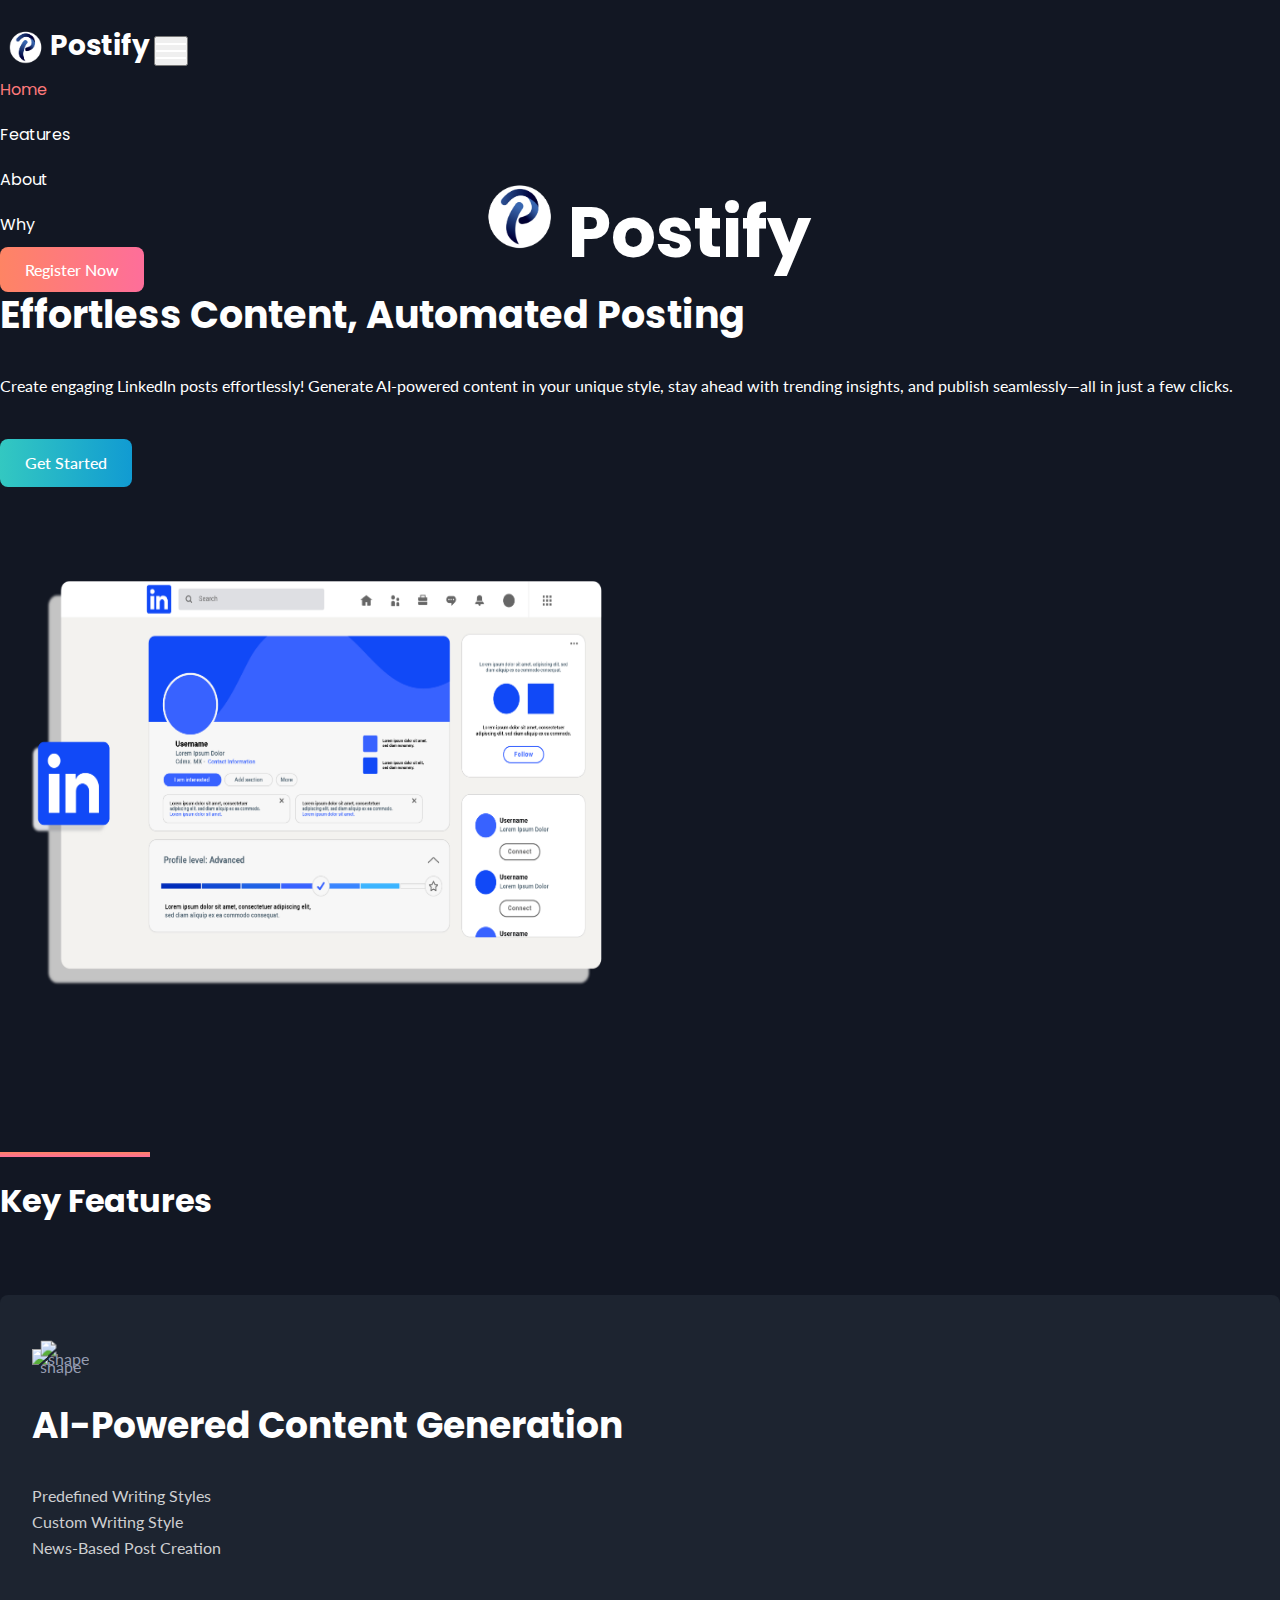
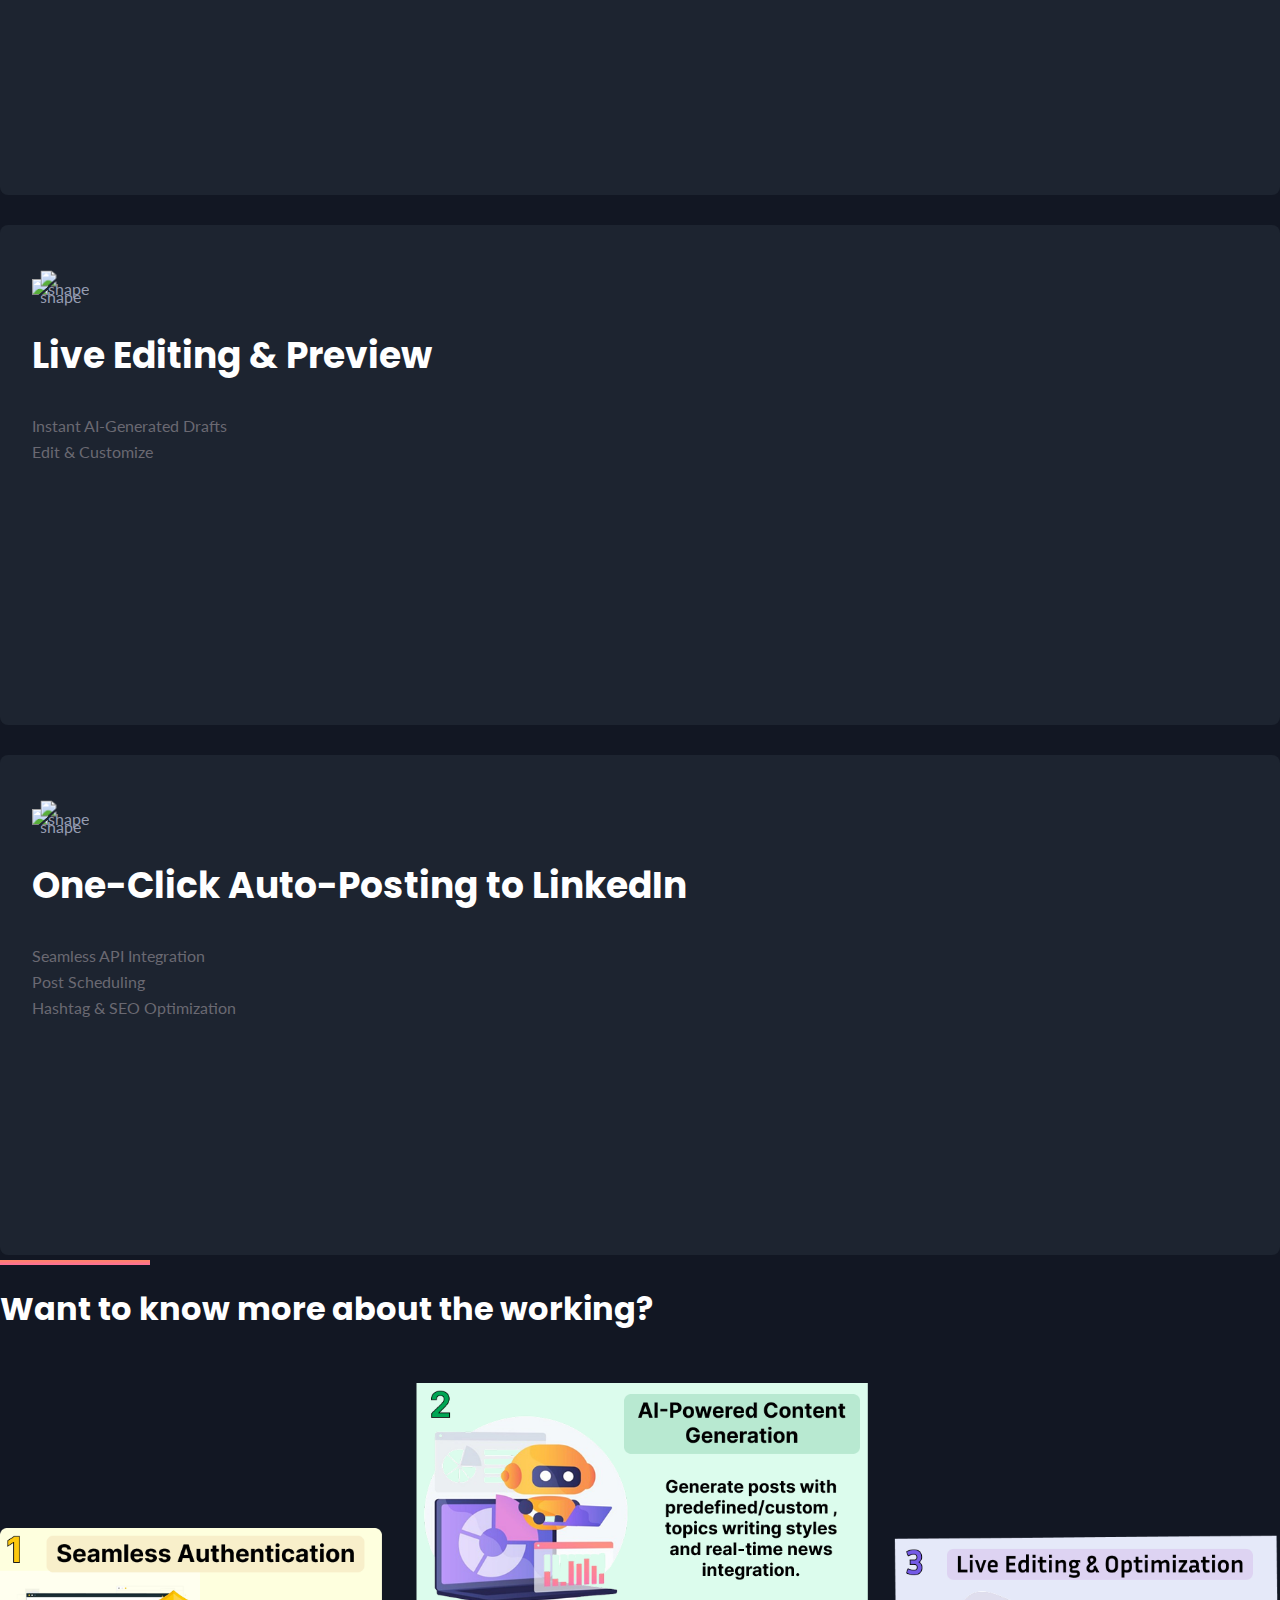
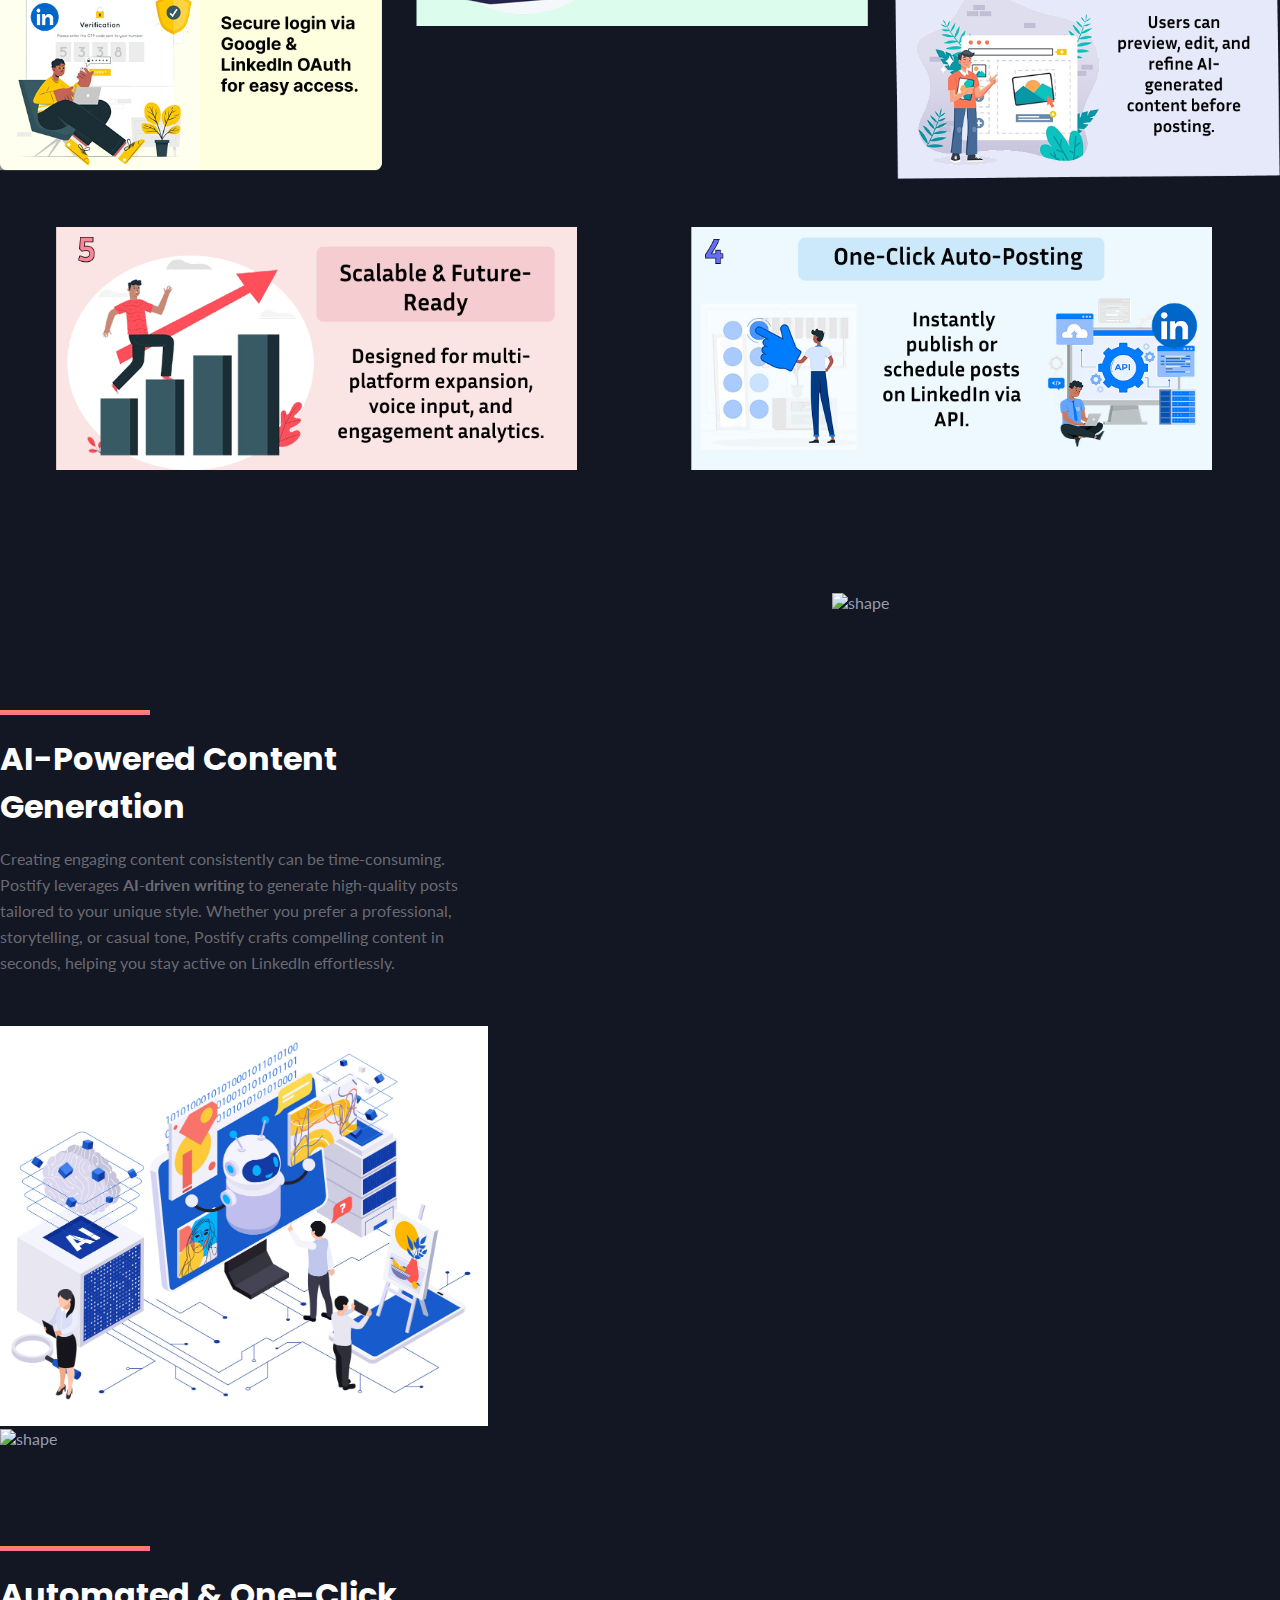
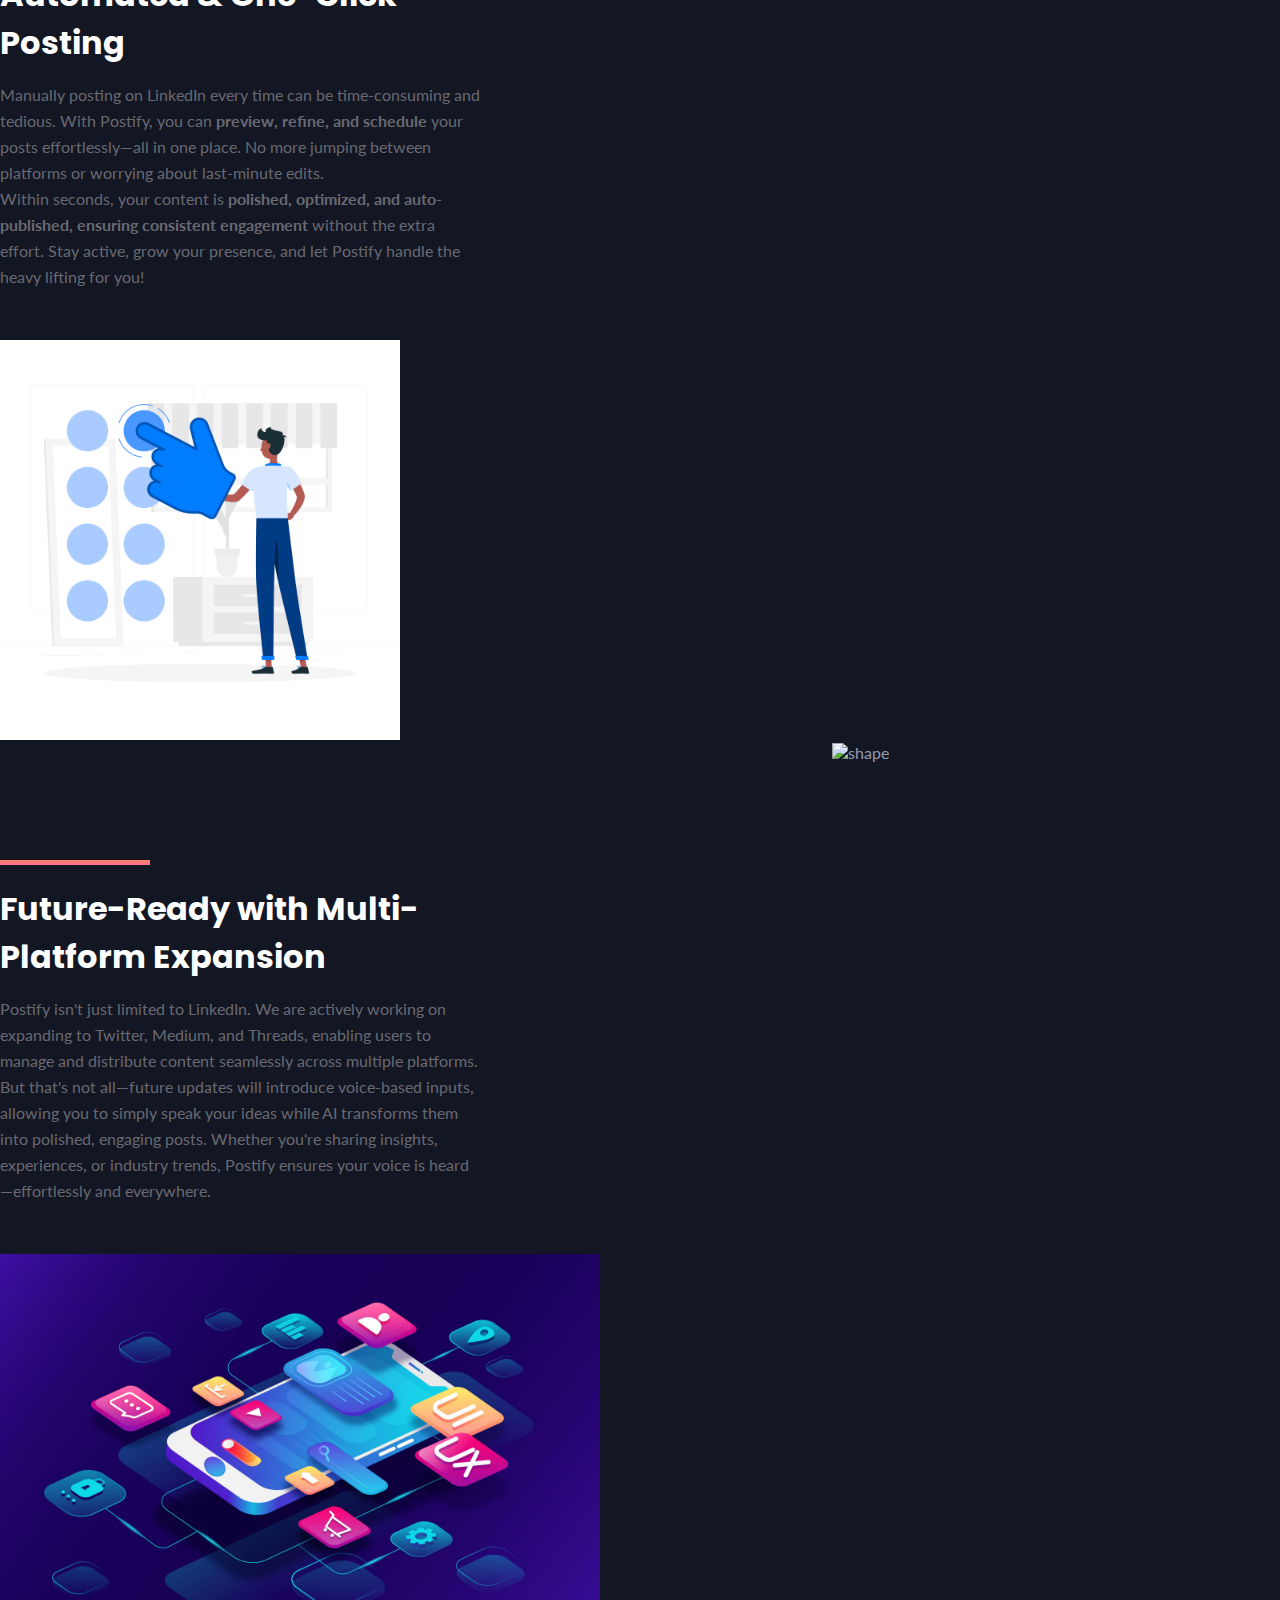
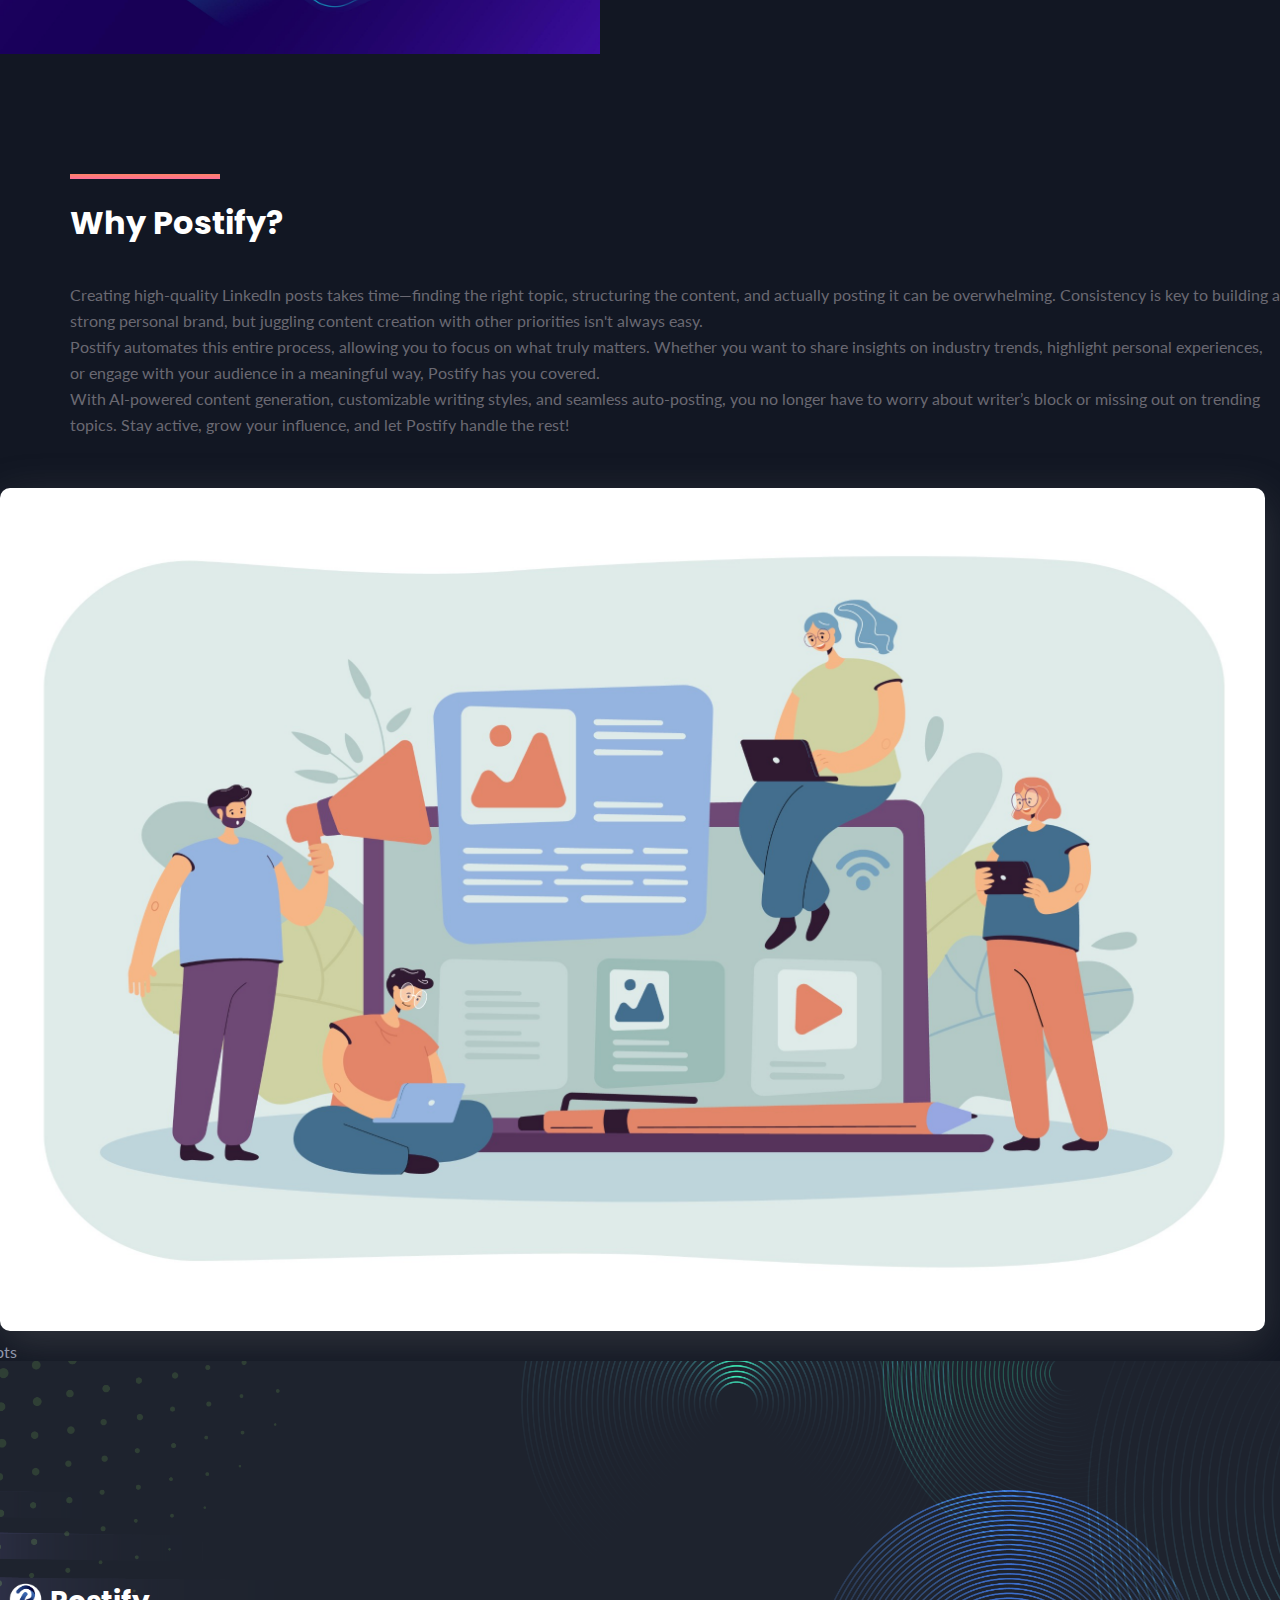
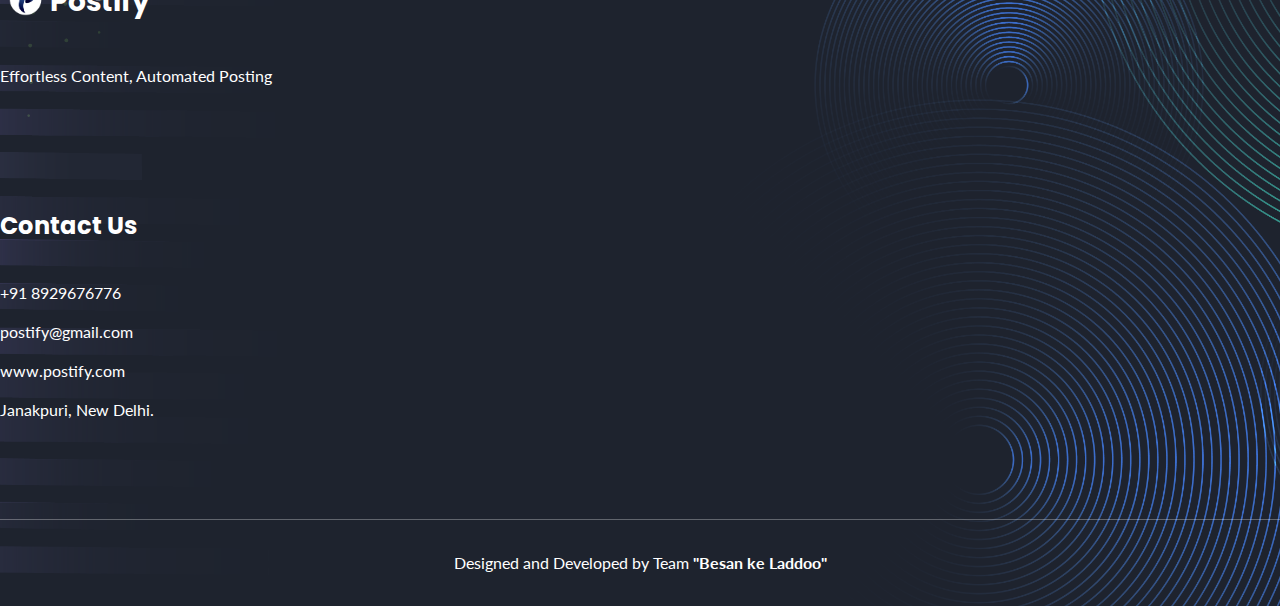
==== templates/index.html @ 0e07d83d "Updated index.html" ====
<!DOCTYPE html>
<html class="no-js" lang="en">

<head>
  <meta charset="utf-8" />

  <!--====== Title ======-->
  <title>Postify</title>

  <meta name="description" content="" />
  <meta name="viewport" content="width=device-width, initial-scale=1" />

  <!--====== Favicon Icon ======-->
  <link rel="shortcut icon" href="../static/assets/images/logo/postify-logo-03-01.png" type="image/png" />

  <!--====== CSS Files LinkUp ======-->
  <link rel="stylesheet" href="../static/assets/css/animate.css" />
  <link rel="stylesheet" href="../static/assets/css/glightbox.min.css" />
  <link rel="stylesheet" href="../static/assets/css/lineIcons.css" />
  <link rel="stylesheet" href="../static/assets/css/bootstrap.min.css" />
  <link rel="stylesheet" href="../static/assets/css/style.css" />
</head>

<body>
  <!--[if IE]>
      <p class="browserupgrade">
        You are using an <strong>outdated</strong> browser. Please
        <a href="https://browsehappy.com/">upgrade your browser</a> to improve
        your experience and security.
      </p>
    <![endif]-->

  <!-- ====== PRELOADER PART START ======-->
  <div class="preloader">
    <div class="loader">
      <div class="spinner">
        <div class="spinner-container">
          <div class="spinner-rotator">
            <div class="spinner-left">
              <div class="spinner-circle"></div>
            </div>
            <div class="spinner-right">
              <div class="spinner-circle"></div>
            </div>
          </div>
        </div>
      </div>
    </div>
  </div>
  <!--====== PRELOADER PART ENDS ====== -->

  <!--====== HEADER PART START ======-->
  <header class="header-area">
    <div class="navbar-area">
      <div class="container">
        <div class="row">
          <div class="col-lg-12">
            <nav class="navbar navbar-expand-lg">
              <a class="navbar-brand" href="index.html">
                <div style="display: flex; flex-direction: row; align-items: center;">
                  <img src="../static/assets/images/logo/postify-logo-03-01.png" alt="Logo" style="height: 35px;"/>
                  <h3 style="color: white;">Postify</h3>
                </div>
              </a>
              <button class="navbar-toggler" type="button" data-bs-toggle="collapse"
                data-bs-target="#navbarSupportedContent" aria-controls="navbarSupportedContent" aria-expanded="false"
                aria-label="Toggle navigation">
                <span class="toggler-icon"> </span>
                <span class="toggler-icon"> </span>
                <span class="toggler-icon"> </span>
              </button>

              <div class="collapse navbar-collapse sub-menu-bar" id="navbarSupportedContent">
                <ul id="nav" class="navbar-nav ms-auto">
                  <li class="nav-item">
                    <a class="page-scroll active" href="#home">Home</a>
                  </li>
                  <li class="nav-item">
                    <a class="page-scroll" href="#features">Features</a>
                  </li>
                  <li class="nav-item">
                    <a class="page-scroll" href="#about">About</a>
                  </li>
                  <li class="nav-item">
                    <a class="page-scroll" href="#facts">Why</a>
                  </li>
                </ul>
              </div>
              <!-- navbar collapse -->

              <div class="navbar-btn d-none d-sm-inline-block">
                <a class="main-btn" data-scroll-nav="0" href="{{ url_for('login') }}">
                  Register Now
              </a>
              </div>
            </nav>
            <!-- navbar -->
          </div>
        </div>
        <!-- row -->
      </div>
      <!-- container -->
    </div>
    <!-- navbar area -->

    <div id="home" class="header-hero bg_cover" style="background-image: url(../static/assets/images/header/bg-01.png)">
      <div class="container">
        <div class="row justify-content-center">
          <div class="col-lg-8">
            <div class="header-hero-content" >
              <div style="display: flex; flex-direction: column; align-items: center;">
                <div class="mb-3" style="display: flex; align-content: center;">
                  <img src="../static/assets/images/logo/postify-logo-03-01.png" style="height: 70px;" alt="">
                  <h1 style="color: white; font-size: 70px;">
                    Postify
                  </h1>
                </div>
              </div>
              
              <div class="text-center">
                <h2 class="header-title wow fadeInUp" data-wow-duration="1.3s" data-wow-delay="0.5s">
                  Effortless Content, Automated Posting 
                </h2>
                <p class="text wow fadeInUp" data-wow-duration="1.3s" data-wow-delay="0.8s">
                  Create engaging LinkedIn posts effortlessly! Generate AI-powered content in your unique style, stay ahead with trending insights, and publish seamlessly—all in just a few clicks.
                </p>
                <a href="javascript:void(0)" class="main-btn wow fadeInUp" data-wow-duration="1.3s" data-wow-delay="1.1s">
                  Get Started
                </a>
              </div>
            </div>
            <!-- header hero content -->
          </div>
        </div>
        <!-- row -->
        <div class="row">
          <div class="col-lg-12">
            <div class="header-hero-image text-center wow fadeIn" data-wow-duration="1.3s" data-wow-delay="1.4s">
              <img style="height: 500px;" src="../static/assets/images/header/Landing page.png" alt="hero" />
            </div>
            <!-- header hero image -->
          </div>
        </div>
        <!-- row -->
      </div>
      <!-- container -->
      <div id="particles-1" class="particles"></div>
    </div>
    <!-- header hero -->
  </header>
  <!--====== HEADER PART ENDS ======-->

  <!--====== SERVICES PART START ======-->
  <section id="features" class="services-area pt-120">
    <div class="container">
      <div class="row justify-content-center">
        <div class="col-lg-10">
          <div class="section-title text-center pb-40">
            <div class="line m-auto"></div>
            <h3 class="title">
              Key Features
            </h3>
          </div>
          <!-- section title -->
        </div>
      </div>
      <!-- row -->
      <div class="row justify-content-center">
        <div class="col-lg-4 col-md-7 col-sm-8">
          <div class="single-services text-center mt-30 wow fadeIn" data-wow-duration="1s" data-wow-delay="0.2s">
            <div class="services-icon">
              <img class="shape" src="../static/assets/images/services/services-shape.svg" alt="shape" />
              <img class="shape-1" src="../static/assets/images/services/services-shape-1.svg" alt="shape" />
              <i class="lni lni-baloon"> </i>
            </div>
            <div class="services-content mt-30">
              <h4 class="services-title">
                <h2 href="javascript:void(0)">AI-Powered Content Generation</h2>
              </h4>
              <p class="text" style="color: #cecfd1; font-weight: 2000;">
                Predefined Writing Styles <br>
                Custom Writing Style <br>
                News-Based Post Creation
              </p>
              </a>
            </div>
          </div>
          <!-- single services -->
        </div>
        <div class="col-lg-4 col-md-7 col-sm-8">
          <div class="single-services text-center mt-30 wow fadeIn" data-wow-duration="1s" data-wow-delay="0.5s">
            <div class="services-icon">
              <img class="shape" src="../static/assets/images/services/services-shape.svg" alt="shape" />
              <img class="shape-1" src="../static/assets/images/services/services-shape-2.svg" alt="shape" />
              <i class="lni lni-cog"> </i>
            </div>
            <div class="services-content mt-30">
              <h4 class="services-title">
                <h2 href="javascript:void(0)">Live Editing & Preview</h2>
              </h4>
              <p class="text">
                Instant AI-Generated Drafts <br>
                Edit & Customize
              </p>
              </a>
            </div>
          </div>
          <!-- single services -->
        </div>
        <div class="col-lg-4 col-md-7 col-sm-8">
          <div class="single-services text-center mt-30 wow fadeIn" data-wow-duration="1s" data-wow-delay="0.8s">
            <div class="services-icon">
              <img class="shape" src="../static/assets/images/services/services-shape.svg" alt="shape" />
              <img class="shape-1" src="../static/assets/images/services/services-shape-3.svg" alt="shape" />
              <i class="lni lni-bolt-alt"> </i>
            </div>
            <div class="services-content mt-30">
              <h4 class="services-title">
                <h2 href="javascript:void(0)">One-Click Auto-Posting to LinkedIn</h2>
              </h4>
              <p class="text">
                Seamless API Integration <br>
                Post Scheduling <br>
                Hashtag & SEO Optimization 
              </p>
              </a>
            </div>
          </div>
          <!-- single services -->
        </div>
      </div>
      <!-- row -->
    </div>
    <!-- container -->
  </section>

  <section class="mt-5">
    <div class="row justify-content-center m-10">
      <div class="col-lg-10">
        <div class="section-title text-center pb-40">
          <div class="line m-auto"></div>
          <h3 class="title">
            Want to know more about the working? <Span>
          </h3>
          <img src="../static/assets/images/working/workflow_for_postify.png" alt="working-image" style="margin: 50px 0 80px;">
        </div>
        <!-- section title -->
      </div>
    </div>

  </section>
  <!--====== SERVICES PART ENDS ======-->

  <section id="about">
    <!--====== ABOUT PART START ======-->
    <div class="about-area pt-70">
      <div class="container">
        <div class="row">
          <div class="col-lg-6">
            <div class="about-content mt-50 wow fadeInLeftBig" data-wow-duration="1s" data-wow-delay="0.5s">
              <div class="section-title">
                <div class="line"></div>
                <h3 class="title">
                  AI-Powered Content Generation 
                </h3>
              </div>
              <!-- section title -->
              <p class="text" >
                Creating engaging content consistently can be time-consuming. Postify leverages <b>AI-driven writing</b> to generate high-quality posts tailored to your unique style. Whether you prefer a professional, storytelling, or casual tone, Postify crafts compelling content in seconds, helping you stay active on LinkedIn effortlessly.
              </p>
            </div>
            <!-- about content -->
          </div>
          <div class="col-lg-6">
            <div class="about-image text-center mt-50 wow fadeInRightBig" data-wow-duration="1s" data-wow-delay="0.5s">
              <img style="height: 400px;" src="../static/assets/images/about/photo3.jpeg" alt="about" />
            </div>
            <!-- about image -->
          </div>
        </div>
        <!-- row -->
      </div>
      <!-- container -->
      <div class="about-shape-1">
        <img src="../static/assets/images/video/dots.svg" alt="shape" />
      </div>
    </div>
    <!--====== ABOUT PART ENDS ======-->

    <!--====== ABOUT PART START ======-->
    <div class="about-area pt-70">
      <div class="about-shape-2">
        <img src="../static/assets/images/video/dots.svg" alt="shape" />
      </div>
      <div class="container">
        <div class="row align-items-center">
          <div class="col-lg-6 order-lg-last">
            <div class="about-content ms-lg-auto mt-50 wow fadeInLeftBig" data-wow-duration="1s" data-wow-delay="0.5s">
              <div class="section-title">
                <div class="line"></div>
                <h3 class="title">
                  Automated & One-Click Posting   
                </h3>
              </div>
              <!-- section title -->
              <p class="text">
                Manually posting on LinkedIn every time can be time-consuming and tedious. With Postify, you can <b>preview, refine, and schedule</b> your posts effortlessly—all in one place. No more jumping between platforms or worrying about last-minute edits.  
              <br>
                Within seconds, your content is <b>polished, optimized, and auto-published, ensuring consistent engagement</b> without the extra effort. Stay active, grow your presence, and let Postify handle the heavy lifting for you!
              </p>
            </div>
            <!-- about content -->
          </div>
          <div class="col-lg-6 order-lg-first">
            <div class="about-image text-center mt-50 wow fadeInRightBig" data-wow-duration="1s" data-wow-delay="0.5s">
              <img style="height: 400px;" src="../static/assets/images/about/one click.jpg" alt="about" />
            </div>
            <!-- about image -->
          </div>
        </div>
        <!-- row -->
      </div>
      <!-- container -->
    </div>
    <!--====== ABOUT PART ENDS ======-->

    <!--====== ABOUT PART START ======-->
    <div class="about-area pt-70">
      <div class="container">
        <div class="row">
          <div class="col-lg-6">
            <div class="about-content mt-50 wow fadeInLeftBig" data-wow-duration="1s" data-wow-delay="0.5s">
              <div class="section-title">
                <div class="line"></div>
                <h3 class="title">
                  Future-Ready with Multi-Platform Expansion
                </h3>
              </div>
              <!-- section title -->
              <p class="text">
                Postify isn't just limited to LinkedIn. We are actively working on expanding to Twitter, Medium, and Threads, enabling users to manage and distribute content seamlessly across multiple platforms.
                <br>
                But that's not all—future updates will introduce voice-based inputs, allowing you to simply speak your ideas while AI transforms them into polished, engaging posts. Whether you're sharing insights, experiences, or industry trends, Postify ensures your voice is heard—effortlessly and everywhere.
              </p>
            </div>
            <!-- about content -->
          </div>
          <div class="col-lg-6">
            <div class="about-image text-center mt-50 wow fadeInRightBig" data-wow-duration="1s" data-wow-delay="0.5s">
              <img style="height: 400px;" src="../static/assets/images/about/5809368.jpg" alt="about" />
            </div>
            <!-- about image -->
          </div>
        </div>
        <!-- row -->
      </div>
      <!-- container -->
      <div class="about-shape-1">
        <img src="../static/assets/images/video/dots.svg" alt="shape" />
      </div>
    </div>
    <!--====== ABOUT PART ENDS ======-->
  </section>

  <!--====== VIDEO COUNTER PART START ======-->
  <section id="facts" class="video-counter pt-70">
    <div class="container">
      <div class="row">
        <div class="col-lg-6 order-lg-last">
          <div class="counter-wrapper mt-50 wow fadeIn" data-wow-duration="1s" data-wow-delay="0.8s">
            <div class="counter-content">
              <div class="section-title">
                <div class="line"></div>
                <h3 class="title">Why Postify? </h3>
              </div>
              <!-- section title -->
              <p class="text">
                Creating high-quality LinkedIn posts takes time—finding the right topic, structuring the content, and actually posting it can be overwhelming. Consistency is key to building a strong personal brand, but juggling content creation with other priorities isn't always easy. <br>

                Postify automates this entire process, allowing you to focus on what truly matters. Whether you want to share insights on industry trends, highlight personal experiences, or engage with your audience in a meaningful way, Postify has you covered.
                <br>
                With AI-powered content generation, customizable writing styles, and seamless auto-posting, you no longer have to worry about writer’s block or missing out on trending topics. Stay active, grow your influence, and let Postify handle the rest!
              </p>
            </div>
            <!-- counter content -->
            
            <!-- row -->
          </div>
          <!-- counter wrapper -->
        </div>
        <div class="col-lg-6">
          <div class="video-content mt-50 wow fadeIn" data-wow-duration="1s" data-wow-delay="0.5s">
            <img class="dots" src="../static/assets/images/video/dots.svg" alt="dots" />
            <div class="video-wrapper">
              <div class="video-image">
                <img src="../static/assets/images/header/photo1.jpeg" alt="hero" />
              </div>
            
            </div>
            <!-- video wrapper -->
          </div>
          <!-- video content -->
        </div>
      </div>
      <!-- row -->
    </div>
    <!-- container -->
  </section>
  <!--====== VIDEO COUNTER PART ENDS ======-->

  <!--====== FOOTER PART START ======-->
  <footer id="footer" class="footer-area pt-120">
    <div class="container">
      <!-- subscribe area -->
      <div class="footer-widget pb-100">
        <div class="row">
          <div class="col-lg-4 col-md-6 col-sm-8">
            <div class="footer-about mt-50 wow fadeIn" data-wow-duration="1s" data-wow-delay="0.2s">
              <a class="logo" href="javascript:void(0)" >
                <div style="display: flex; flex-direction: row;">
                  <img src="../static/assets/images/logo/postify-logo-03-01.png" style="height: 35px !important; width: 50px;" alt="logo" />
                  <h3 style="height: 50px;">Postify</h3>
                </div>
              </a>
              <p class="text">
                Effortless Content, Automated Posting
              </p>
              <ul class="social">
                <li>
                  <a href="javascript:void(0)">
                    <i class="lni lni-facebook-filled"> </i>
                  </a>
                </li>
                <li>
                  <a href="javascript:void(0)">
                    <i class="lni lni-twitter-filled"> </i>
                  </a>
                </li>
                <li>
                  <a href="javascript:void(0)">
                    <i class="lni lni-instagram-filled"> </i>
                  </a>
                </li>
                <li>
                  <a href="javascript:void(0)">
                    <i class="lni lni-linkedin-original"> </i>
                  </a>
                </li>
              </ul>
            </div>
            <!-- footer about -->
          </div>
          <div class="col-lg-5 col-md-7 col-sm-12">
            <div class="footer-link d-flex mt-50 justify-content-sm-between">
              
            </div>
            <!-- footer link -->
          </div>
          <div class="col-lg-3 col-md-5 col-sm-12">
            <div class="footer-contact mt-50 wow fadeIn" data-wow-duration="1s" data-wow-delay="0.8s">
              <div class="footer-title">
                <h4 class="title">Contact Us</h4>
              </div>
              <ul class="contact">
                <li>+91 8929676776</li>
                <li>postify@gmail.com</li>
                <li>www.postify.com</li>
                <li>
                  Janakpuri, New Delhi.
                </li>
              </ul>
            </div>
            <!-- footer contact -->
          </div>
        </div>
        <!-- row -->
      </div>
      <!-- footer widget -->
      <div class="footer-copyright">
        <div class="row">
          <div class="col-lg-12">
            <div class="copyright d-sm-flex justify-content-between">
              <div class="copyright-content">
                <p class="text">
                  Designed and Developed by Team <b>"Besan ke Laddoo"</b>
                </p>
              </div>
              <!-- copyright content -->
            </div>
            <!-- copyright -->
          </div>
        </div>
        <!-- row -->
      </div>
      <!-- footer copyright -->
    </div>
    <!-- container -->
    <div id="particles-2"></div>
  </footer>
  <!--====== FOOTER PART ENDS ======-->

  <!--====== BACK TOP TOP PART START ======-->
  <a href="#" class="back-to-top"> <i class="lni lni-chevron-up"> </i> </a>
  <!--====== BACK TOP TOP PART ENDS ======-->

  <!--====== Javascript Files ======-->
  <script src="../static/assets/js/bootstrap.bundle.min.js"></script>
  <script src="../static/assets/js/wow.min.js"></script>
  <script src="../static/assets/js/glightbox.min.js"></script>
  <script src="../static/assets/js/count-up.min.js"></script>
  <script src="../static/assets/js/particles.min.js"></script>
  <script src="../static/assets/js/main.js"></script>
</body>

</html>
---- static/assets/css/style.css ----
/* =======

	Template Name: Basic
	Author: UIdeck
	Author URI: https://uideck.com/
	Support: https://uideck.com/support/
	Version: 1.1

======== */
/*===========================
  COMMON css 
===========================*/
@import url("https://fonts.googleapis.com/css?family=Poppins:400,700|Lato:300,400,700&display=swap");
body {
  font-family: "Lato", sans-serif;
  font-weight: normal;
  font-style: normal;
  color: rgb(149 156 177);
  overflow-x: hidden;
  background-color: #121723;
}

* {
  margin: 0;
  padding: 0;
  -webkit-box-sizing: border-box;
  box-sizing: border-box;
}

img {
  max-width: 100%;
}

a,
button,
input,
textarea {
  -webkit-transition: all 0.3s ease-out 0s;
  transition: all 0.3s ease-out 0s;
}

a,
a:focus,
input:focus,
textarea:focus,
button:focus,
.navbar-toggler:focus {
  text-decoration: none;
  outline: none;
  -webkit-box-shadow: none;
          box-shadow: none;
}

a:focus,
a:hover {
  text-decoration: none;
}

i,
span,
a {
  display: inline-block;
}

audio,
canvas,
iframe,
img,
svg,
video {
  vertical-align: middle;
}

h1,
h2,
h3,
h4,
h5,
h6 {
  font-family: "Poppins", sans-serif;
  font-weight: 700;
  color: white;
  margin: 0px;
}

h1 {
  font-size: 48px;
}

h2 {
  font-size: 36px;
}

h3 {
  font-size: 28px;
}

h4 {
  font-size: 22px;
}

h5 {
  font-size: 18px;
}

h6 {
  font-size: 16px;
}

ul,
ol {
  margin: 0px;
  padding: 0px;
  list-style-type: none;
}

p {
  font-size: 16px;
  font-weight: 400;
  line-height: 26px;
  color: #6A6972;
  margin: 0px;
}

.bg_cover {
  background-position: center center;
  background-size: cover;
  background-repeat: no-repeat;
  width: 100%;
  height: 100%;
}

/*===== All Button Style =====*/
.main-btn {
  display: inline-block;
  font-weight: 500;
  text-align: center;
  white-space: nowrap;
  vertical-align: middle;
  -webkit-user-select: none;
  -moz-user-select: none;
  -ms-user-select: none;
  user-select: none;
  padding: 0 25px;
  font-size: 16px;
  line-height: 48px;
  border-radius: 8px;
  border: 0;
  color: #fff;
  cursor: pointer;
  z-index: 5;
  -webkit-transition: all 0.4s ease-out 0s;
  transition: all 0.4s ease-out 0s;
  background: -webkit-gradient(linear, left top, right top, from(#33c8c1), color-stop(50%, #119bd2), to(#33c8c1));
  background: linear-gradient(to right, #33c8c1 0%, #119bd2 50%, #33c8c1 100%);
  background-size: 200%;
}

.main-btn:hover {
  color: #fff;
  background-position: right center;
}

@media (max-width: 767px) {
  .container {
    padding-left: 20px;
    padding-right: 20px;
  }
}

/*===== All Section Title Style =====*/
.section-title .line {
  background: -webkit-gradient(linear, left top, left bottom, from(#fe8464), to(#fe6e9a));
  background: linear-gradient(#fe8464 0%, #fe6e9a 100%);
  width: 150px;
  height: 5px;
  margin-bottom: 10px !important;
}

.section-title .sub-title {
  font-size: 18px;
  font-weight: 400;
  color: #361CC1;
  text-transform: uppercase;
}

@media (max-width: 767px) {
  .section-title .sub-title {
    font-size: 16px;
  }
}

.section-title .title {
  font-size: 32px;
  padding-top: 10px;
}

@media only screen and (min-width: 992px) and (max-width: 1199px) {
  .section-title .title {
    font-size: 30px;
  }
}

@media (max-width: 767px) {
  .section-title .title {
    font-size: 24px;
  }
}

.section-title .title span {
  font-weight: 400;
  display: contents;
}

/*===== All Preloader Style =====*/
.preloader {
  /* Body Overlay */
  position: fixed;
  top: 0;
  left: 0;
  display: table;
  height: 100%;
  width: 100%;
  /* Change Background Color */
  background: #fff;
  z-index: 99999;
}

.preloader .loader {
  display: table-cell;
  vertical-align: middle;
  text-align: center;
}

.preloader .loader .spinner {
  position: absolute;
  left: 50%;
  top: 50%;
  width: 64px;
  margin-left: -32px;
  z-index: 18;
  pointer-events: none;
}

.preloader .loader .spinner .spinner-container {
  pointer-events: none;
  position: absolute;
  width: 100%;
  padding-bottom: 100%;
  top: 50%;
  left: 50%;
  margin-top: -50%;
  margin-left: -50%;
  -webkit-animation: spinner-linspin 1568.2353ms linear infinite;
  animation: spinner-linspin 1568.2353ms linear infinite;
}

.preloader .loader .spinner .spinner-container .spinner-rotator {
  position: absolute;
  width: 100%;
  height: 100%;
  -webkit-animation: spinner-easespin 5332ms cubic-bezier(0.4, 0, 0.2, 1) infinite both;
  animation: spinner-easespin 5332ms cubic-bezier(0.4, 0, 0.2, 1) infinite both;
}

.preloader .loader .spinner .spinner-container .spinner-rotator .spinner-left {
  position: absolute;
  top: 0;
  left: 0;
  bottom: 0;
  overflow: hidden;
  right: 50%;
}

.preloader .loader .spinner .spinner-container .spinner-rotator .spinner-right {
  position: absolute;
  top: 0;
  right: 0;
  bottom: 0;
  overflow: hidden;
  left: 50%;
}

.preloader .loader .spinner-circle {
  -webkit-box-sizing: border-box;
          box-sizing: border-box;
  position: absolute;
  width: 200%;
  height: 100%;
  border-style: solid;
  /* Spinner Color */
  border-color: #361CC1 #361CC1 #E1E1E1;
  border-radius: 50%;
  border-width: 6px;
}

.preloader .loader .spinner-left .spinner-circle {
  left: 0;
  right: -100%;
  border-right-color: #E1E1E1;
  -webkit-animation: spinner-left-spin 1333ms cubic-bezier(0.4, 0, 0.2, 1) infinite both;
  animation: spinner-left-spin 1333ms cubic-bezier(0.4, 0, 0.2, 1) infinite both;
}

.preloader .loader .spinner-right .spinner-circle {
  left: -100%;
  right: 0;
  border-left-color: #E1E1E1;
  -webkit-animation: right-spin 1333ms cubic-bezier(0.4, 0, 0.2, 1) infinite both;
  animation: right-spin 1333ms cubic-bezier(0.4, 0, 0.2, 1) infinite both;
}

/* Preloader Animations */
@-webkit-keyframes spinner-linspin {
  to {
    -webkit-transform: rotate(360deg);
    transform: rotate(360deg);
  }
}

@keyframes spinner-linspin {
  to {
    -webkit-transform: rotate(360deg);
    transform: rotate(360deg);
  }
}

@-webkit-keyframes spinner-easespin {
  12.5% {
    -webkit-transform: rotate(135deg);
    transform: rotate(135deg);
  }
  25% {
    -webkit-transform: rotate(270deg);
    transform: rotate(270deg);
  }
  37.5% {
    -webkit-transform: rotate(405deg);
    transform: rotate(405deg);
  }
  50% {
    -webkit-transform: rotate(540deg);
    transform: rotate(540deg);
  }
  62.5% {
    -webkit-transform: rotate(675deg);
    transform: rotate(675deg);
  }
  75% {
    -webkit-transform: rotate(810deg);
    transform: rotate(810deg);
  }
  87.5% {
    -webkit-transform: rotate(945deg);
    transform: rotate(945deg);
  }
  to {
    -webkit-transform: rotate(1080deg);
    transform: rotate(1080deg);
  }
}

@keyframes spinner-easespin {
  12.5% {
    -webkit-transform: rotate(135deg);
    transform: rotate(135deg);
  }
  25% {
    -webkit-transform: rotate(270deg);
    transform: rotate(270deg);
  }
  37.5% {
    -webkit-transform: rotate(405deg);
    transform: rotate(405deg);
  }
  50% {
    -webkit-transform: rotate(540deg);
    transform: rotate(540deg);
  }
  62.5% {
    -webkit-transform: rotate(675deg);
    transform: rotate(675deg);
  }
  75% {
    -webkit-transform: rotate(810deg);
    transform: rotate(810deg);
  }
  87.5% {
    -webkit-transform: rotate(945deg);
    transform: rotate(945deg);
  }
  to {
    -webkit-transform: rotate(1080deg);
    transform: rotate(1080deg);
  }
}

@-webkit-keyframes spinner-left-spin {
  0% {
    -webkit-transform: rotate(130deg);
    transform: rotate(130deg);
  }
  50% {
    -webkit-transform: rotate(-5deg);
    transform: rotate(-5deg);
  }
  to {
    -webkit-transform: rotate(130deg);
    transform: rotate(130deg);
  }
}

@keyframes spinner-left-spin {
  0% {
    -webkit-transform: rotate(130deg);
    transform: rotate(130deg);
  }
  50% {
    -webkit-transform: rotate(-5deg);
    transform: rotate(-5deg);
  }
  to {
    -webkit-transform: rotate(130deg);
    transform: rotate(130deg);
  }
}

@-webkit-keyframes right-spin {
  0% {
    -webkit-transform: rotate(-130deg);
    transform: rotate(-130deg);
  }
  50% {
    -webkit-transform: rotate(5deg);
    transform: rotate(5deg);
  }
  to {
    -webkit-transform: rotate(-130deg);
    transform: rotate(-130deg);
  }
}

@keyframes right-spin {
  0% {
    -webkit-transform: rotate(-130deg);
    transform: rotate(-130deg);
  }
  50% {
    -webkit-transform: rotate(5deg);
    transform: rotate(5deg);
  }
  to {
    -webkit-transform: rotate(-130deg);
    transform: rotate(-130deg);
  }
}

/*===== NAVBAR =====*/
.navbar-area {
  position: absolute;
  top: 0;
  left: 0;
  width: 100%;
  z-index: 99;
  -webkit-transition: all 0.3s ease-out 0s;
  transition: all 0.3s ease-out 0s;
}

.sticky {
  position: fixed;
  z-index: 99;
  background-color: #1d2430ad;
  -webkit-backdrop-filter: blur(5px);
  backdrop-filter: blur(5px);
  -webkit-box-shadow: inset 0 -1px 0 0 rgba(0, 0, 0, 0.1);
  box-shadow: inset 0 -1px 0 0 rgba(0, 0, 0, 0.1);
  -webkit-transition: all 0.3s ease-out 0s;
  transition: all 0.3s ease-out 0s;
}

.sticky .navbar {
  padding: 10px 0;
}


@media only screen and (min-width: 768px) and (max-width: 991px), (max-width: 767px) {
  .sticky .navbar {
    padding: 15px 0;
  }
}

.navbar {
  padding: 25px 0;
  border-radius: 5px;
  position: relative;
  -webkit-transition: all 0.3s ease-out 0s;
  transition: all 0.3s ease-out 0s;
}

.navbar-brand {
  padding: 0;
}

.navbar-toggler {
  padding: 0;
}

.navbar-toggler .toggler-icon {
  width: 30px;
  height: 2px;
  background-color: #fff;
  display: block;
  margin: 5px 0;
  position: relative;
  -webkit-transition: all 0.3s ease-out 0s;
  transition: all 0.3s ease-out 0s;
}

.navbar-toggler.active .toggler-icon:nth-of-type(1) {
  -webkit-transform: rotate(45deg);
  transform: rotate(45deg);
  top: 7px;
}

.navbar-toggler.active .toggler-icon:nth-of-type(2) {
  opacity: 0;
}

.navbar-toggler.active .toggler-icon:nth-of-type(3) {
  -webkit-transform: rotate(135deg);
  transform: rotate(135deg);
  top: -7px;
}

@media only screen and (min-width: 768px) and (max-width: 991px), (max-width: 767px) {
  .navbar-collapse {
    position: absolute;
    top: 100%;
    left: 0;
    width: 100%;
    background-color: #fff;
    z-index: 9;
    -webkit-box-shadow: 0px 15px 20px 0px rgba(0, 0, 0, 0.1);
    box-shadow: 0px 15px 20px 0px rgba(0, 0, 0, 0.1);
    padding: 0px;
  }
}

@media only screen and (min-width: 768px) and (max-width: 991px), (max-width: 767px) {
  .navbar-nav {
    padding: 20px 30px;
  }
}

.navbar-nav .nav-item {
  margin-right: 45px;
  position: relative;
}

@media only screen and (min-width: 992px) and (max-width: 1199px) {
  .navbar-nav .nav-item {
    margin-right: 30px;
  }
}

@media only screen and (min-width: 768px) and (max-width: 991px), (max-width: 767px) {
  .navbar-nav .nav-item {
    margin: 0;
  }
}

.navbar-nav .nav-item a {
  font-size: 16px;
  font-weight: 400;
  color: #fff;
  -webkit-transition: all 0.3s ease-out 0s;
  transition: all 0.3s ease-out 0s;
  padding: 10px 0;
  position: relative;
  font-family: "Poppins", sans-serif;
}

@media only screen and (min-width: 768px) and (max-width: 991px), (max-width: 767px) {
  .navbar-nav .nav-item a {
    display: inline-block;
    padding: 8px 0;
    color: #2E2E2E;
  }
}

.navbar-nav .nav-item a:hover, .navbar-nav .nav-item a.active {
  color: #fe7a7b;
}

@media only screen and (min-width: 768px) and (max-width: 991px), (max-width: 767px) {
  .navbar-btn {
    position: absolute;
    top: 50%;
    right: 50px;
    -webkit-transform: translateY(-50%);
    transform: translateY(-50%);
  }
}

.navbar-btn .main-btn {
  line-height: 45px;
  background: -webkit-gradient(linear, left top, right top, from(#fe8464), color-stop(50%, #fe6e9a), to(#fe8464));
  background: linear-gradient(to right, #fe8464 0%, #fe6e9a 50%, #fe8464 100%);
  background-size: 200%;
}

.navbar-btn .main-btn:hover {
  color: #fff;
  background-position: right center;
}

.sticky .navbar-toggler .toggler-icon {
  background-color: #2E2E2E;
}

.sticky .navbar-nav .nav-item a {
  color: white
}

.sticky .navbar-nav .nav-item a.active, .sticky .navbar-nav .nav-item a:hover {
  color: #fe7a7b;
}

/*===== HEADER HERO =====*/
.header-hero {
  position: relative;
  z-index: 5;
  background-position: bottom center;
}

#particles-1 {
  position: absolute;
  top: 0;
  left: 0;
  width: 100%;
  height: 100%;
  z-index: -1;
}

.header-hero-content {
  padding-top: 180px;
}

@media (max-width: 767px) {
  .header-hero-content {
    padding-top: 130px;
  }
}

.header-hero-content .header-sub-title {
  font-size: 38px;
  font-weight: 300;
  color: #fff;
}

@media (max-width: 767px) {
  .header-hero-content .header-sub-title {
    font-size: 24px;
  }
}

@media only screen and (min-width: 576px) and (max-width: 767px) {
  .header-hero-content .header-sub-title {
    font-size: 30px;
  }
}

.header-hero-content .header-title {
  font-size: 38px;
  font-weight: 700;
  color: #fff;
}

@media (max-width: 767px) {
  .header-hero-content .header-title {
    font-size: 24px;
  }
}

@media only screen and (min-width: 576px) and (max-width: 767px) {
  .header-hero-content .header-title {
    font-size: 30px;
  }
}

.header-hero-content .text {
  color: #fff;
  margin-top: 30px;
}

.header-hero-content .main-btn {
  margin-top: 40px;
}

.header-hero-image {
  padding-top: 45px;
}

.header-hero-image img {
  max-width: 650px;
}

@media (max-width: 767px) {
  .header-hero-image img {
    max-width: 100%;
  }
}

@media (max-width: 767px) {
  .header-hero-image {
    padding-top: 30px;
  }
}

/*===========================
  BRAND css 
===========================*/
@media (max-width: 767px) {
  .brand-logo {
    -ms-flex-wrap: wrap;
    flex-wrap: wrap;
  }
}

.single-logo {
  padding: 15px 30px;
  text-align: center;
}

@media only screen and (min-width: 768px) and (max-width: 991px) {
  .single-logo {
    padding: 15px 15px;
  }
}

@media (max-width: 767px) {
  .single-logo {
    padding: 15px 30px;
  }
}

@media (max-width: 767px) {
  .single-logo {
    width: 50%;
  }
}

@media only screen and (min-width: 576px) and (max-width: 767px) {
  .single-logo {
    width: 33.33%;
  }
}

.single-logo img {
  max-width: 100%;
  -webkit-filter: grayscale(5);
          filter: grayscale(5);
  opacity: 0.5;
  -webkit-transition: all 0.3s ease-out 0s;
  transition: all 0.3s ease-out 0s;
}

.single-logo:hover img {
  opacity: 1;
  -webkit-filter: none;
          filter: none;
}

/*===========================
  SERVICES css 
===========================*/
.single-services {
  background-color: #1d2430;
  -webkit-transition: all 0.3s ease-out 0s;
  transition: all 0.3s ease-out 0s;
  padding: 50px 30px;
  border: 2px solid transparent;
  border-radius: 8px;
  min-height: 500px;
}

@media (max-width: 767px) {
  .single-services {
    padding: 20px 20px 30px;
  }
}

.single-services .services-icon {
  display: inline-block;
  position: relative;
}

.single-services .services-icon img {
  -webkit-transition: all 0.4s ease-out 0s;
  transition: all 0.4s ease-out 0s;
}

.single-services .services-icon .shape-1 {
  position: absolute;
  top: 50%;
  left: 50%;
  -webkit-transform: translate(-50%, -50%);
  transform: translate(-50%, -50%);
}

.single-services .services-icon i {
  position: absolute;
  top: 50%;
  left: 50%;
  -webkit-transform: translate(-50%, -50%);
  transform: translate(-50%, -50%);
  font-size: 34px;
  color: #fff;
}

.single-services .services-content .services-title a {
  font-size: 26px;
  font-weight: 700;
  color: #2E2E2E;
  -webkit-transition: all 0.3s ease-out 0s;
  transition: all 0.3s ease-out 0s;
}

@media only screen and (min-width: 992px) and (max-width: 1199px) {
  .single-services .services-content .services-title a {
    font-size: 24px;
  }
}

@media (max-width: 767px) {
  .single-services .services-content .services-title a {
    font-size: 20px;
  }
}

.single-services .services-content .services-title a:hover {
  color: #361CC1;
}

.single-services .services-content .text {
  margin-top: 30px;
}

@media (max-width: 767px) {
  .single-services .services-content .text {
    margin-top: 20px;
  }
}

.single-services .services-content .more {
  margin-top: 30px;
  font-size: 16px;
  font-weight: 400;
  color: #fe7a7b;
  -webkit-transition: all 0.3s ease-out 0s;
  transition: all 0.3s ease-out 0s;
}

.single-services .services-content .more i {
  margin-left: 10px;
  font-size: 14px;
  font-weight: 700;
}

.single-services .services-content .more:hover {
  letter-spacing: 2px;
}

.single-services:hover {
  border-color: #fe7a7b;
}

.single-services:hover .services-icon .shape {
  -webkit-transform: rotate(25deg);
  transform: rotate(25deg);
}

/*===========================
	ABOUT css 
===========================*/
.about-area {
  position: relative;
  z-index: 5;
}

.about-shape-1 {
  position: absolute;
  top: 0;
  right: 0;
  width: 35%;
  height: 100%;
  z-index: -1;
}

.about-shape-1 img {
  width: 100%;
}

@media (max-width: 767px) {
  .about-shape-1 {
    display: none;
  }
}

.about-shape-2 {
  position: absolute;
  top: 0;
  left: 0;
  width: 35%;
  height: 100%;
  z-index: -1;
}

.about-shape-2 img {
  width: 100%;
}

@media (max-width: 767px) {
  .about-shape-2 {
    display: none;
  }
}

.about-content {
  max-width: 480px;
}

.about-content .text {
  margin-top: 15px;
}

.about-content .main-btn {
  background: -webkit-gradient(linear, left top, right top, from(#fe8464), color-stop(50%, #fe6e9a), to(#fe8464));
  background: linear-gradient(to right, #fe8464 0%, #fe6e9a 50%, #fe8464 100%);
  background-size: 200%;
  height: 50px;
  line-height: 50px;
  padding: 0 35px;
  margin-top: 40px;
}

.about-content .main-btn:hover {
  background-position: right center;
}

/*===========================
	VIDEO COUNTER css 
===========================*/
.video-content {
  position: relative;
  padding-bottom: 30px;
}

.video-content .dots {
  position: absolute;
  left: -30px;
  bottom: 0;
}

.video-wrapper {
  margin-right: 15px;
  position: relative;
  -webkit-box-shadow: 0px 13px 46px 0px rgba(113, 113, 113, 0.33);
  box-shadow: 0px 13px 46px 0px rgba(113, 113, 113, 0.33);
  border-radius: 10px;
  overflow: hidden;
}

@media (max-width: 767px) {
  .video-wrapper {
    margin-right: 0;
  }
}

.video-wrapper .video-image img {
  width: 100%;
}

.video-wrapper .video-icon {
  position: absolute;
  top: 0;
  left: 0;
  width: 100%;
  height: 100%;
  background: -webkit-gradient(linear, left top, right top, from(rgba(54, 28, 193, 0.2)), to(rgba(46, 130, 239, 0.2)));
  background: linear-gradient(to right, rgba(54, 28, 193, 0.2) 0%, rgba(46, 130, 239, 0.2) 100%);
}

.video-wrapper .video-icon a {
  width: 55px;
  height: 55px;
  line-height: 55px;
  text-align: center;
  border-radius: 50%;
  background-color: #fff;
  color: #fe8464;
  position: absolute;
  top: 50%;
  left: 50%;
  -webkit-transform: translate(-50%, -50%);
  transform: translate(-50%, -50%);
}

.counter-wrapper {
  padding-left: 70px;
}

@media only screen and (min-width: 992px) and (max-width: 1199px), only screen and (min-width: 768px) and (max-width: 991px), (max-width: 767px) {
  .counter-wrapper {
    padding-left: 0;
  }
}

.counter-wrapper .counter-content .text {
  margin-top: 35px;
}

.counter-wrapper .single-counter {
  max-width: 155px;
  height: 120px;
  border-radius: 60px;
  position: relative;
  z-index: 5;
  margin-top: 60px;
}

@media (max-width: 767px) {
  .counter-wrapper .single-counter {
    max-width: 100px;
    height: 80px;
  }
}

@media only screen and (min-width: 576px) and (max-width: 767px) {
  .counter-wrapper .single-counter {
    max-width: 155px;
    height: 120px;
  }
}

.counter-wrapper .single-counter::before {
  position: absolute;
  content: "";
  width: 155px;
  height: 120px;
  border-radius: 60px;
  top: 0;
  left: 0;
  -webkit-transform: rotate(-45deg);
  transform: rotate(-45deg);
  z-index: -1;
}

@media (max-width: 767px) {
  .counter-wrapper .single-counter::before {
    max-width: 100px;
    height: 80px;
  }
}

@media only screen and (min-width: 576px) and (max-width: 767px) {
  .counter-wrapper .single-counter::before {
    max-width: 155px;
    height: 120px;
  }
}

.counter-wrapper .single-counter.counter-color-1::before {
  background: -webkit-gradient(linear, left top, left bottom, from(#33c8c1), to(#119bd2));
  background: linear-gradient(#33c8c1 0%, #119bd2 100%);
}

.counter-wrapper .single-counter.counter-color-2::before {
  background: -webkit-gradient(linear, left top, left bottom, from(#fe8464), to(#fe6e9a));
  background: linear-gradient(#fe8464 0%, #fe6e9a 100%);
}

.counter-wrapper .single-counter.counter-color-3::before {
  background: -webkit-gradient(linear, left top, left bottom, from(#361cc1), to(#2e82ef));
  background: linear-gradient(#361cc1 0%, #2e82ef 100%);
}

.counter-wrapper .single-counter .count {
  font-size: 22px;
  font-weight: 700;
  color: #fff;
}

@media (max-width: 767px) {
  .counter-wrapper .single-counter .count {
    font-size: 18px;
  }
}

@media only screen and (min-width: 576px) and (max-width: 767px) {
  .counter-wrapper .single-counter .count {
    font-size: 22px;
  }
}

.counter-wrapper .single-counter .text {
  font-size: 16px;
  color: #fff;
}

@media (max-width: 767px) {
  .counter-wrapper .single-counter .text {
    font-size: 14px;
  }
}

@media only screen and (min-width: 576px) and (max-width: 767px) {
  .counter-wrapper .single-counter .text {
    font-size: 16px;
  }
}

/*===========================
  SUBSCRIBE  css 
===========================*/
.subscribe-area {
  padding: 40px 50px 90px;
  -webkit-box-shadow: 0px 0px 18px 0px rgba(50, 77, 215, 0.14);
  box-shadow: 0px 0px 18px 0px rgba(50, 77, 215, 0.14);
  border-radius: 10px;
  background-color: #fff;
}

@media (max-width: 767px) {
  .subscribe-area {
    padding: 10px 30px 60px;
  }
}

.subscribe-content .subscribe-title {
  font-size: 35px;
  font-weight: 700;
}

@media only screen and (min-width: 992px) and (max-width: 1199px) {
  .subscribe-content .subscribe-title {
    font-size: 30px;
  }
}

@media (max-width: 767px) {
  .subscribe-content .subscribe-title {
    font-size: 24px;
  }
}

.subscribe-content .subscribe-title span {
  font-weight: 400;
}

.subscribe-form {
  position: relative;
}

.subscribe-form input {
  border: 2px solid #E1E1E1;
  height: 65px;
  padding: 0 30px;
  border-radius: 5px;
  width: 100%;
  color: #2E2E2E;
}

.subscribe-form input::-webkit-input-placeholder {
  opacity: 1;
  color: #b9b9b9;
}

.subscribe-form input:-ms-input-placeholder {
  opacity: 1;
  color: #b9b9b9;
}

.subscribe-form input::-ms-input-placeholder {
  opacity: 1;
  color: #b9b9b9;
}

.subscribe-form input::placeholder {
  opacity: 1;
  color: #b9b9b9;
}

.subscribe-form input::-moz-placeholder {
  opacity: 1;
  color: #b9b9b9;
}

.subscribe-form input::-moz-placeholder {
  opacity: 1;
  color: #b9b9b9;
}

.subscribe-form input::-webkit-input-placeholder {
  opacity: 1;
  color: #b9b9b9;
}

.subscribe-form input:focus {
  border-color: #361CC1;
}

.subscribe-form button {
  position: absolute;
  top: 0;
  right: 0;
  border-radius: 0;
  border-top-right-radius: 5px;
  border-bottom-right-radius: 5px;
  height: 65px;
  line-height: 65px;
  background: -webkit-gradient(linear, left top, right top, from(#fe8464), color-stop(50%, #fe6e9a), to(#fe8464));
  background: linear-gradient(to right, #fe8464 0%, #fe6e9a 50%, #fe8464 100%);
  background-size: 200%;
}

@media (max-width: 767px) {
  .subscribe-form button {
    position: relative;
    width: 100%;
    margin-top: 10px;
    border-radius: 5px;
  }
}

@media only screen and (min-width: 576px) and (max-width: 767px) {
  .subscribe-form button {
    position: absolute;
    width: auto;
    margin-top: 0;
    border-radius: 0;
    border-top-right-radius: 5px;
    border-bottom-right-radius: 5px;
  }
}

.subscribe-form button:hover {
  color: #fff;
  background-position: right center;
}

/*===========================
	FOOTER  css 
===========================*/
.footer-area {
  background-position: top center;
  position: relative;
  z-index: 5;
}

.footer-area::before {
  position: absolute;
  content: "";
  bottom: 0;
  left: 0;
  height: 100%;
  width: 100%;
  background-image: url(../images/footer/bg-01.png);
  background-position: top center;
  z-index: -1;
  background-size: cover;
}

@media only screen and (min-width: 1921px) {
  .footer-area::before {
    height: 1120px;
  }
}

#particles-2 {
  position: absolute;
  top: 0;
  left: 0;
  width: 100%;
  height: 100%;
  z-index: -1;
}

.footer-widget {
  padding-top: 50px;
}

.footer-about .logo img {
  width: 160px;
}

.footer-about .text {
  color: #fff;
  line-height: 30px;
  margin-top: 30px;
}

.footer-about .social {
  margin-top: 40px;
}

.footer-about .social li {
  display: inline-block;
  margin-right: 30px;
}

.footer-about .social li a {
  font-size: 22px;
  color: #fff;
  -webkit-transition: all 0.3s ease-out 0s;
  transition: all 0.3s ease-out 0s;
}

.footer-about .social li a:hover {
  color: #fe8464;
}

.footer-title .title {
  font-size: 24px;
  font-weight: 700;
  color: #fff;
}

.link-wrapper {
  padding: 0 35px;
}

@media only screen and (min-width: 992px) and (max-width: 1199px) {
  .link-wrapper {
    padding: 0px 15px;
  }
}

@media only screen and (min-width: 768px) and (max-width: 991px), (max-width: 767px) {
  .link-wrapper {
    padding: 0;
    padding-right: 50px;
  }
}

.link-wrapper .link {
  padding-top: 20px;
}

.link-wrapper .link li {
  margin-top: 20px;
}

.link-wrapper .link li a {
  font-size: 16px;
  color: #fff;
  -webkit-transition: all 0.3s ease-out 0s;
  transition: all 0.3s ease-out 0s;
}

.link-wrapper .link li a:hover {
  color: #fe8464;
}

.footer-contact .contact {
  padding-top: 20px;
}

.footer-contact .contact li {
  margin-top: 20px;
  font-size: 16px;
  color: #fff;
}

.footer-copyright {
  border-top: 1px solid rgba(255, 255, 255, 0.3);
  padding-top: 15px;
  padding-bottom: 30px;
}

.copyright-content {
  padding-top: 15px;
  text-align: center;
}

.copyright-content p {
  color: #fff;
}

.copyright-content a {
  font-size: 16px;
  color: #fff;
  -webkit-transition: all 0.3s ease-out 0s;
  transition: all 0.3s ease-out 0s;
}

.copyright-content a:hover {
  color: #fe8464;
}

/*===== BACK TO TOP =====*/
.back-to-top {
  font-size: 20px;
  color: #fff;
  position: fixed;
  right: 20px;
  bottom: 20px;
  width: 40px;
  height: 40px;
  border-radius: 5px;
  background: -webkit-gradient(linear, left top, right top, from(#fe8464), color-stop(50%, #fe6e9a), to(#fe8464));
  background: linear-gradient(to right, #fe8464 0%, #fe6e9a 50%, #fe8464 100%);
  background-size: 200%;
  text-align: center;
  z-index: 99;
  -webkit-transition: all 0.3s ease-out 0s;
  transition: all 0.3s ease-out 0s;
  display: none;
  -webkit-box-align: center;
      -ms-flex-align: center;
          align-items: center;
  -webkit-box-pack: center;
      -ms-flex-pack: center;
          justify-content: center;
}

.back-to-top:hover {
  color: #fff;
  background-position: right center;
}

/* ======================
    DEFAULT CSS
========================= */
.mt-5 {
  margin-top: 5px;
}

.mt-10 {
  margin-top: 10px;
}

.mt-15 {
  margin-top: 15px;
}

.mt-20 {
  margin-top: 20px;
}

.mt-25 {
  margin-top: 25px;
}

.mt-30 {
  margin-top: 30px;
}

.mt-35 {
  margin-top: 35px;
}

.mt-40 {
  margin-top: 40px;
}

.mt-45 {
  margin-top: 45px;
}

.mt-50 {
  margin-top: 50px;
}

.mt-55 {
  margin-top: 55px;
}

.mt-60 {
  margin-top: 60px;
}

.mt-65 {
  margin-top: 65px;
}

.mt-70 {
  margin-top: 70px;
}

.mt-75 {
  margin-top: 75px;
}

.mt-80 {
  margin-top: 80px;
}

.mt-85 {
  margin-top: 85px;
}

.mt-90 {
  margin-top: 90px;
}

.mt-95 {
  margin-top: 95px;
}

.mt-100 {
  margin-top: 100px;
}

.mt-105 {
  margin-top: 105px;
}

.mt-110 {
  margin-top: 110px;
}

.mt-115 {
  margin-top: 115px;
}

.mt-120 {
  margin-top: 120px;
}

.mt-125 {
  margin-top: 125px;
}

.mt-130 {
  margin-top: 130px;
}

.mt-135 {
  margin-top: 135px;
}

.mt-140 {
  margin-top: 140px;
}

.mt-145 {
  margin-top: 145px;
}

.mt-150 {
  margin-top: 150px;
}

.mt-155 {
  margin-top: 155px;
}

.mt-160 {
  margin-top: 160px;
}

.mt-165 {
  margin-top: 165px;
}

.mt-170 {
  margin-top: 170px;
}

.mt-175 {
  margin-top: 175px;
}

.mt-180 {
  margin-top: 180px;
}

.mt-185 {
  margin-top: 185px;
}

.mt-190 {
  margin-top: 190px;
}

.mt-195 {
  margin-top: 195px;
}

.mt-200 {
  margin-top: 200px;
}

.mt-205 {
  margin-top: 205px;
}

.mt-210 {
  margin-top: 210px;
}

.mt-215 {
  margin-top: 215px;
}

.mt-220 {
  margin-top: 220px;
}

.mt-225 {
  margin-top: 225px;
}

.mb-5 {
  margin-bottom: 5px;
}

.mb-10 {
  margin-bottom: 10px;
}

.mb-15 {
  margin-bottom: 15px;
}

.mb-20 {
  margin-bottom: 20px;
}

.mb-25 {
  margin-bottom: 25px;
}

.mb-30 {
  margin-bottom: 30px;
}

.mb-35 {
  margin-bottom: 35px;
}

.mb-40 {
  margin-bottom: 40px;
}

.mb-45 {
  margin-bottom: 45px;
}

.mb-50 {
  margin-bottom: 50px;
}

.mb-55 {
  margin-bottom: 55px;
}

.mb-60 {
  margin-bottom: 60px;
}

.mb-65 {
  margin-bottom: 65px;
}

.mb-70 {
  margin-bottom: 70px;
}

.mb-75 {
  margin-bottom: 75px;
}

.mb-80 {
  margin-bottom: 80px;
}

.mb-85 {
  margin-bottom: 85px;
}

.mb-90 {
  margin-bottom: 90px;
}

.mb-95 {
  margin-bottom: 95px;
}

.mb-100 {
  margin-bottom: 100px;
}

.mb-105 {
  margin-bottom: 105px;
}

.mb-110 {
  margin-bottom: 110px;
}

.mb-115 {
  margin-bottom: 115px;
}

.mb-120 {
  margin-bottom: 120px;
}

.mb-125 {
  margin-bottom: 125px;
}

.mb-130 {
  margin-bottom: 130px;
}

.mb-135 {
  margin-bottom: 135px;
}

.mb-140 {
  margin-bottom: 140px;
}

.mb-145 {
  margin-bottom: 145px;
}

.mb-150 {
  margin-bottom: 150px;
}

.mb-155 {
  margin-bottom: 155px;
}

.mb-160 {
  margin-bottom: 160px;
}

.mb-165 {
  margin-bottom: 165px;
}

.mb-170 {
  margin-bottom: 170px;
}

.mb-175 {
  margin-bottom: 175px;
}

.mb-180 {
  margin-bottom: 180px;
}

.mb-185 {
  margin-bottom: 185px;
}

.mb-190 {
  margin-bottom: 190px;
}

.mb-195 {
  margin-bottom: 195px;
}

.mb-200 {
  margin-bottom: 200px;
}

.mb-205 {
  margin-bottom: 205px;
}

.mb-210 {
  margin-bottom: 210px;
}

.mb-215 {
  margin-bottom: 215px;
}

.mb-220 {
  margin-bottom: 220px;
}

.mb-225 {
  margin-bottom: 225px;
}

.pt-5 {
  padding-top: 5px;
}

.pt-10 {
  padding-top: 10px;
}

.pt-15 {
  padding-top: 15px;
}

.pt-20 {
  padding-top: 20px;
}

.pt-25 {
  padding-top: 25px;
}

.pt-30 {
  padding-top: 30px;
}

.pt-35 {
  padding-top: 35px;
}

.pt-40 {
  padding-top: 40px;
}

.pt-45 {
  padding-top: 45px;
}

.pt-50 {
  padding-top: 50px;
}

.pt-55 {
  padding-top: 55px;
}

.pt-60 {
  padding-top: 60px;
}

.pt-65 {
  padding-top: 65px;
}

.pt-70 {
  padding-top: 70px;
}

.pt-75 {
  padding-top: 75px;
}

.pt-80 {
  padding-top: 80px;
}

.pt-85 {
  padding-top: 85px;
}

.pt-90 {
  padding-top: 90px;
}

.pt-95 {
  padding-top: 95px;
}

.pt-100 {
  padding-top: 100px;
}

.pt-105 {
  padding-top: 105px;
}

.pt-110 {
  padding-top: 110px;
}

.pt-115 {
  padding-top: 115px;
}

.pt-120 {
  padding-top: 120px;
}

.pt-125 {
  padding-top: 125px;
}

.pt-130 {
  padding-top: 130px;
}

.pt-135 {
  padding-top: 135px;
}

.pt-140 {
  padding-top: 140px;
}

.pt-145 {
  padding-top: 145px;
}

.pt-150 {
  padding-top: 150px;
}

.pt-155 {
  padding-top: 155px;
}

.pt-160 {
  padding-top: 160px;
}

.pt-165 {
  padding-top: 165px;
}

.pt-170 {
  padding-top: 170px;
}

.pt-175 {
  padding-top: 175px;
}

.pt-180 {
  padding-top: 180px;
}

.pt-185 {
  padding-top: 185px;
}

.pt-190 {
  padding-top: 190px;
}

.pt-195 {
  padding-top: 195px;
}

.pt-200 {
  padding-top: 200px;
}

.pt-205 {
  padding-top: 205px;
}

.pt-210 {
  padding-top: 210px;
}

.pt-215 {
  padding-top: 215px;
}

.pt-220 {
  padding-top: 220px;
}

.pt-225 {
  padding-top: 225px;
}

.pb-5 {
  padding-bottom: 5px;
}

.pb-10 {
  padding-bottom: 10px;
}

.pb-15 {
  padding-bottom: 15px;
}

.pb-20 {
  padding-bottom: 20px;
}

.pb-25 {
  padding-bottom: 25px;
}

.pb-30 {
  padding-bottom: 30px;
}

.pb-35 {
  padding-bottom: 35px;
}

.pb-40 {
  padding-bottom: 40px;
}

.pb-45 {
  padding-bottom: 45px;
}

.pb-50 {
  padding-bottom: 50px;
}

.pb-55 {
  padding-bottom: 55px;
}

.pb-60 {
  padding-bottom: 60px;
}

.pb-65 {
  padding-bottom: 65px;
}

.pb-70 {
  padding-bottom: 70px;
}

.pb-75 {
  padding-bottom: 75px;
}

.pb-80 {
  padding-bottom: 80px;
}

.pb-85 {
  padding-bottom: 85px;
}

.pb-90 {
  padding-bottom: 90px;
}

.pb-95 {
  padding-bottom: 95px;
}

.pb-100 {
  padding-bottom: 100px;
}

.pb-105 {
  padding-bottom: 105px;
}

.pb-110 {
  padding-bottom: 110px;
}

.pb-115 {
  padding-bottom: 115px;
}

.pb-120 {
  padding-bottom: 120px;
}

.pb-125 {
  padding-bottom: 125px;
}

.pb-130 {
  padding-bottom: 130px;
}

.pb-135 {
  padding-bottom: 135px;
}

.pb-140 {
  padding-bottom: 140px;
}

.pb-145 {
  padding-bottom: 145px;
}

.pb-150 {
  padding-bottom: 150px;
}

.pb-155 {
  padding-bottom: 155px;
}

.pb-160 {
  padding-bottom: 160px;
}

.pb-165 {
  padding-bottom: 165px;
}

.pb-170 {
  padding-bottom: 170px;
}

.pb-175 {
  padding-bottom: 175px;
}

.pb-180 {
  padding-bottom: 180px;
}

.pb-185 {
  padding-bottom: 185px;
}

.pb-190 {
  padding-bottom: 190px;
}

.pb-195 {
  padding-bottom: 195px;
}

.pb-200 {
  padding-bottom: 200px;
}

.pb-205 {
  padding-bottom: 205px;
}

.pb-210 {
  padding-bottom: 210px;
}

.pb-215 {
  padding-bottom: 215px;
}

.pb-220 {
  padding-bottom: 220px;
}

.pb-225 {
  padding-bottom: 225px;
}
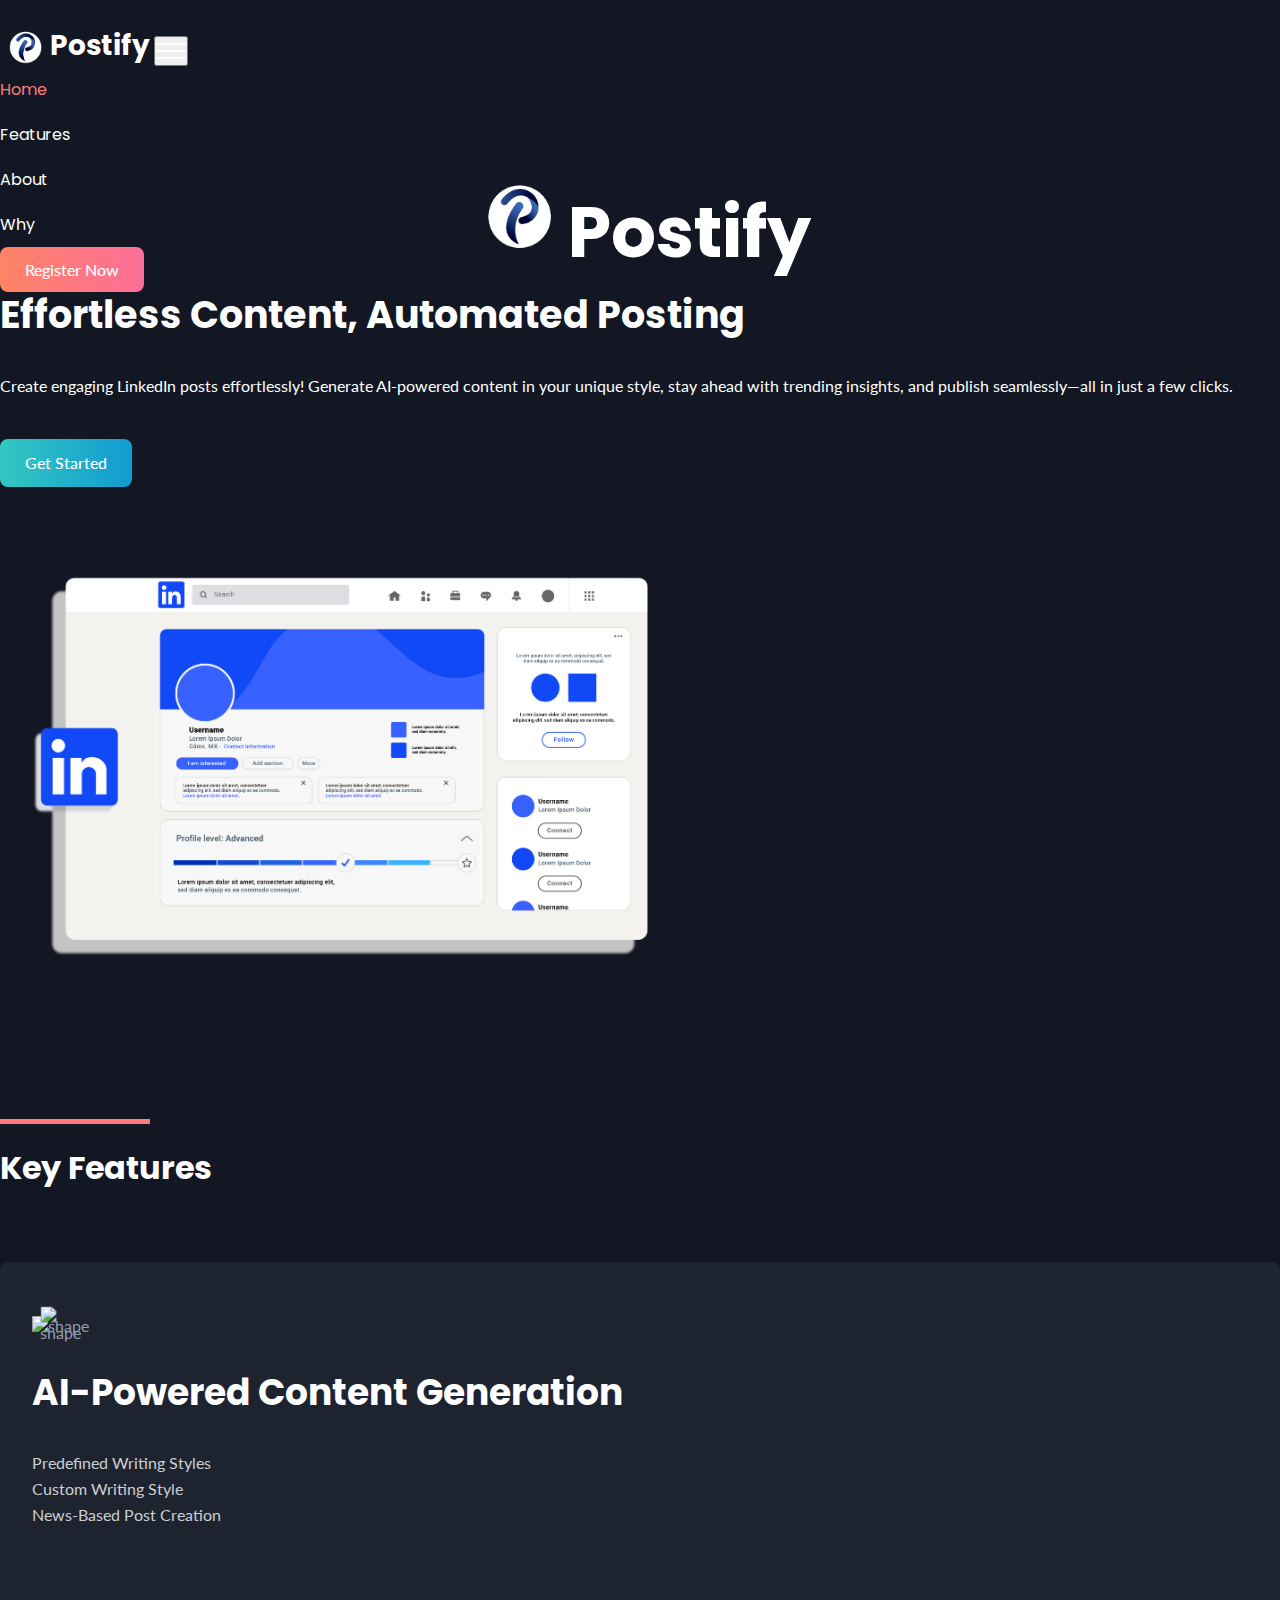
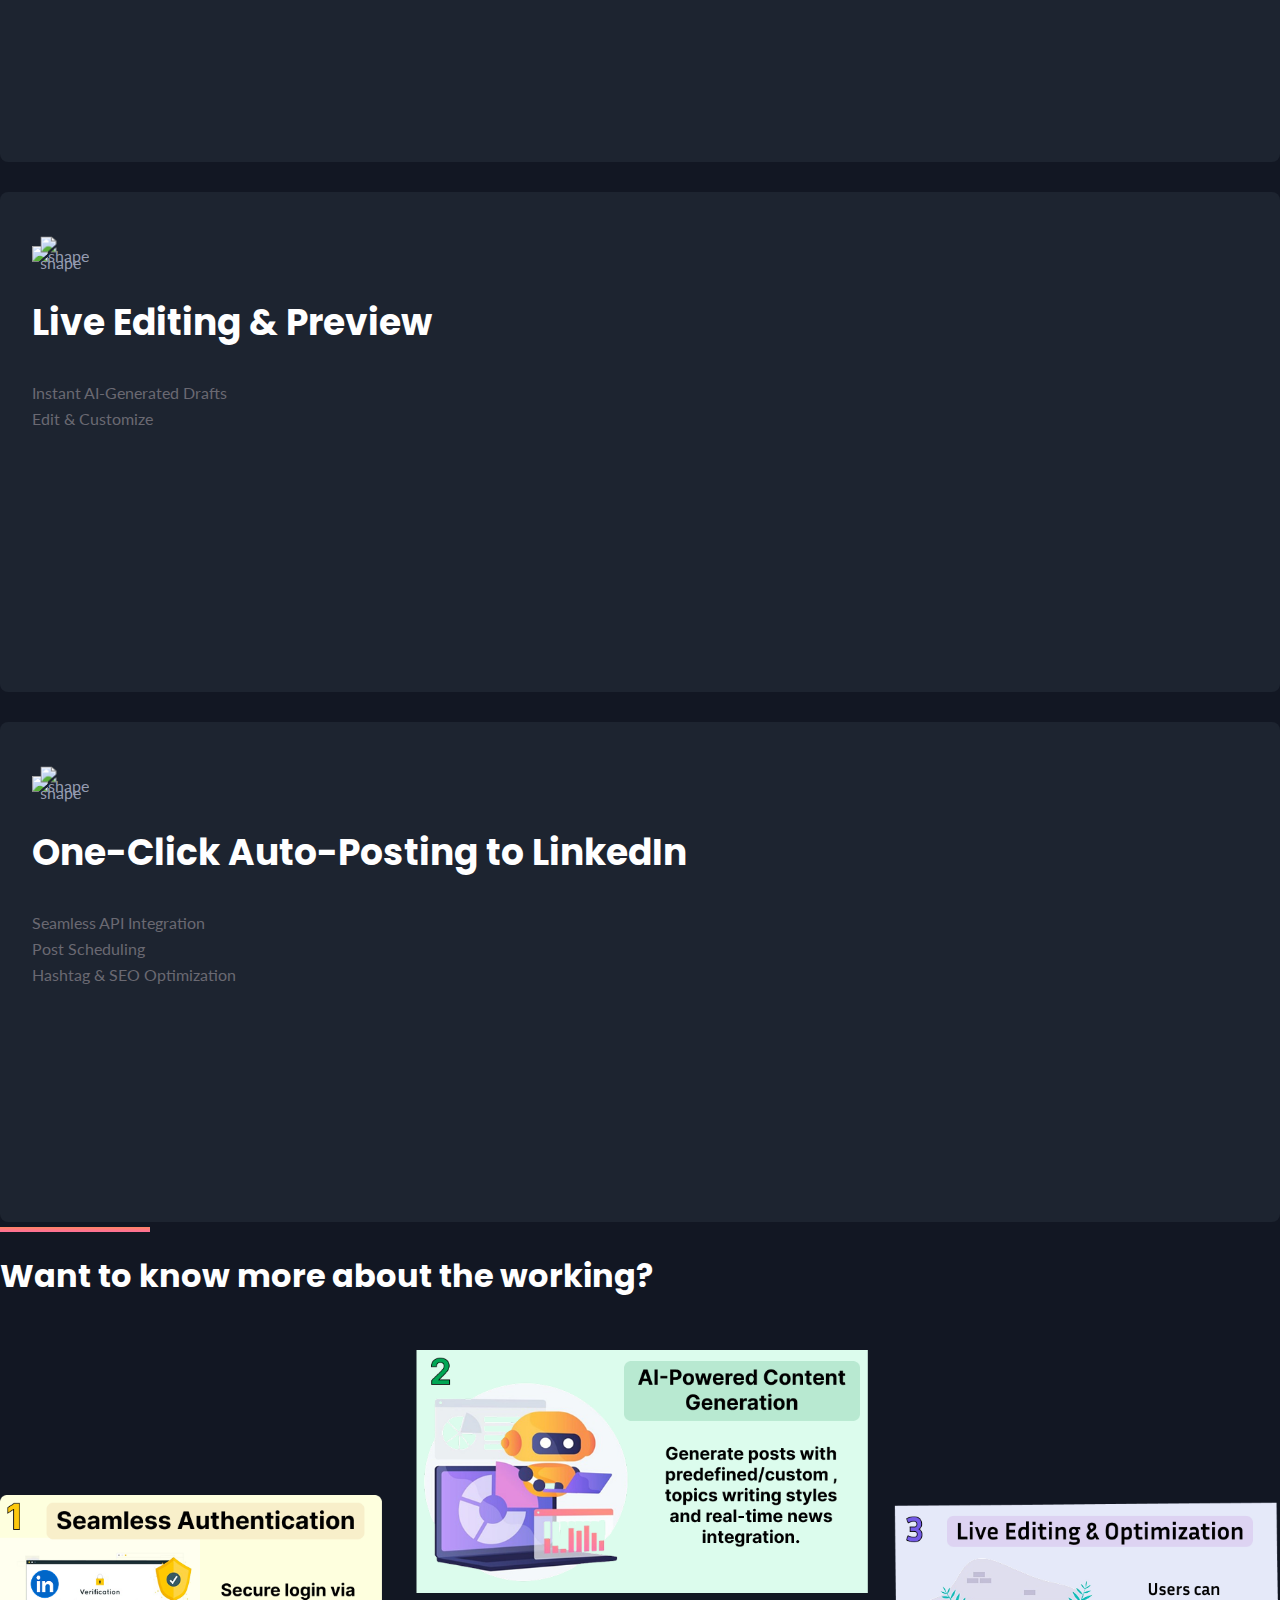
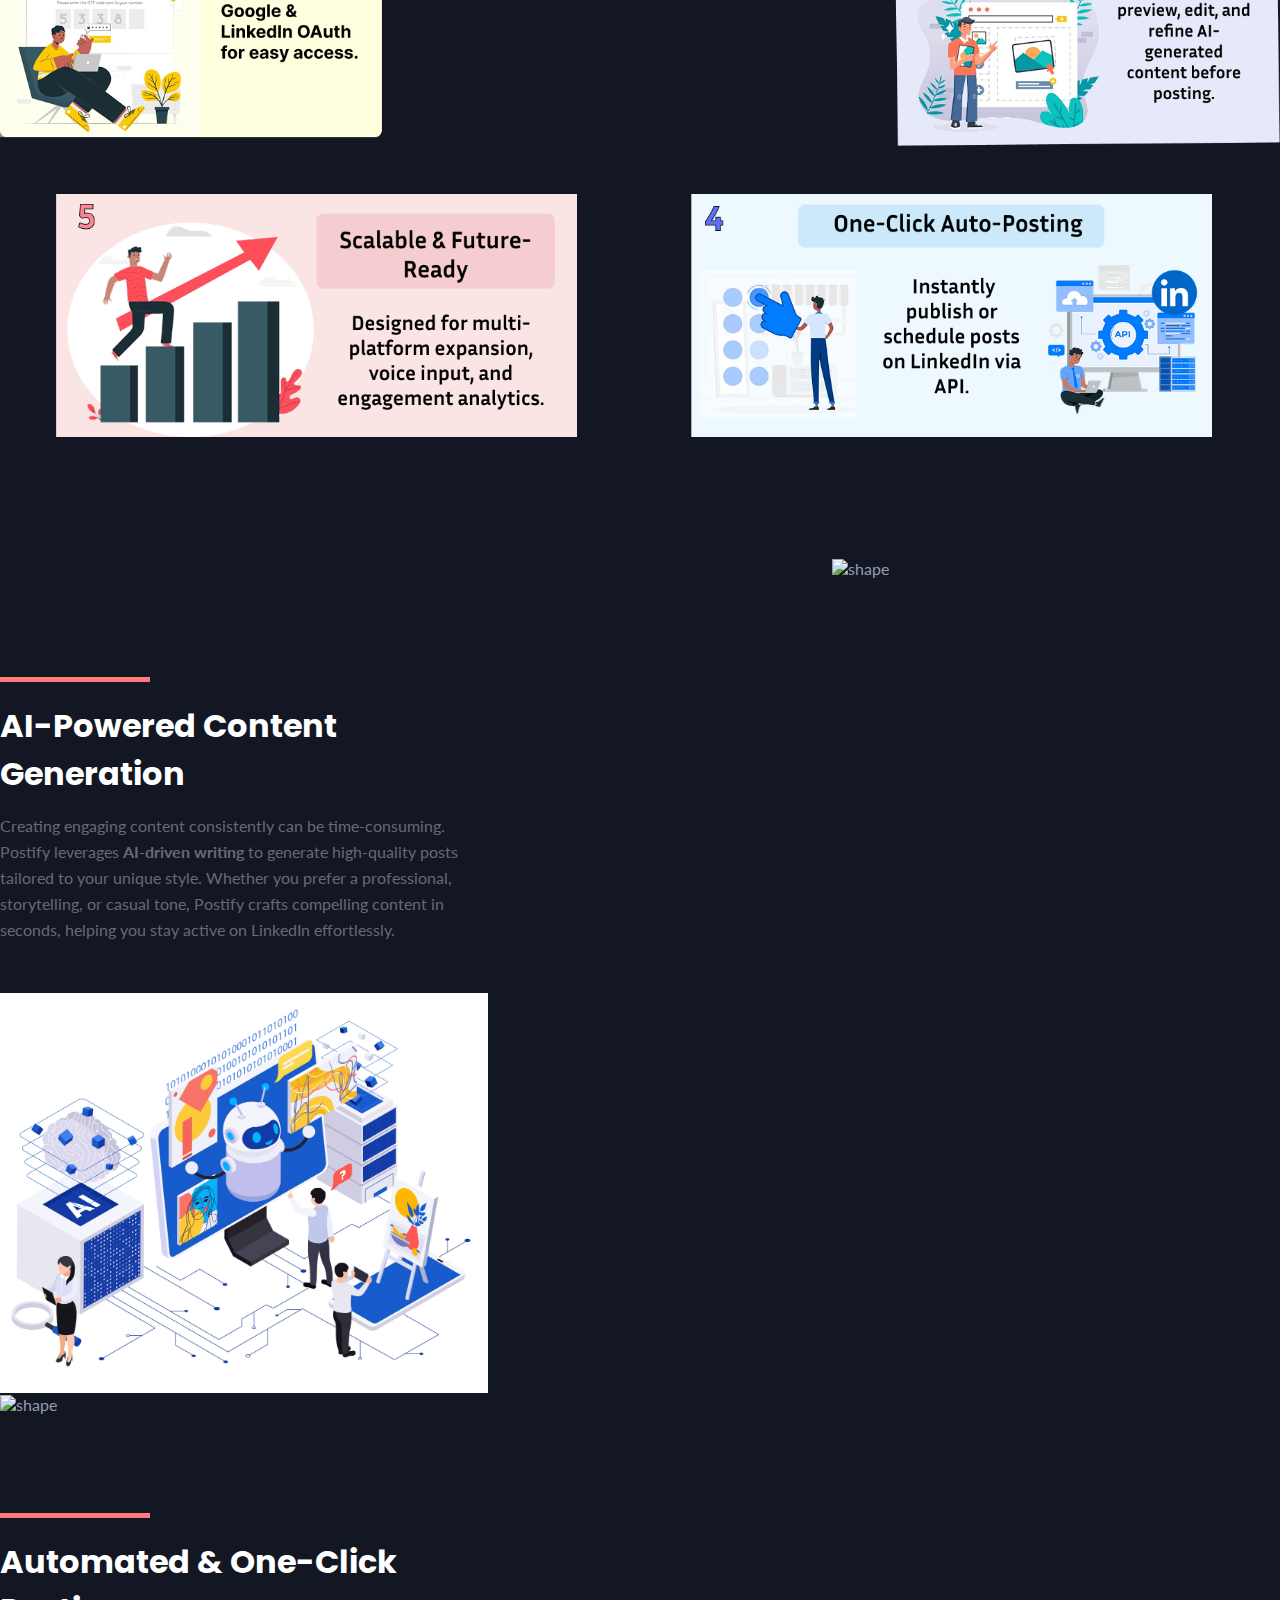
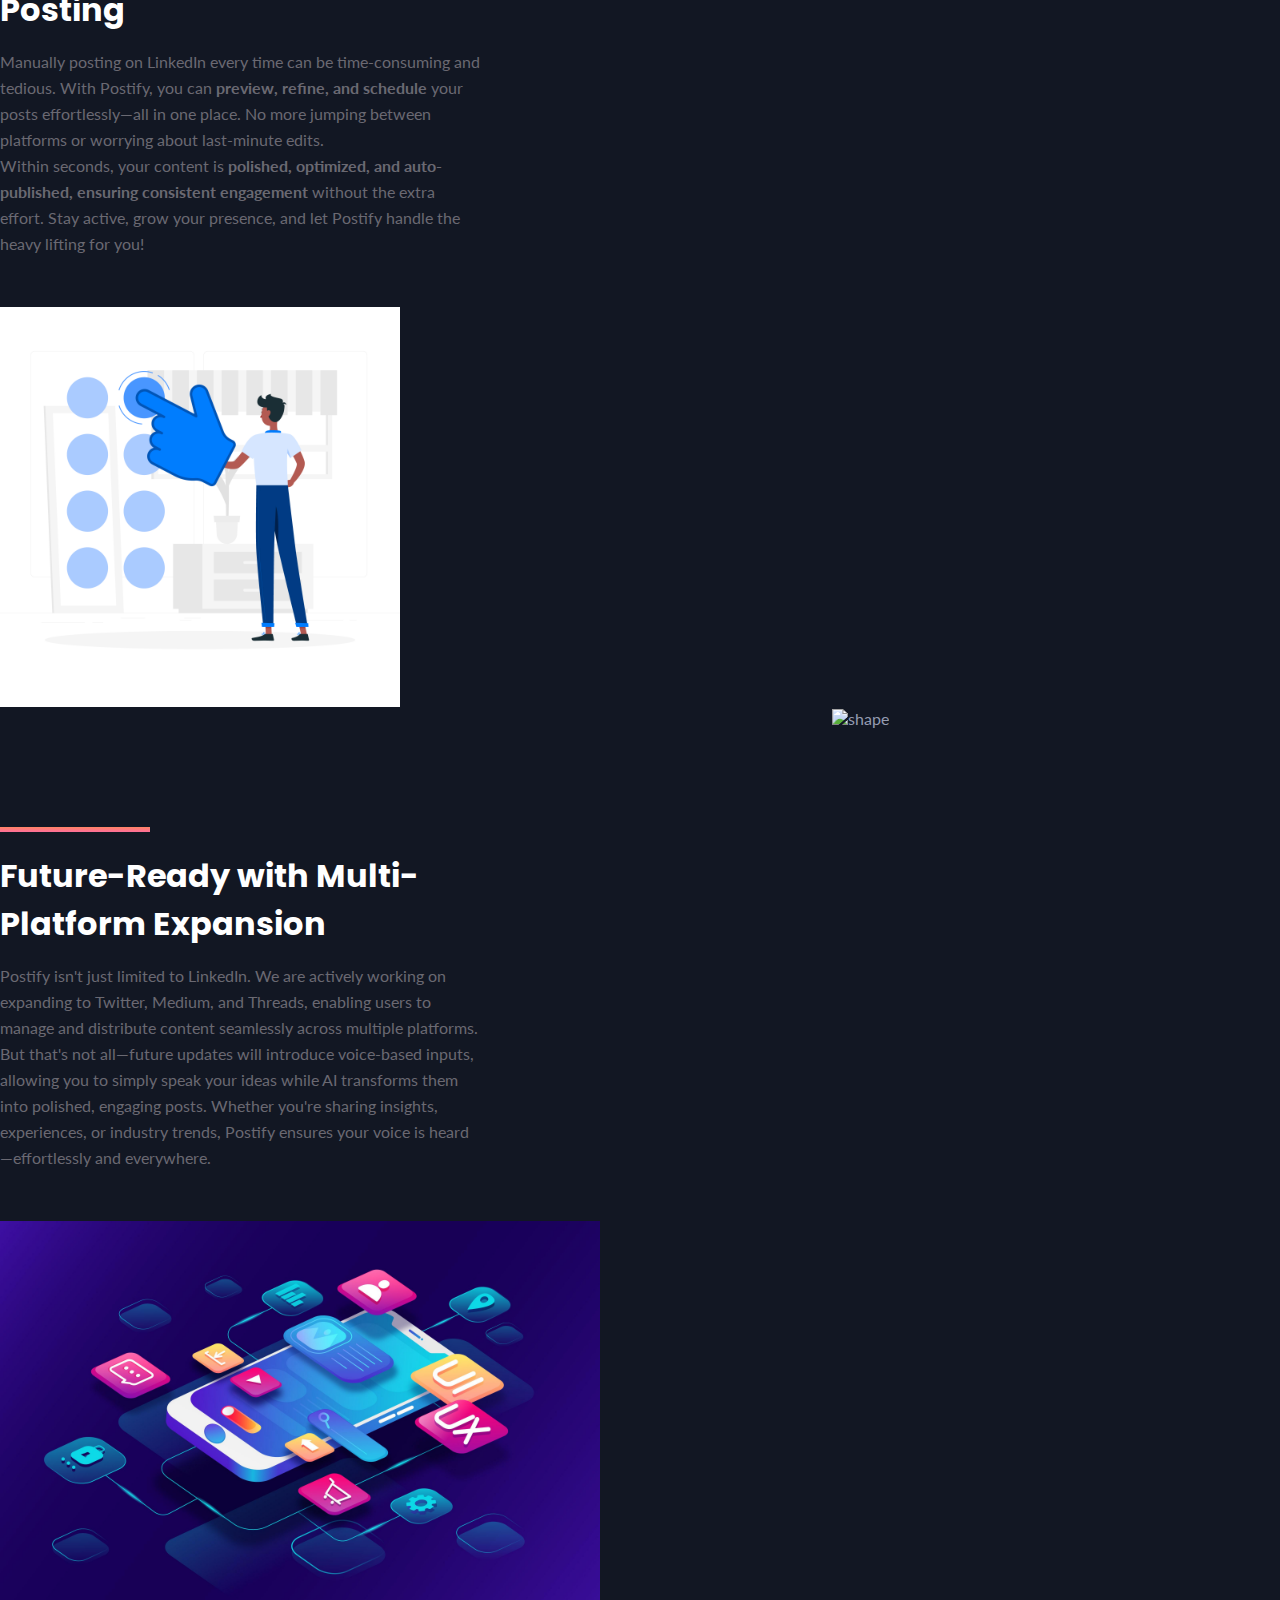
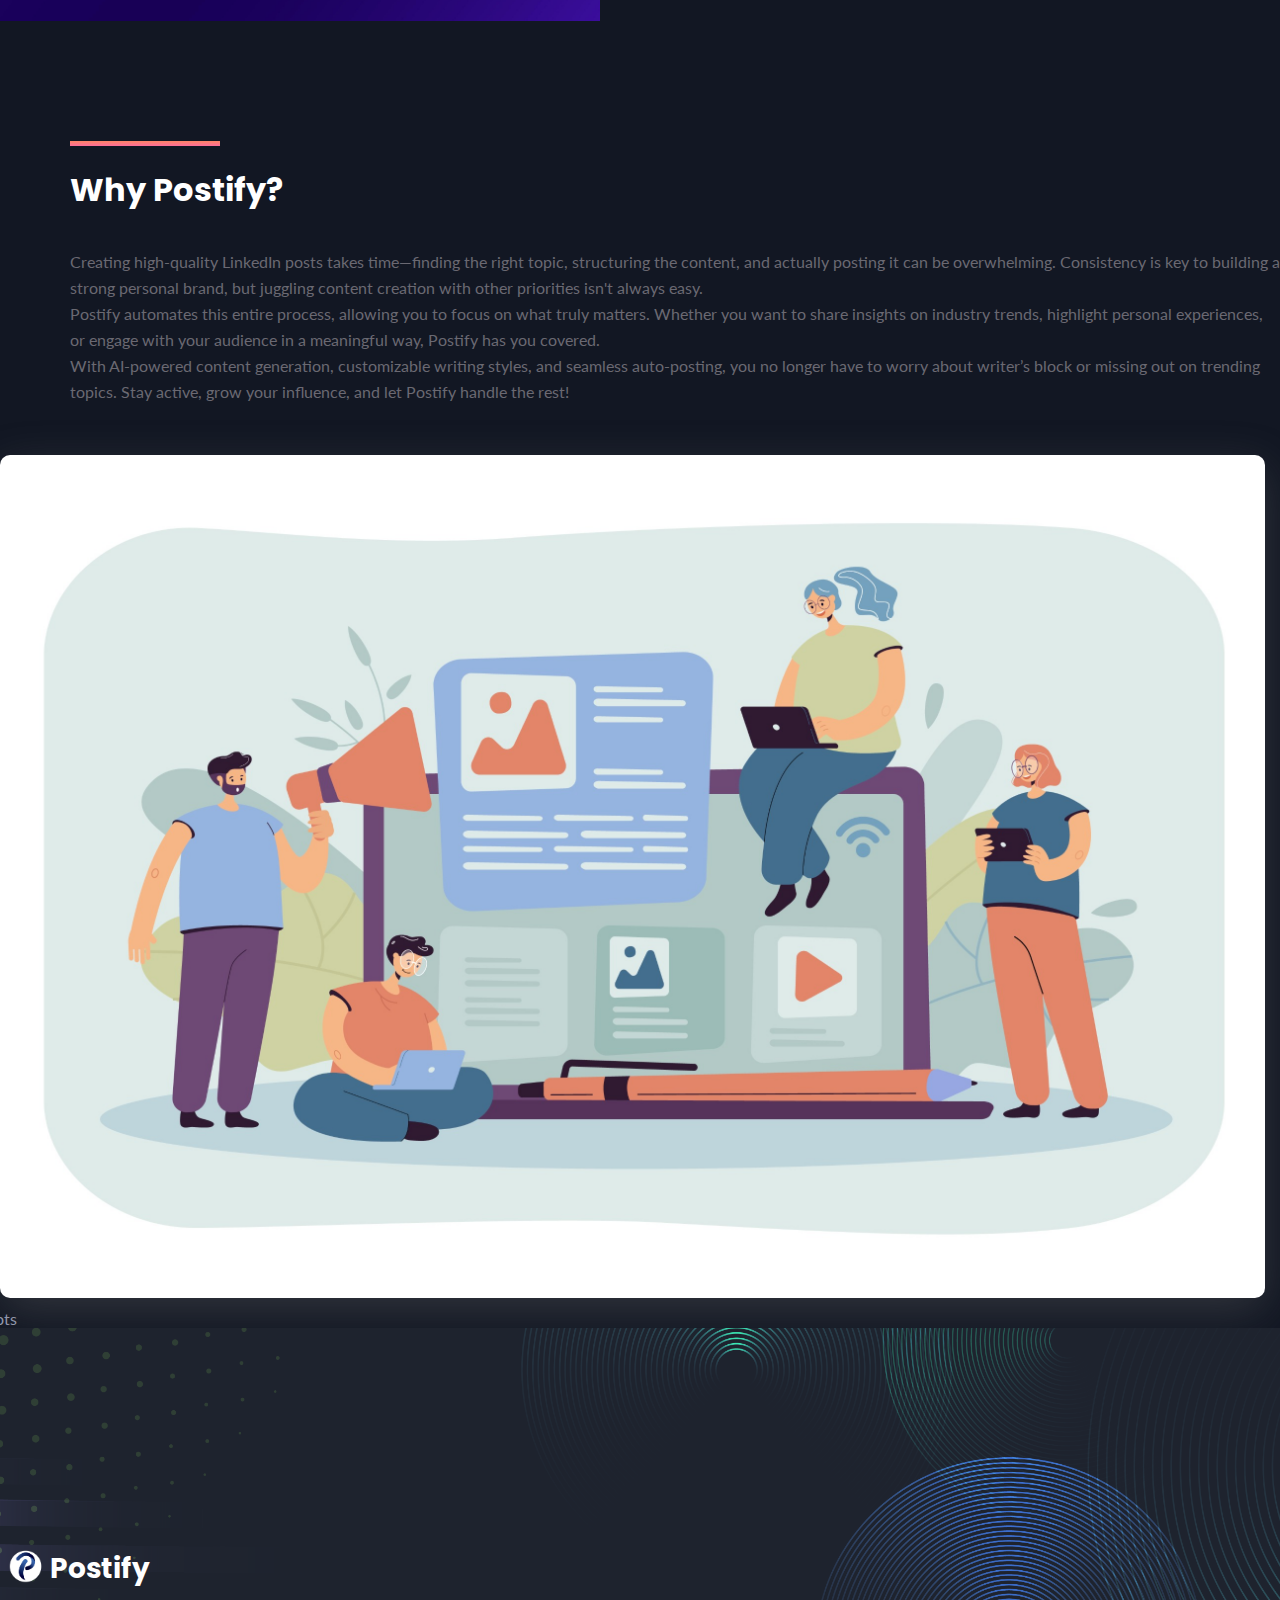
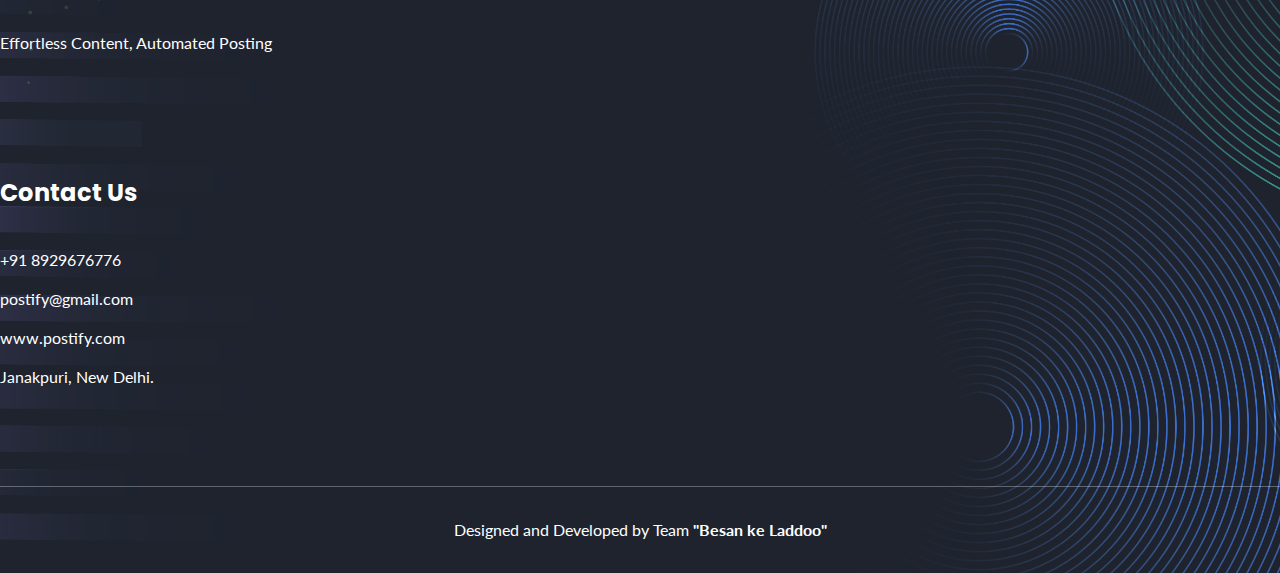
==== commit 5837cbca: "Updated login page" ====
--- a/templates/index.html
+++ b/templates/index.html
@@ -103,7 +103,7 @@
     </div>
     <!-- navbar area -->
 
-    <div id="home" class="header-hero bg_cover" style="background-image: url(../static/assets/images/header/bg-01.png)">
+    <div id="home" class="header-hero bg_cover" style="background-image: url(../static/assets/images/header/bg-01.png);">
       <div class="container">
         <div class="row justify-content-center">
           <div class="col-lg-8">
@@ -136,7 +136,7 @@
         <div class="row">
           <div class="col-lg-12">
             <div class="header-hero-image text-center wow fadeIn" data-wow-duration="1.3s" data-wow-delay="1.4s">
-              <img style="height: 500px;" src="../static/assets/images/header/Landing page.png" alt="hero" />
+              <img style="max-width: 700px !important;" src="../static/assets/images/header/Landing page.png" alt="hero" />
             </div>
             <!-- header hero image -->
           </div>
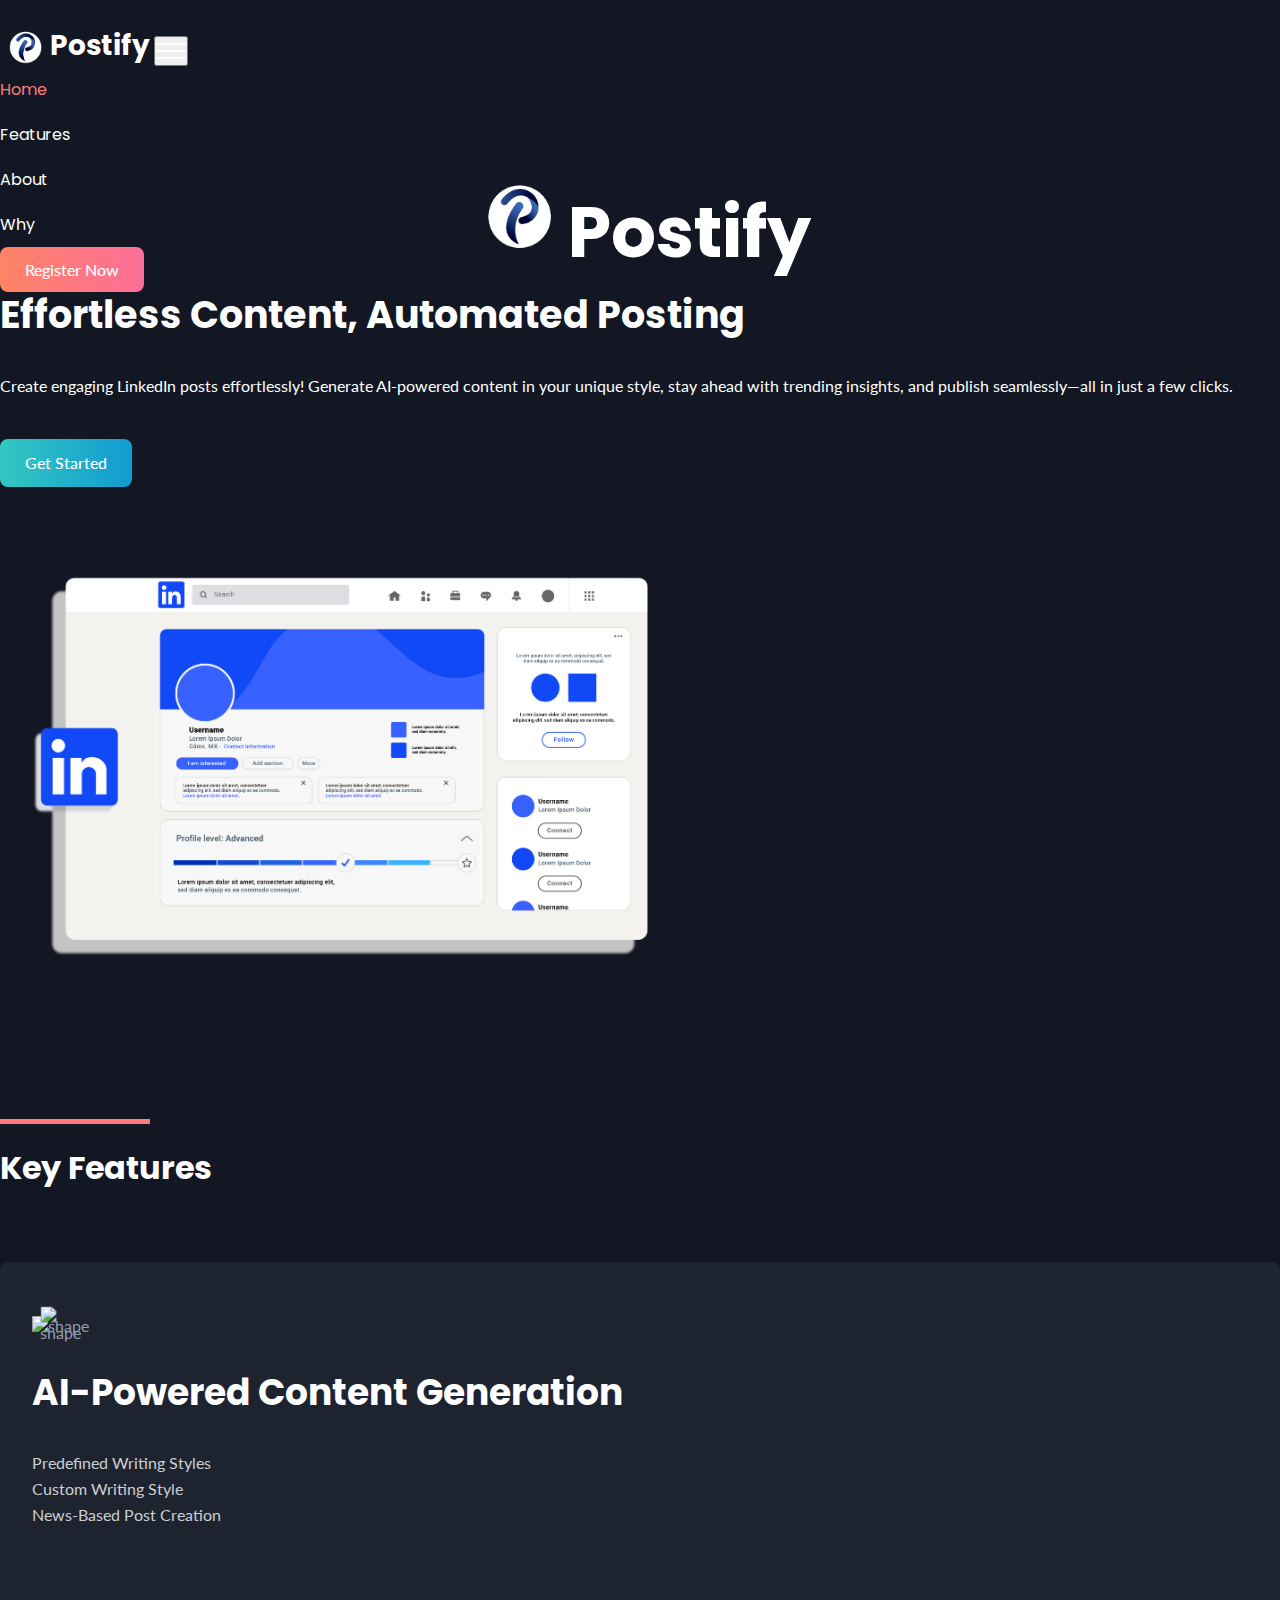
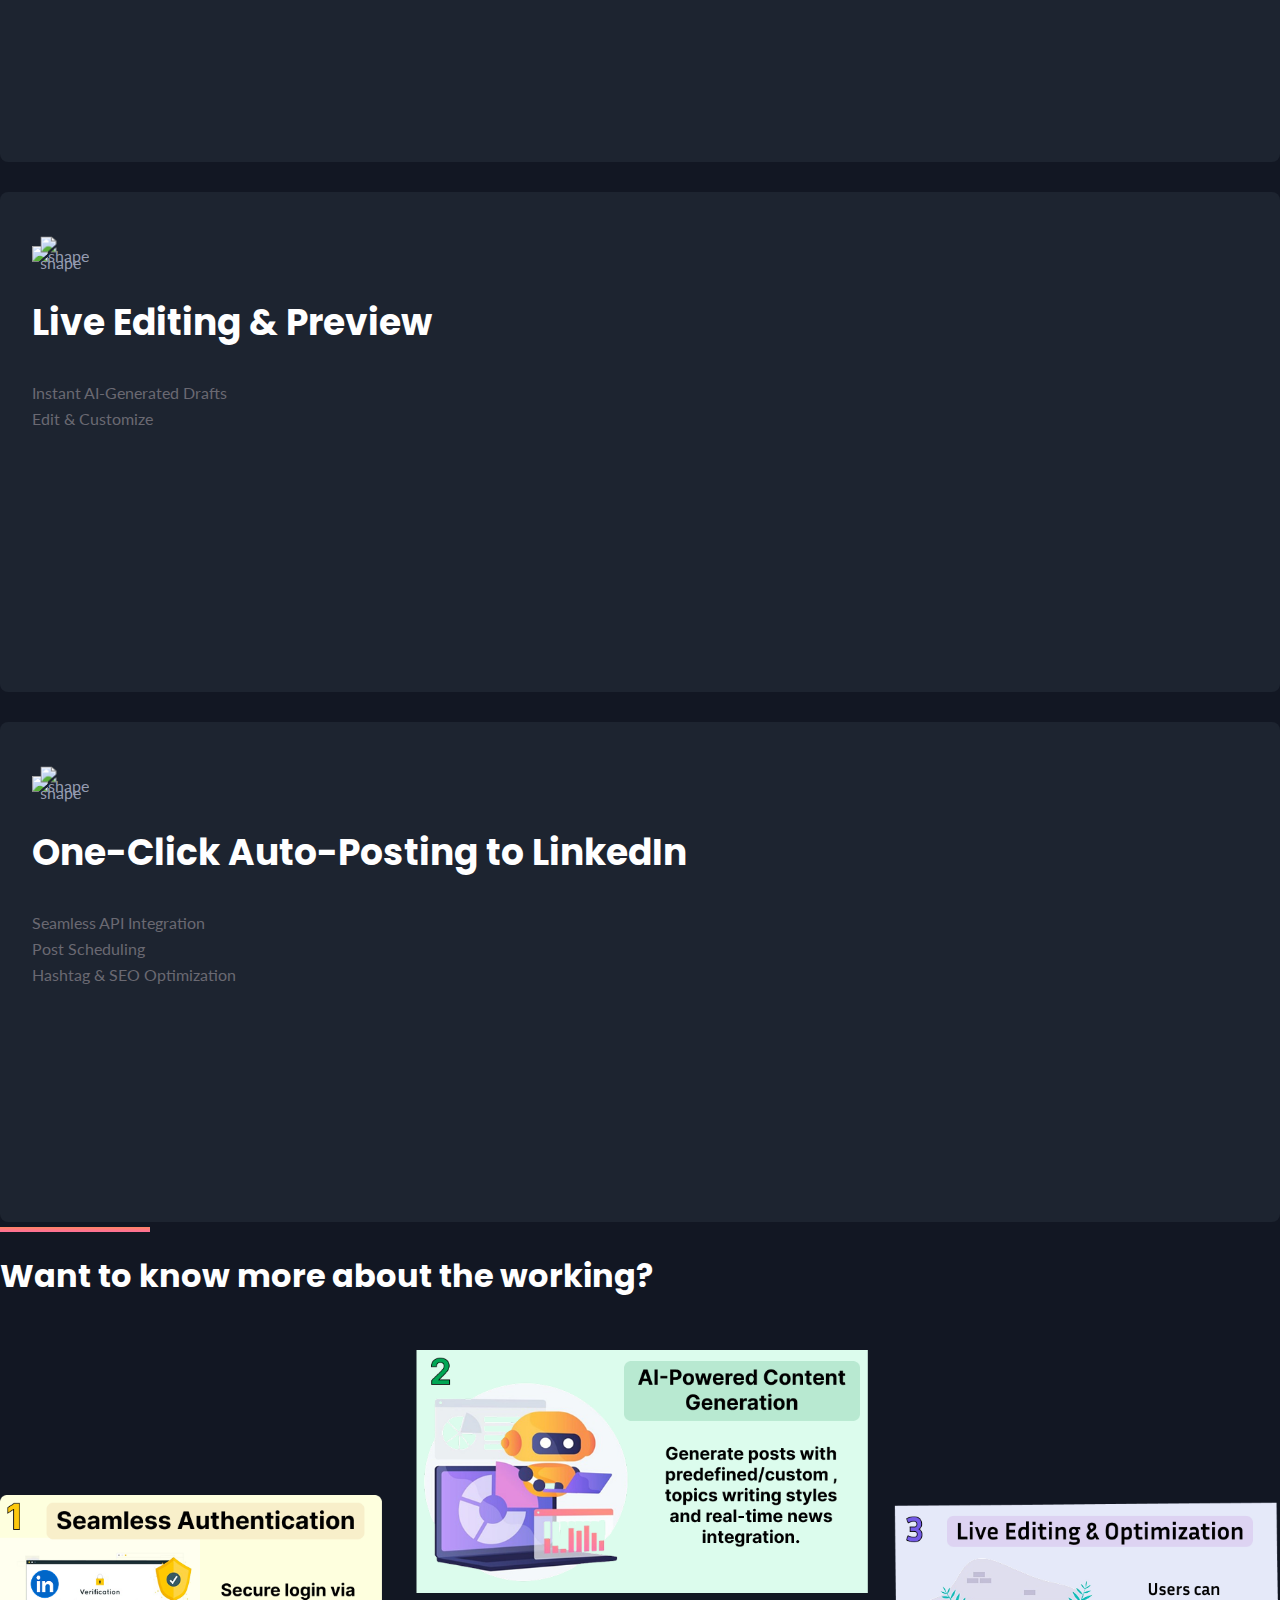
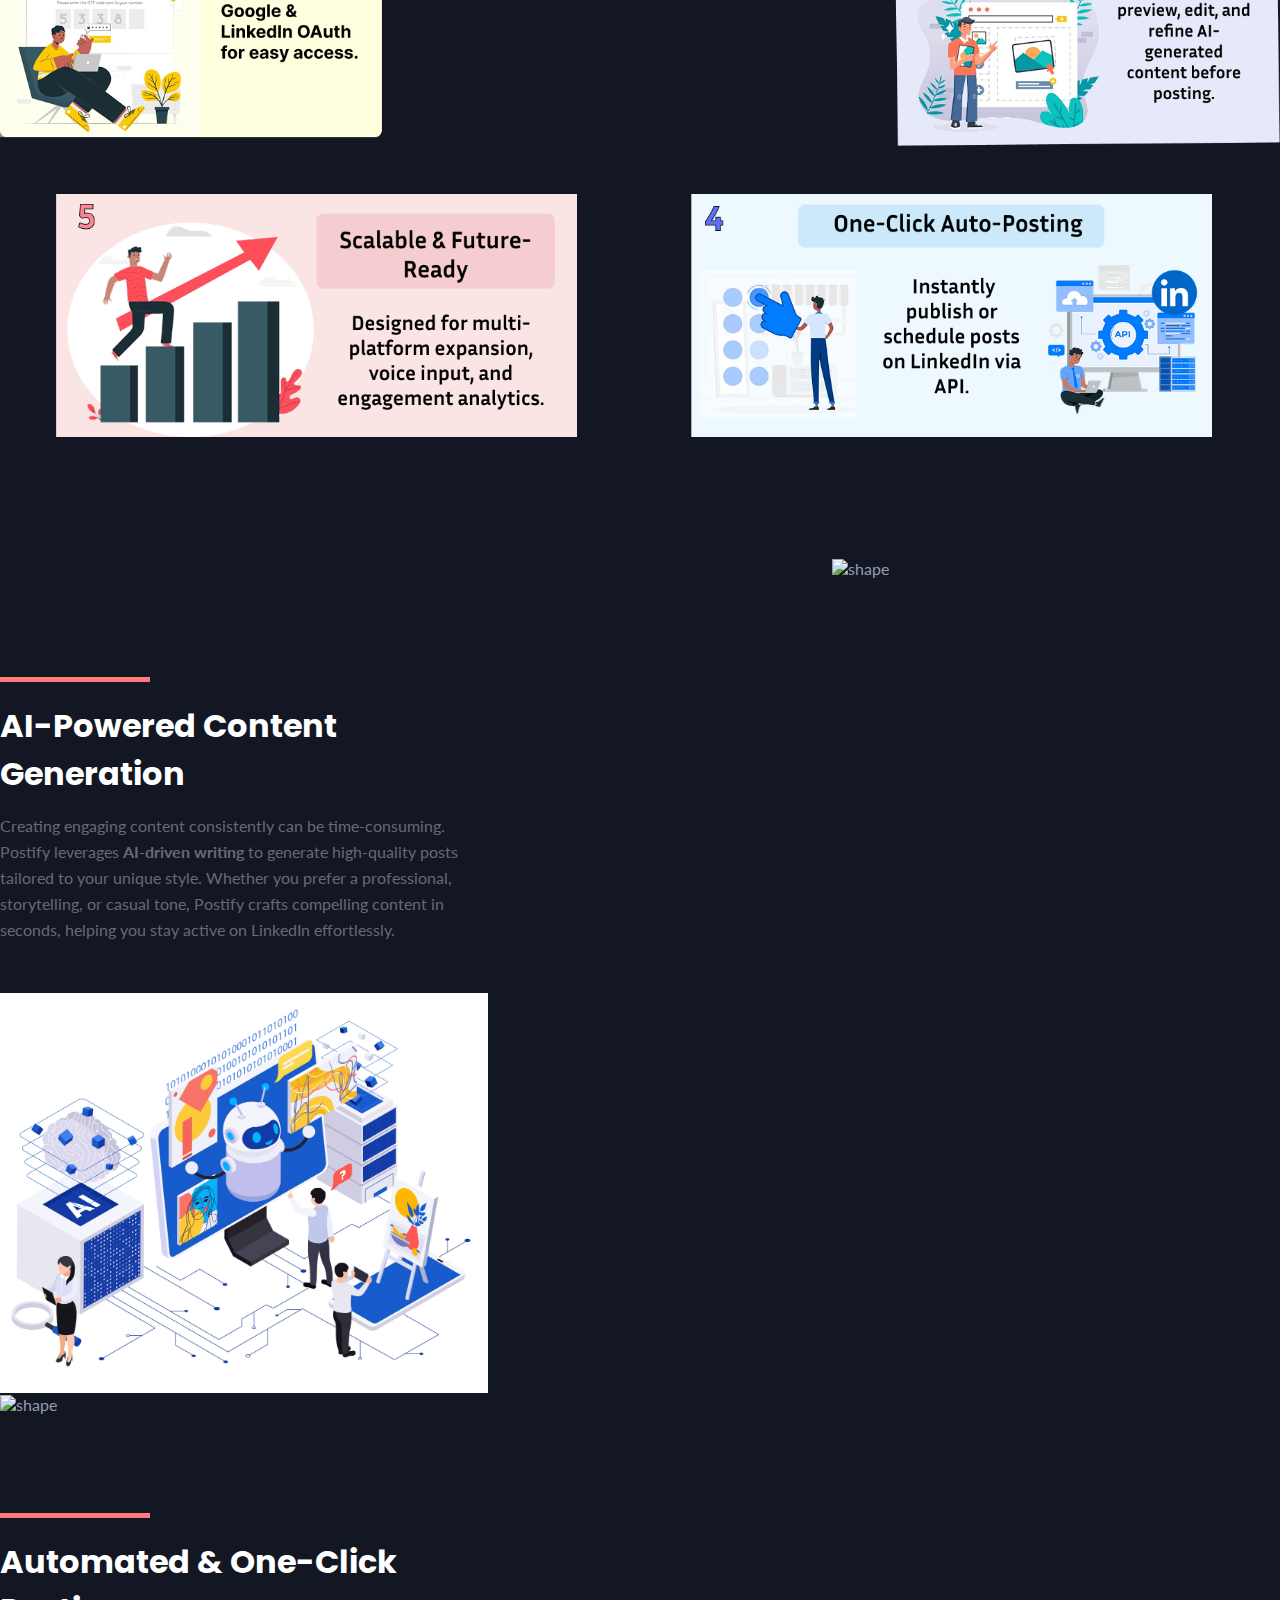
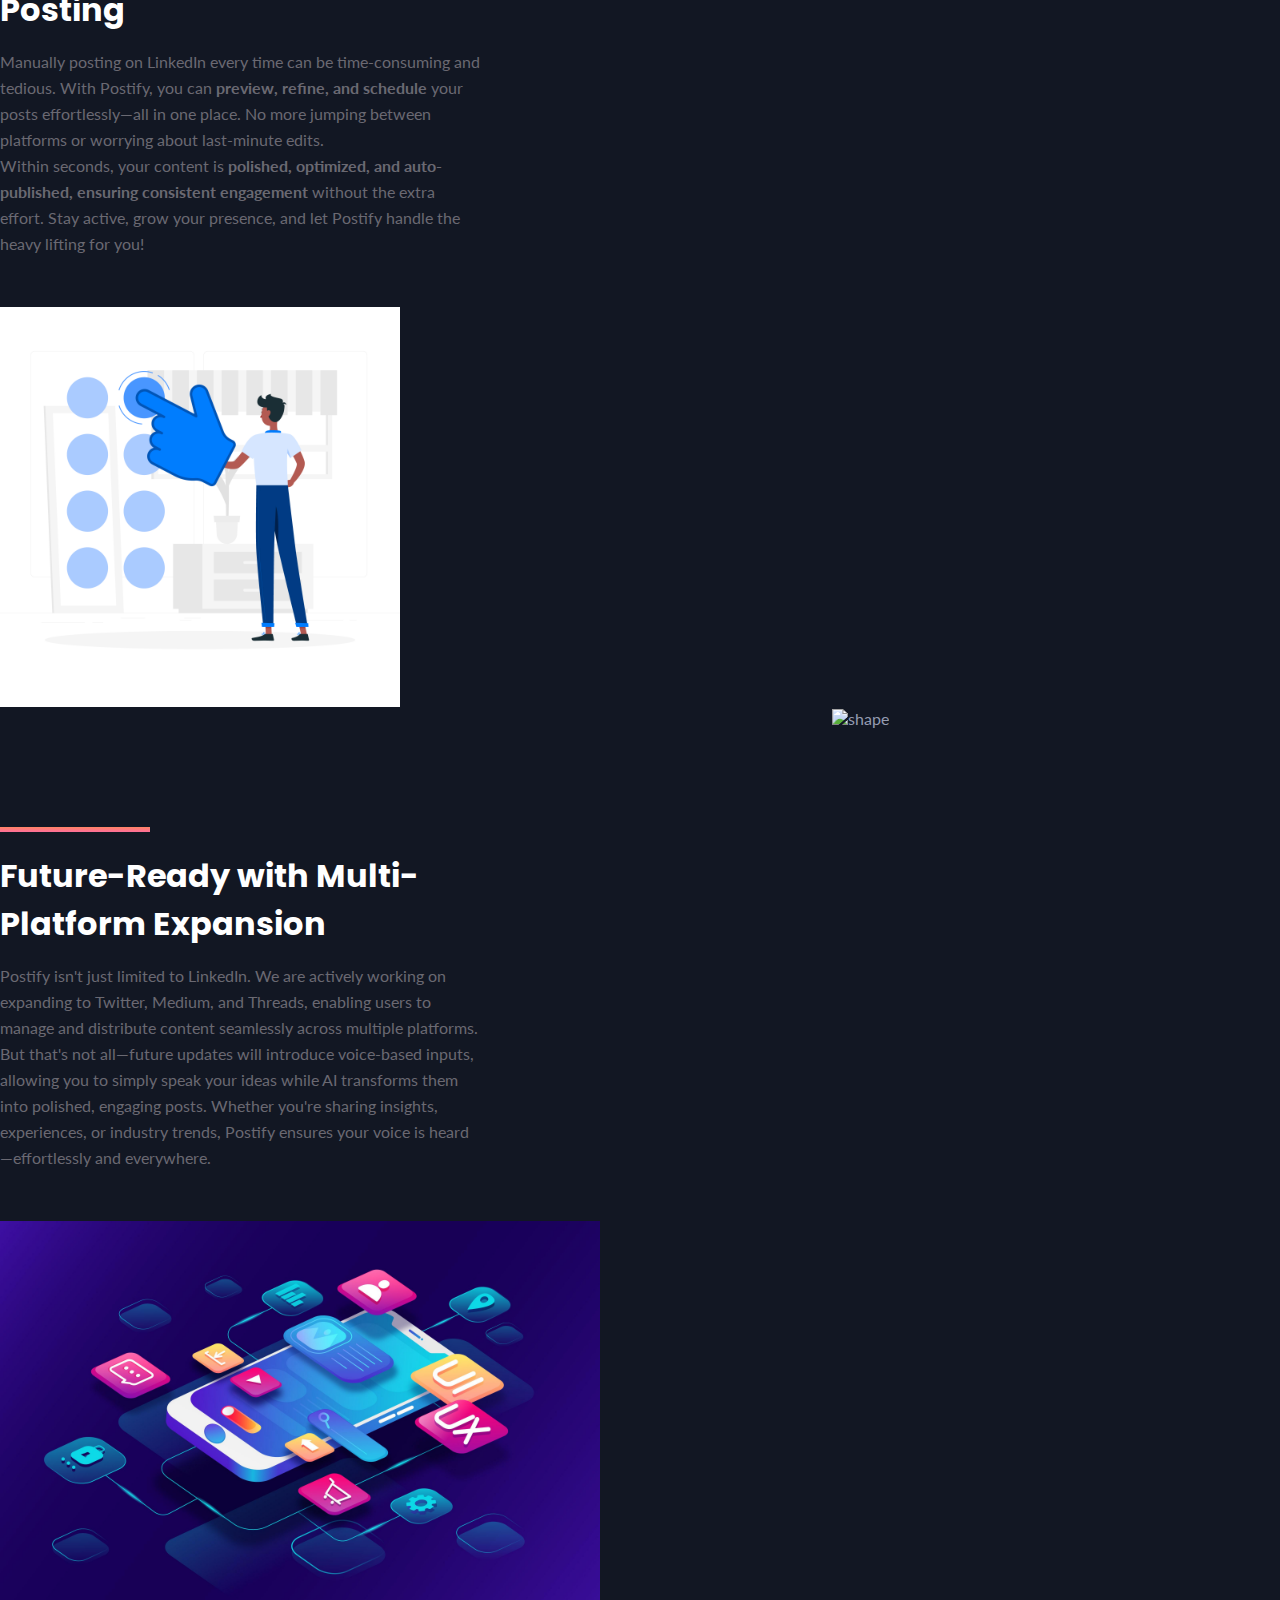
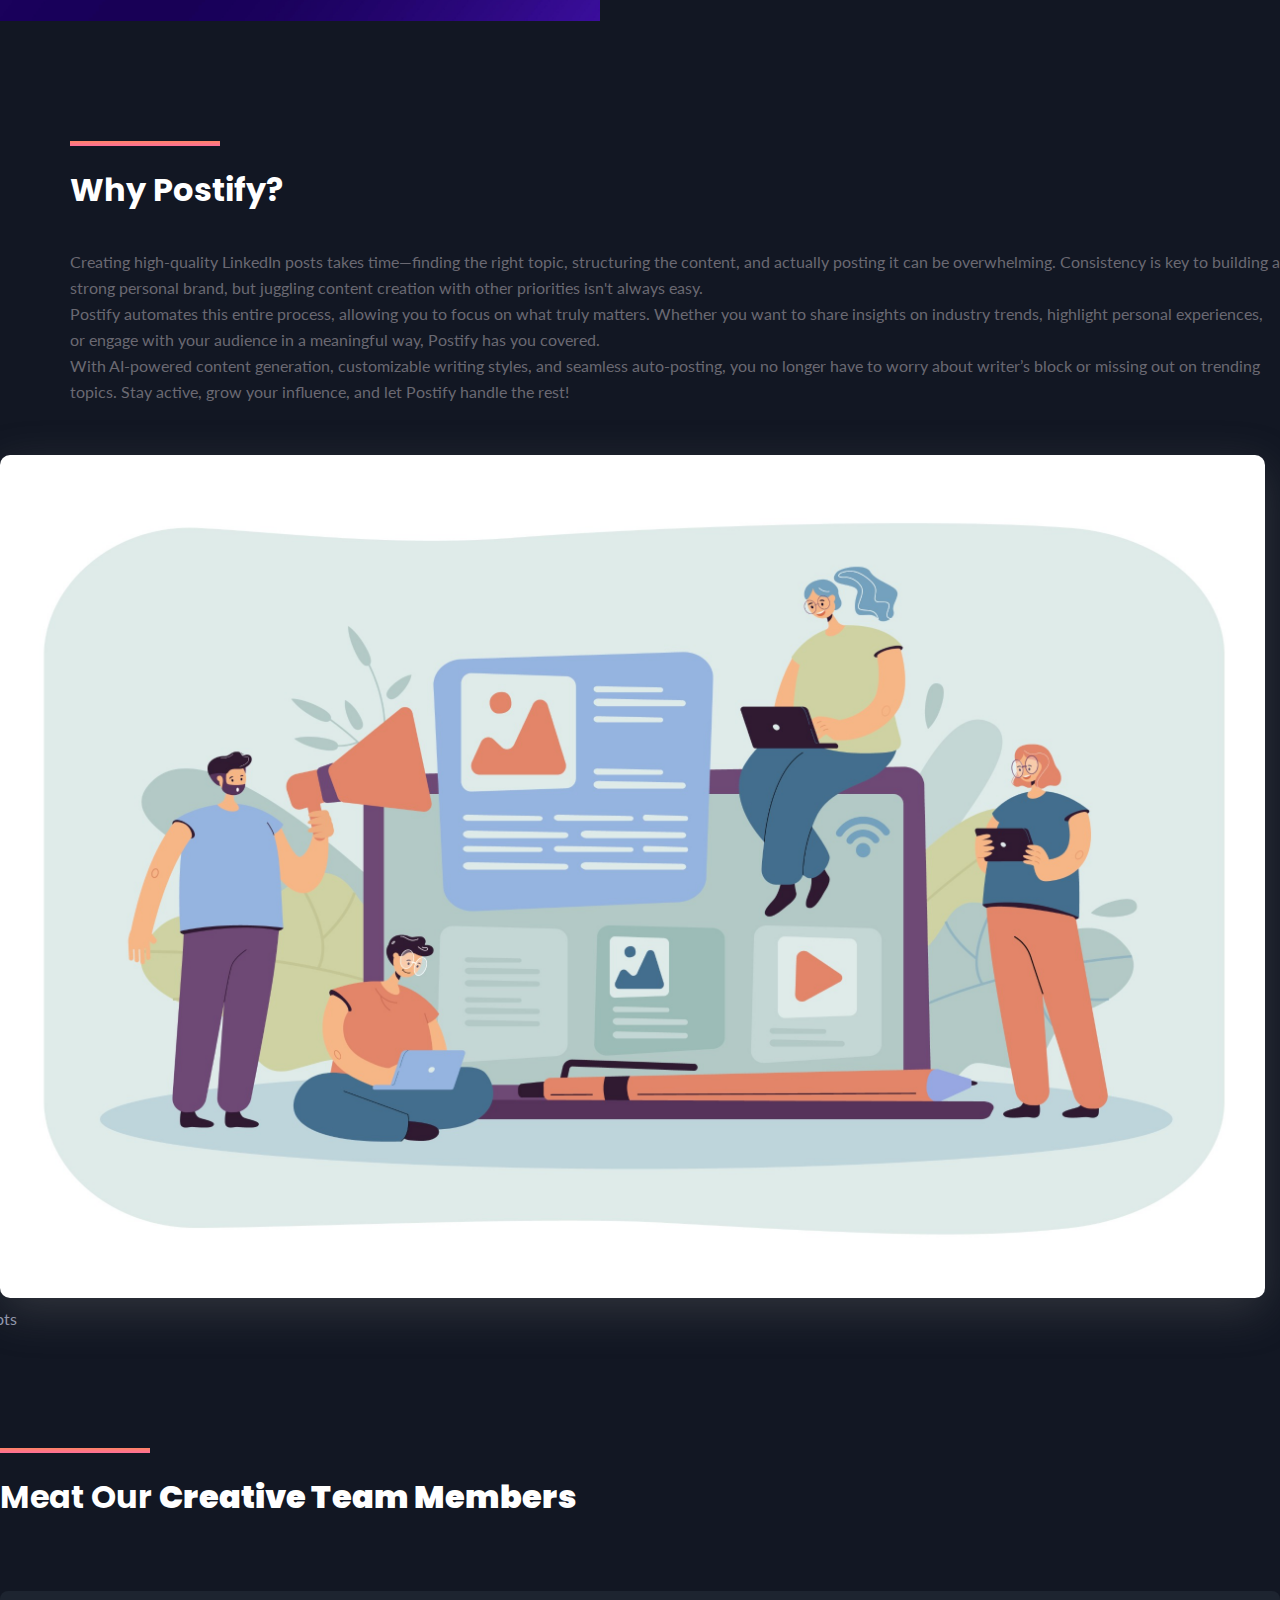
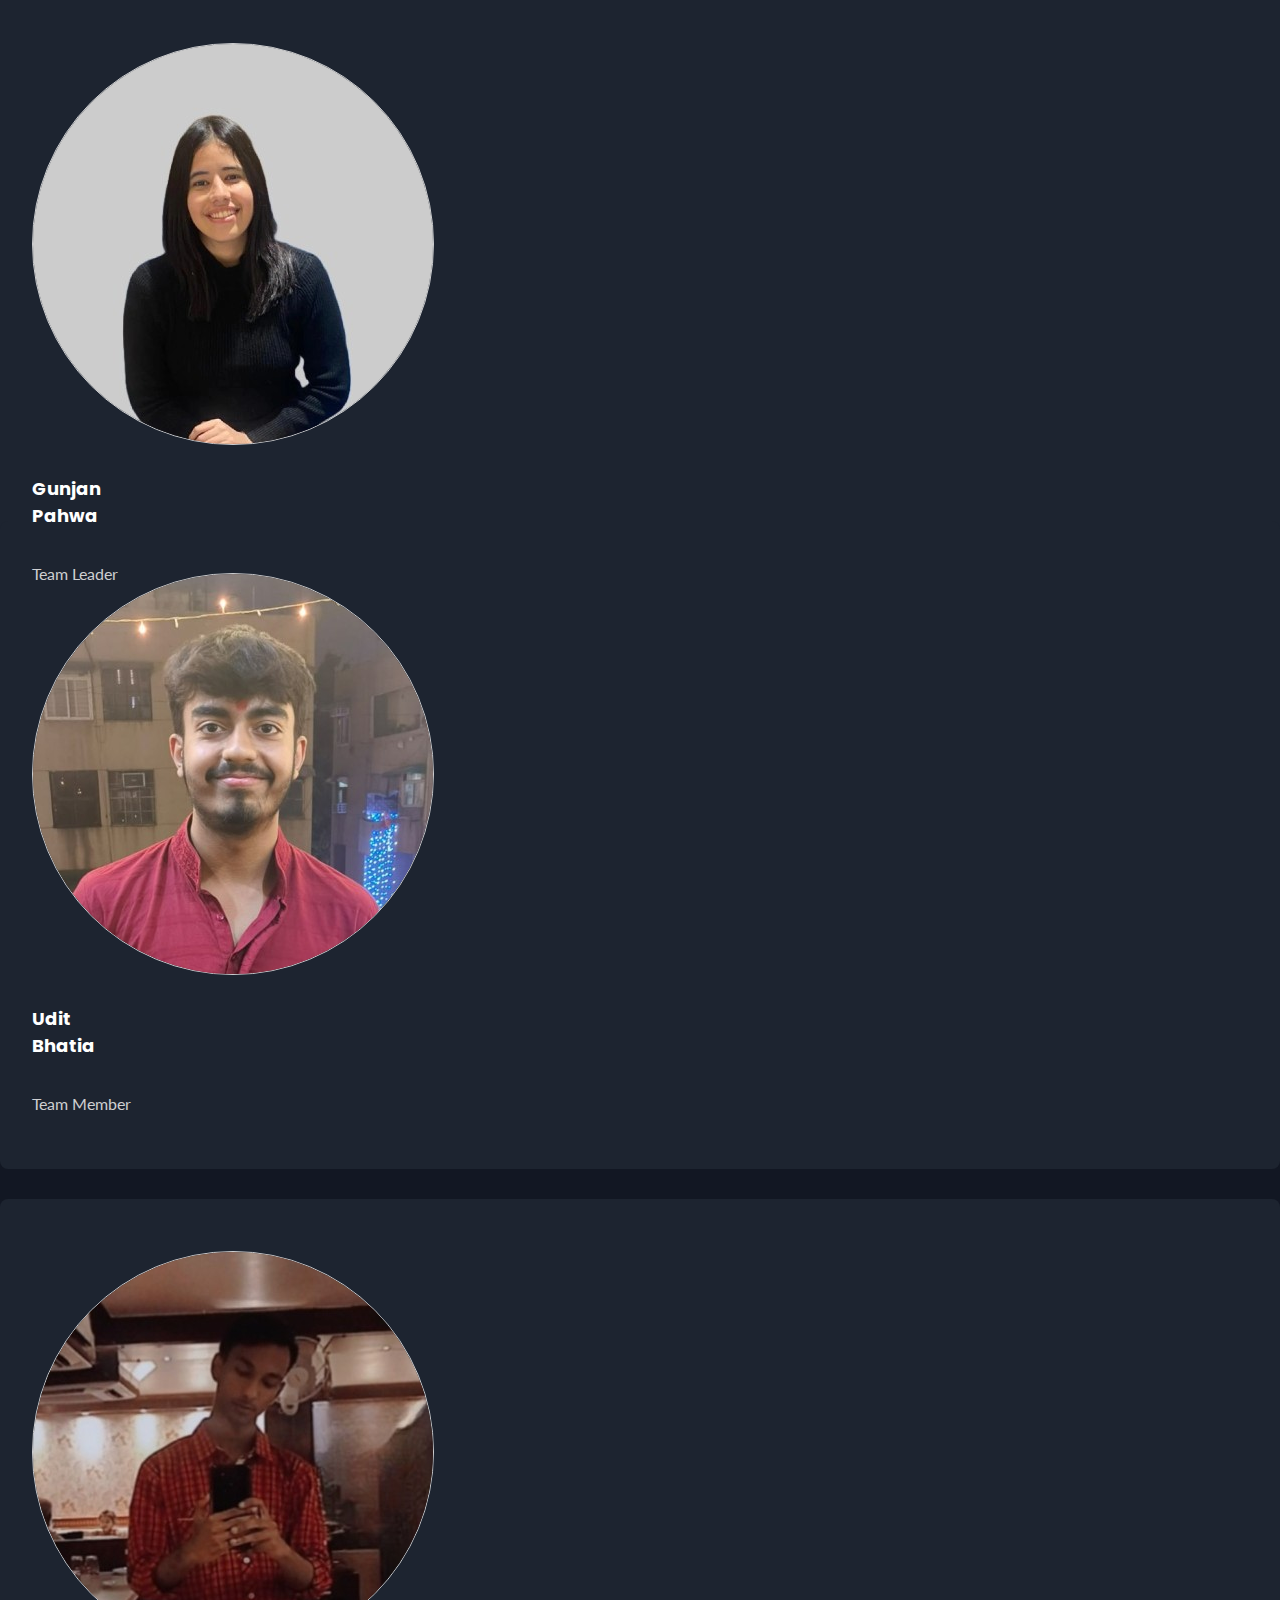
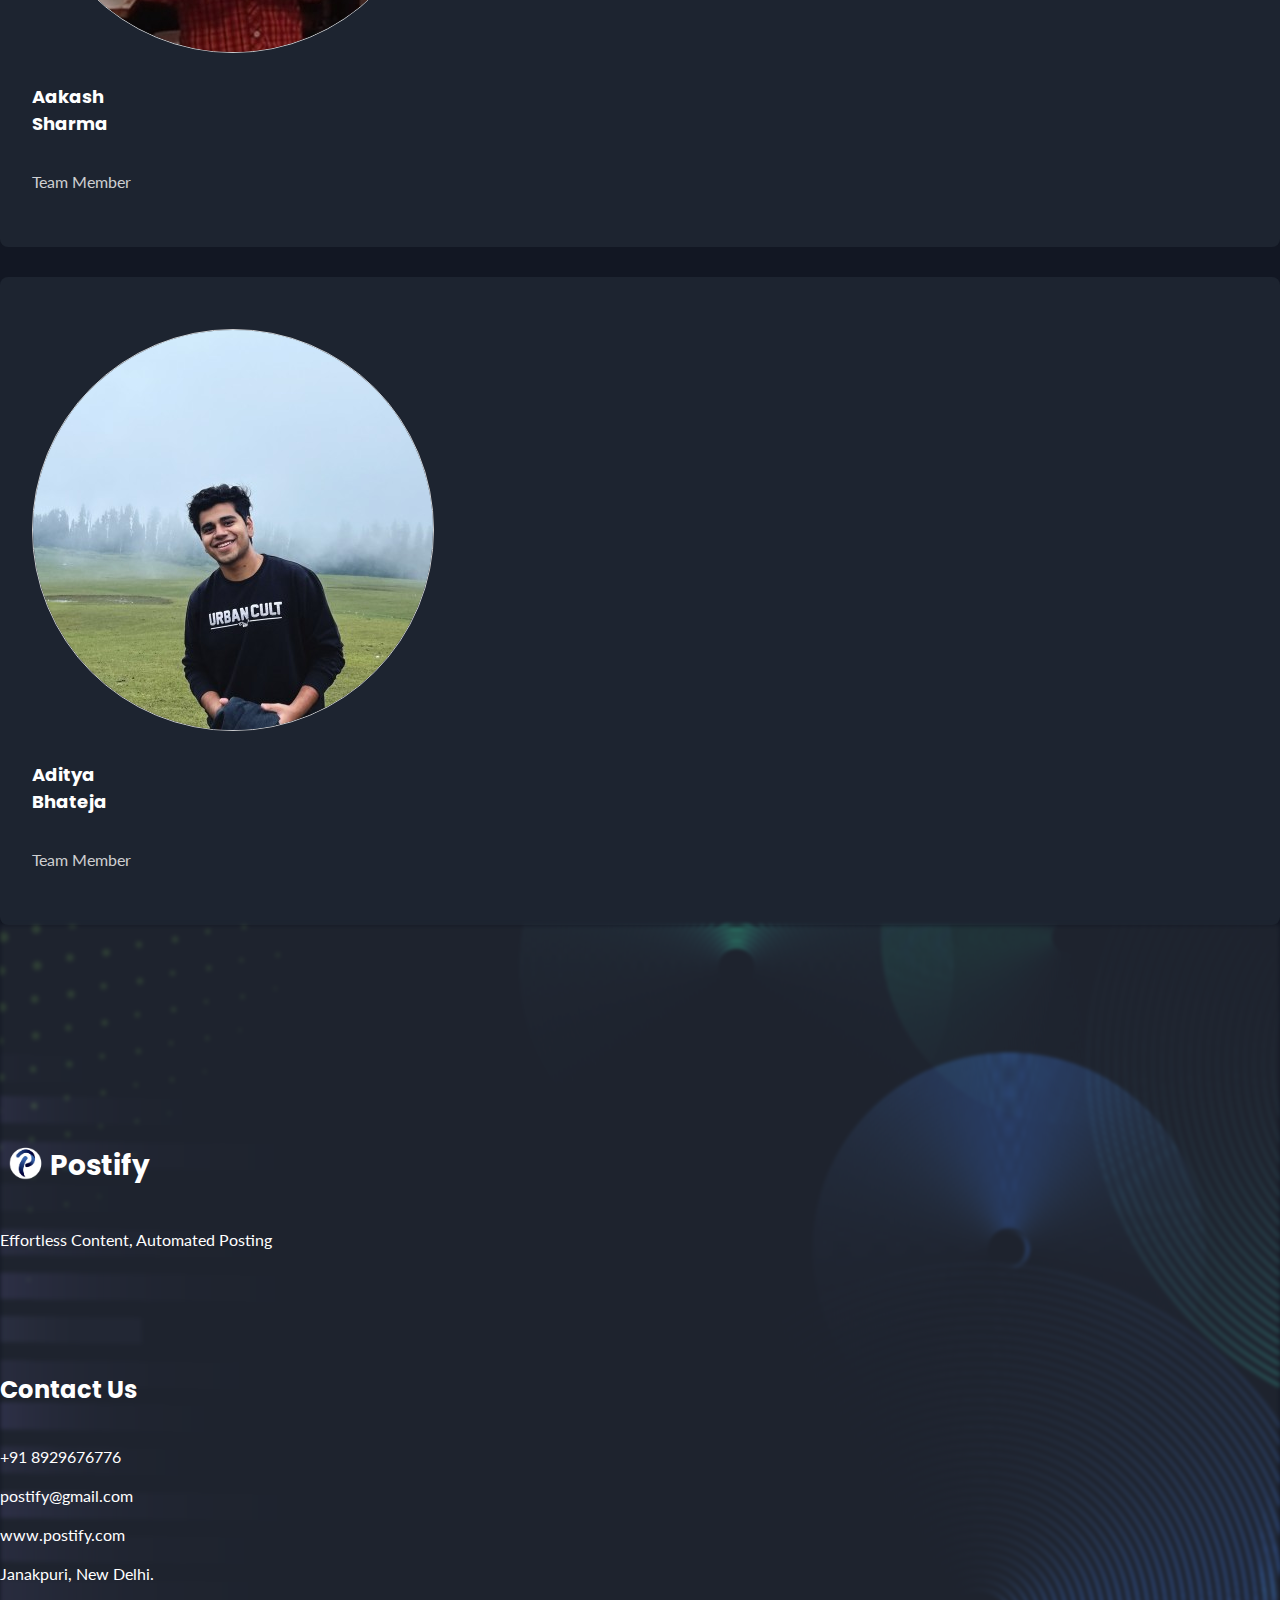
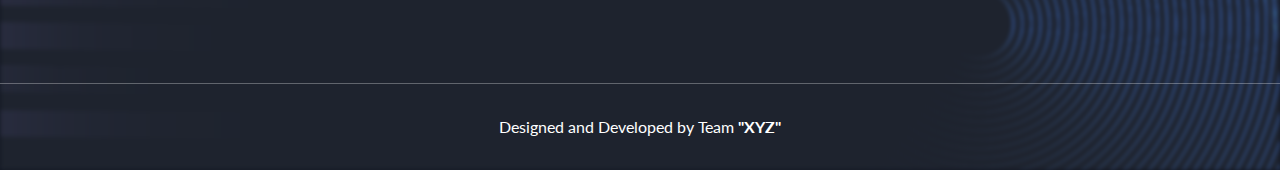
==== commit 0f2629fb: "Added Team Members" ====
--- a/templates/index.html
+++ b/templates/index.html
@@ -407,9 +407,98 @@
     <!-- container -->
   </section>
   <!--====== VIDEO COUNTER PART ENDS ======-->
+  
+  <section id="features" class="services-area pt-120">
+    <div class="container">
+      <div class="row justify-content-center">
+        <div class="col-lg-10">
+          <div class="section-title text-center pb-40">
+            <div class="line m-auto"></div>
+            <h3 class="title">
+              Meat Our <b>Creative Team Members</b>
+            </h3>
+          </div>
+          <!-- section title -->
+        </div>
+      </div>
+      <!-- row -->
+      <div class="row justify-content-center">
+        <div class="col-lg-3 col-md-7 col-sm-8" style="height: 500px !important;">
+          <div class="single-services text-center mt-30 wow fadeIn" data-wow-duration="1s" data-wow-delay="0.2s">
+            <div class="services-icon">
+              <img class="team-photo" src="../static/assets/images/team/1739471183900.jfif" alt="shape" />
+            </div>
+            <div class="services-content mt-30">
+              <h4 class="services-title">
+                <a href="https://www.linkedin.com/in/gunjan-pahwa-544798280/"><h5 href="javascript:void(0)">Gunjan<br>Pahwa</h5></a>
+                
+              </h4>
+              <p class="text" style="color: #cecfd1; font-weight: 2000;">
+                Team Leader
+              </p>
+              </a>
+            </div>
+          </div>
+          <!-- single services -->
+        </div>
+        <div class="col-lg-3 col-md-7 col-sm-8">
+          <div class="single-services text-center mt-30 wow fadeIn" data-wow-duration="1s" data-wow-delay="0.5s">
+            <div class="services-icon">
+              <img class="team-photo" src="../static/assets/images/team/1740508451384.jfif" alt="shape" />
+            </div>
+            <div class="services-content mt-30">
+              <h4 class="services-title">
+                <a href="https://www.linkedin.com/in/uditbhatia26/"><h5 href="javascript:void(0)">Udit<br>Bhatia</h5></a>
+              </h4>
+              <p class="text" style="color: #cecfd1; font-weight: 2000;">
+                Team Member
+              </p>
+              </a>
+            </div>
+          </div>
+          <!-- single services -->
+        </div>
+        <div class="col-lg-3 col-md-7 col-sm-8">
+          <div class="single-services text-center mt-30 wow fadeIn" data-wow-duration="1s" data-wow-delay="0.8s">
+            <div class="services-icon">
+              <img class="team-photo"  src="../static/assets/images/team/1731411605037.jfif" alt="shape" />
+            </div>
+            <div class="services-content mt-30">
+              <h4 class="services-title">
+                <a href="https://www.linkedin.com/in/aakash-sharma-a178062a7/"><h5 href="javascript:void(0)">Aakash<br>Sharma</h5></a>
+              </h4>
+              <p class="text" style="color: #cecfd1; font-weight: 2000;">
+                Team Member
+              </p>
+              </a>
+            </div>
+          </div>
+          <!-- single services -->
+        </div>
+        <div class="col-lg-3 col-md-7 col-sm-8">
+          <div class="single-services text-center mt-30 wow fadeIn" data-wow-duration="1s" data-wow-delay="0.8s">
+            <div class="services-icon">
+              <img class="team-photo" src="../static/assets/images/team/1735064595796.jfif" alt="shape" />
+            </div>
+            <div class="services-content mt-30">
+              <h4 class="services-title">
+                <a href="https://www.linkedin.com/in/aditya-bhateja-0572ab207/"><h5 href="javascript:void(0)">Aditya<br>Bhateja</h5></a>
+              </h4>
+              <p class="text" style="color: #cecfd1; font-weight: 2000;">
+                Team Member
+              </p>
+              </a>
+            </div>
+          </div>
+          <!-- single services -->
+      </div>
+      <!-- row -->
+    </div>
+    <!-- container -->
+  </section>
 
   <!--====== FOOTER PART START ======-->
-  <footer id="footer" class="footer-area pt-120">
+  <footer id="footer" class="footer-area pt-120 mt-4">
     <div class="container">
       <!-- subscribe area -->
       <div class="footer-widget pb-100">
@@ -482,7 +571,7 @@
             <div class="copyright d-sm-flex justify-content-between">
               <div class="copyright-content">
                 <p class="text">
-                  Designed and Developed by Team <b>"Besan ke Laddoo"</b>
+                  Designed and Developed by Team <b>"XYZ"</b>
                 </p>
               </div>
               <!-- copyright content -->
--- a/static/assets/css/style.css
+++ b/static/assets/css/style.css
@@ -1120,6 +1120,16 @@
   }
 }
 
+
+/*===========================
+  SUBSCRIBE  css 
+===========================*/
+.team-photo{
+  border-radius: 50%;
+  border: 1px solid #cecfd1;
+}
+
+
 /*===========================
   SUBSCRIBE  css 
 ===========================*/
@@ -1269,6 +1279,7 @@
   background-position: top center;
   z-index: -1;
   background-size: cover;
+  filter: blur(2px);
 }
 
 @media only screen and (min-width: 1921px) {
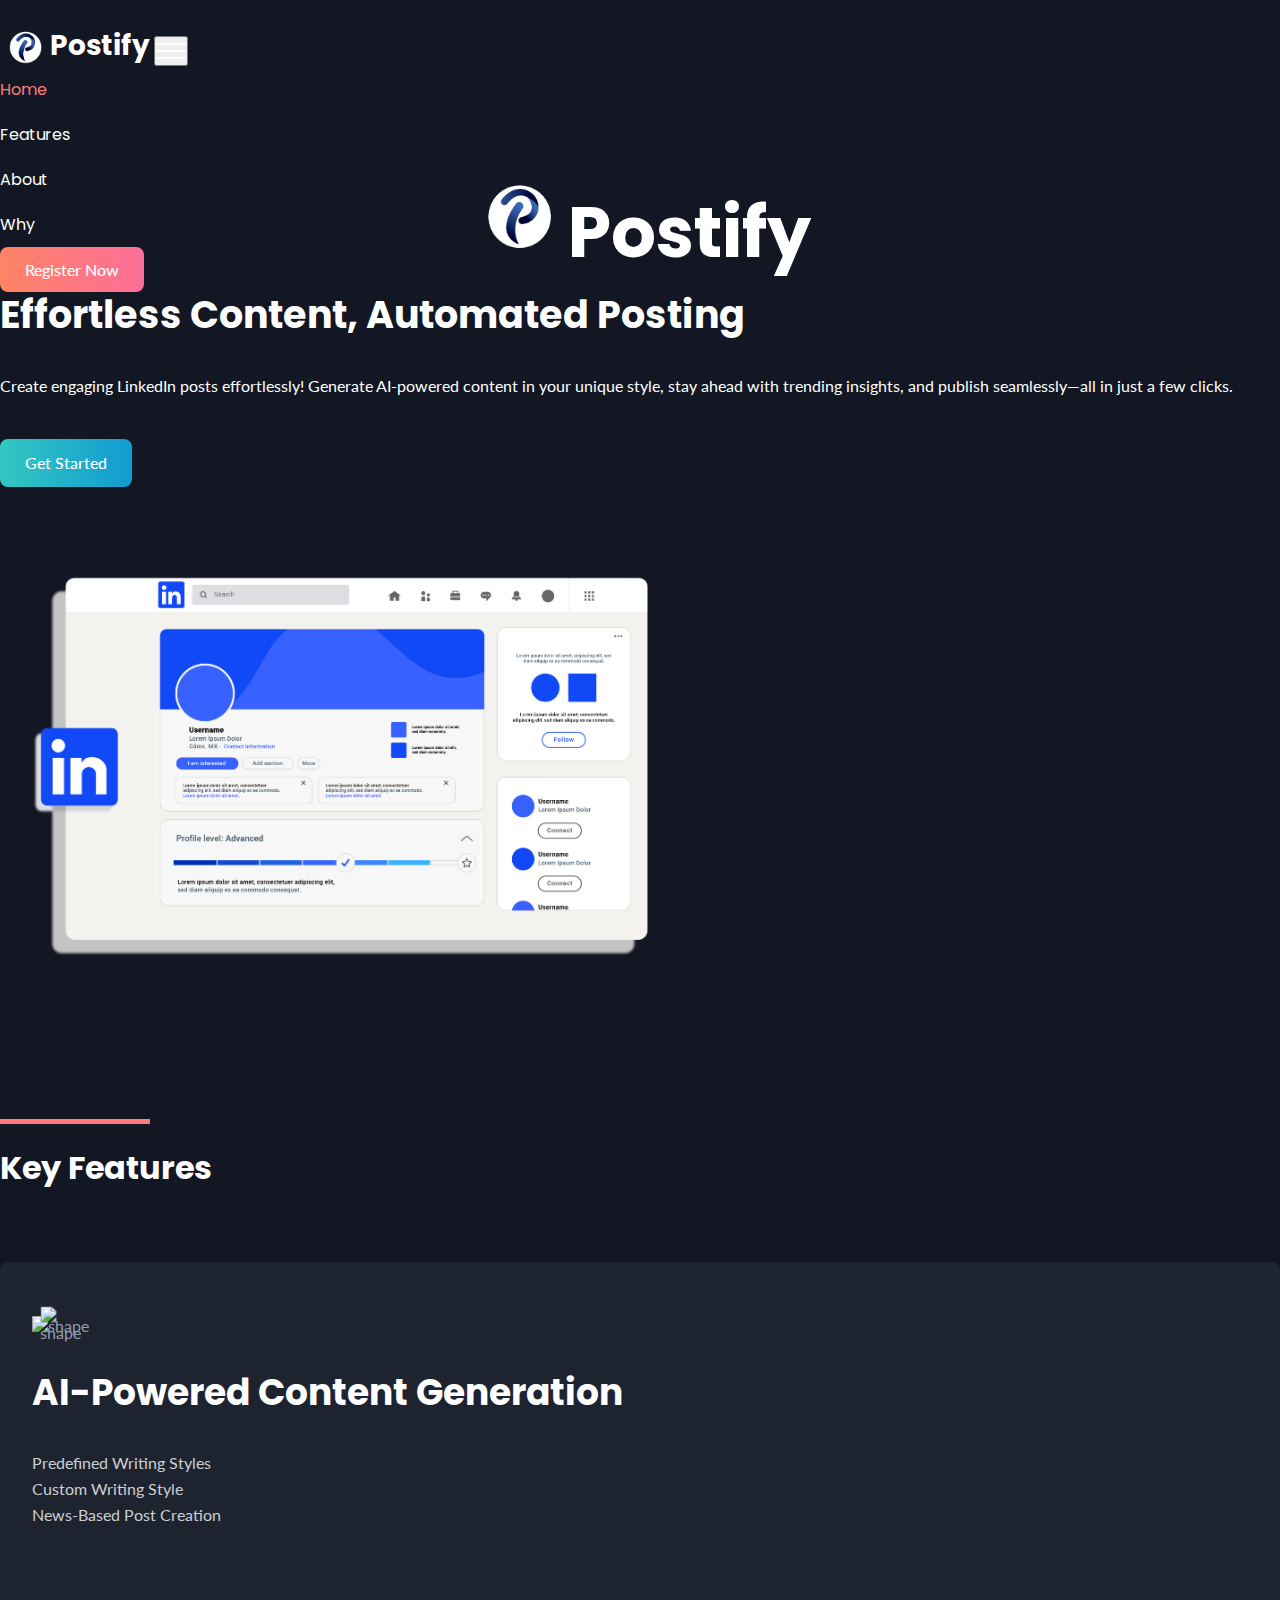
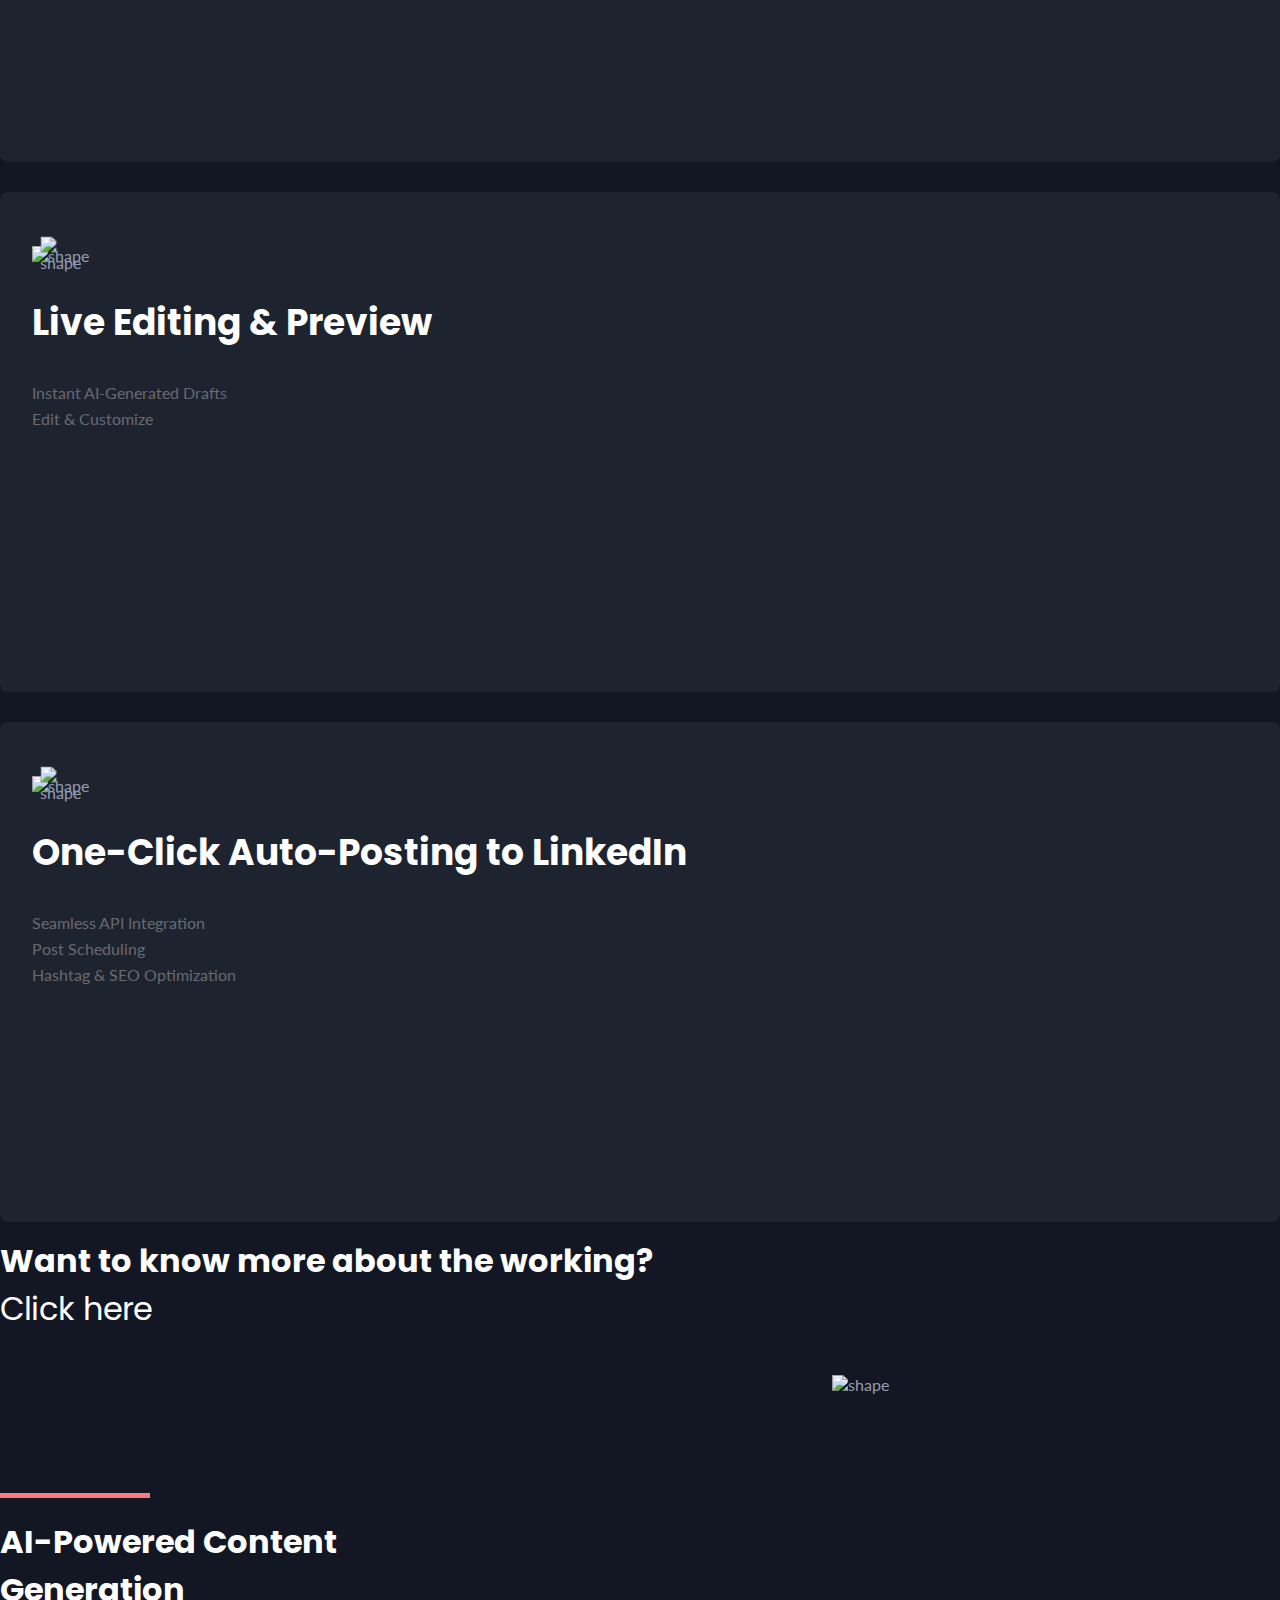
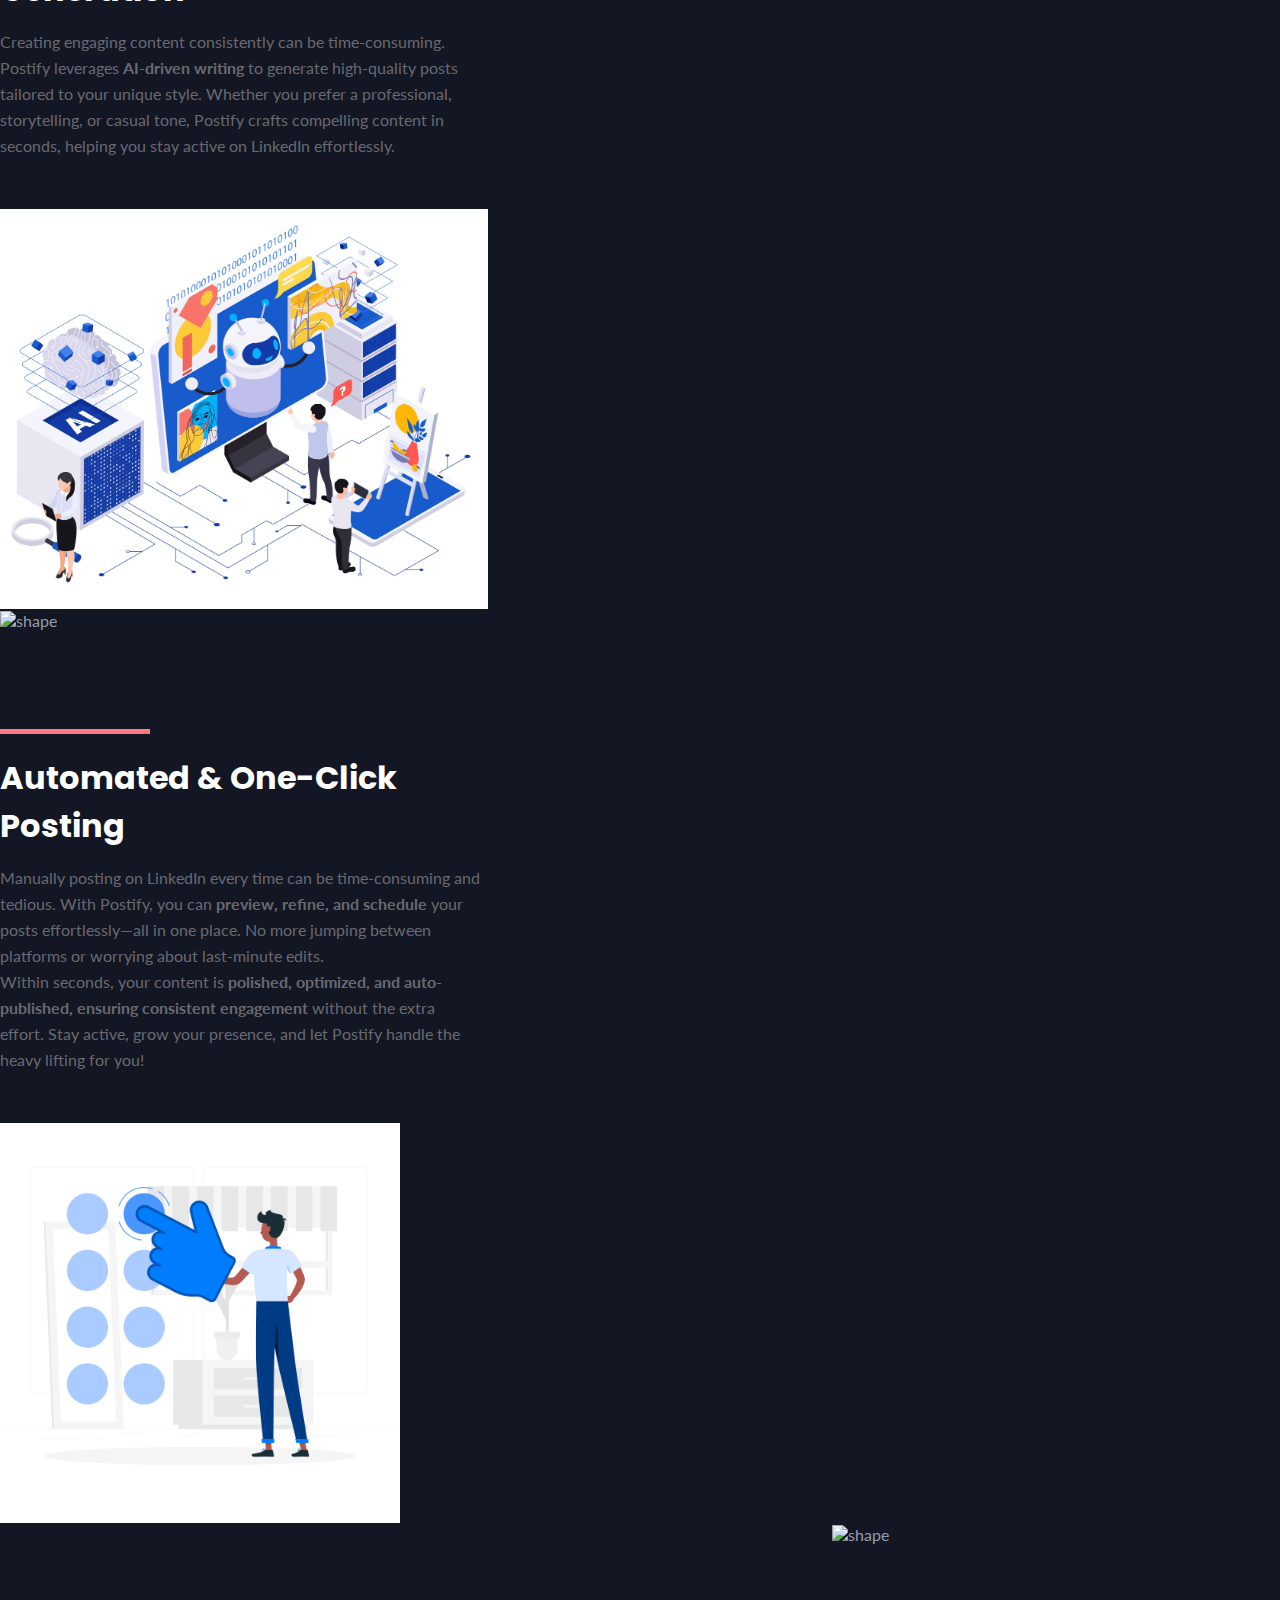
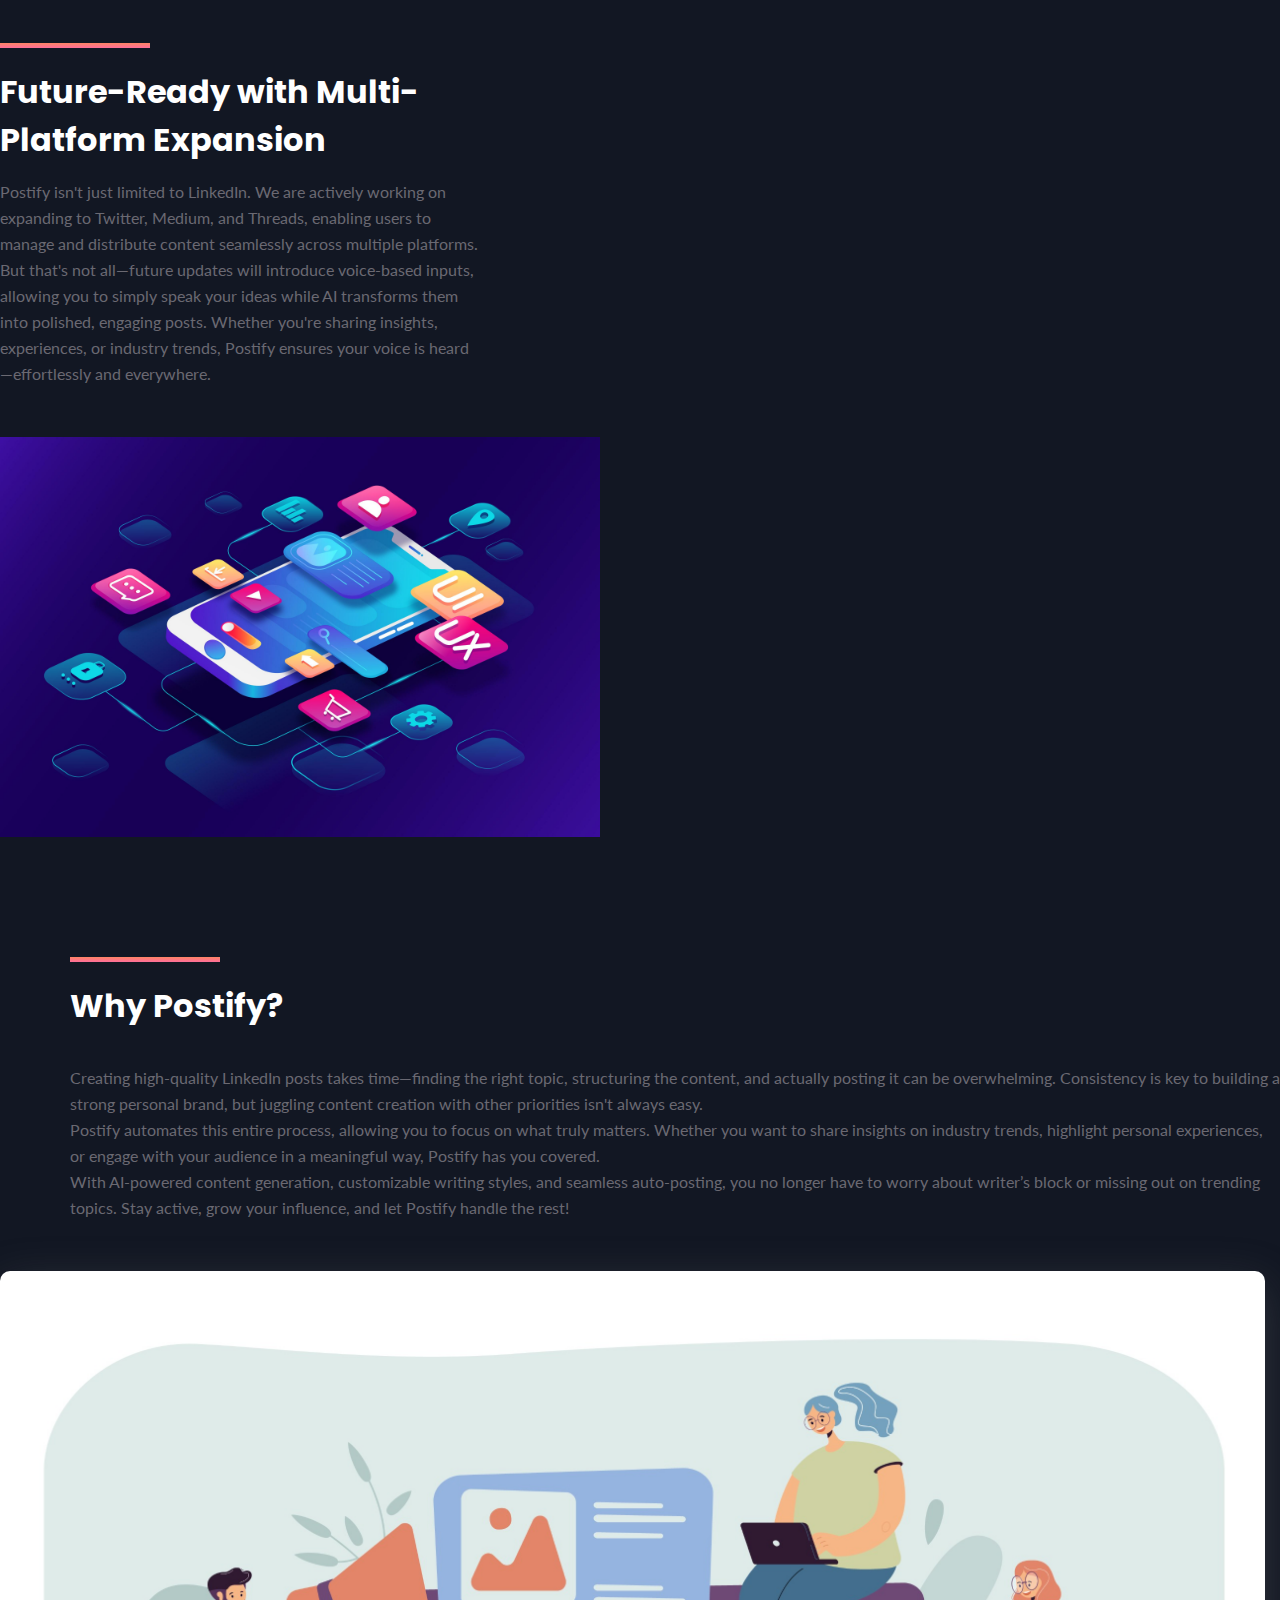
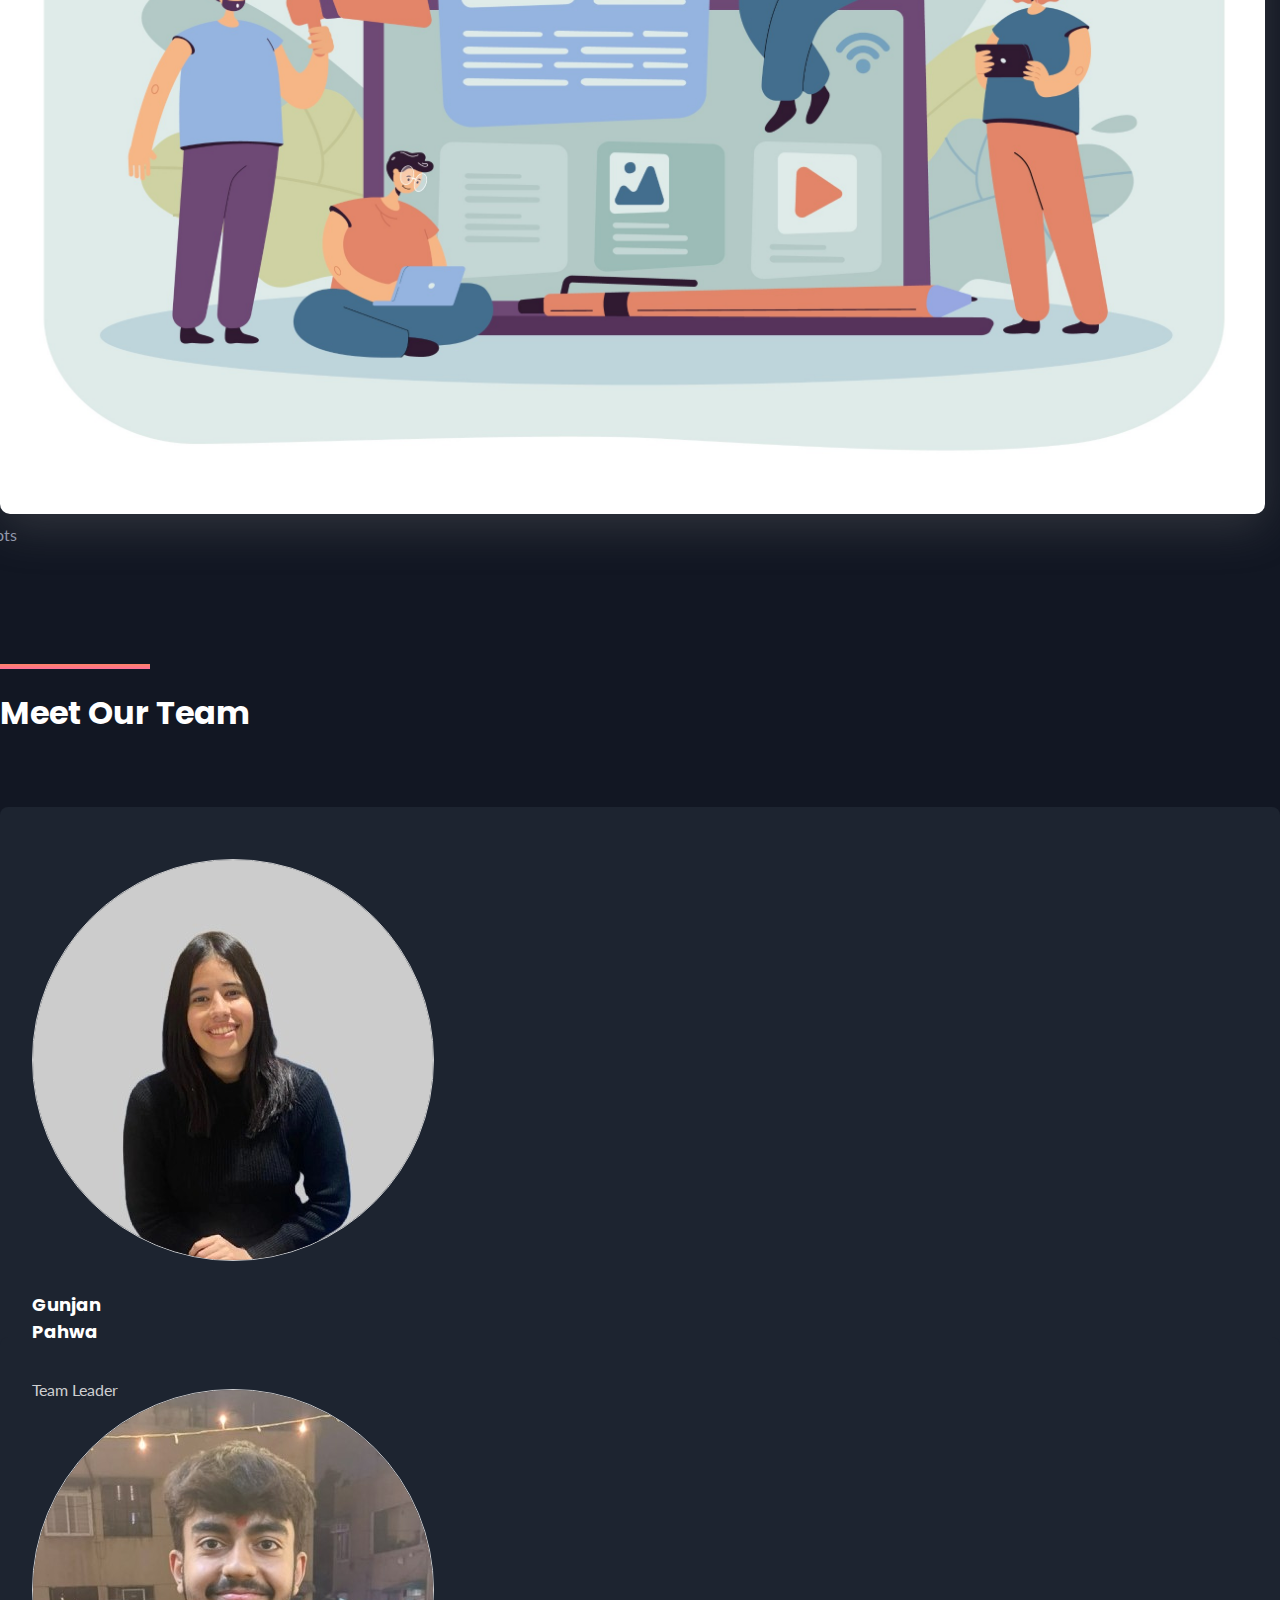
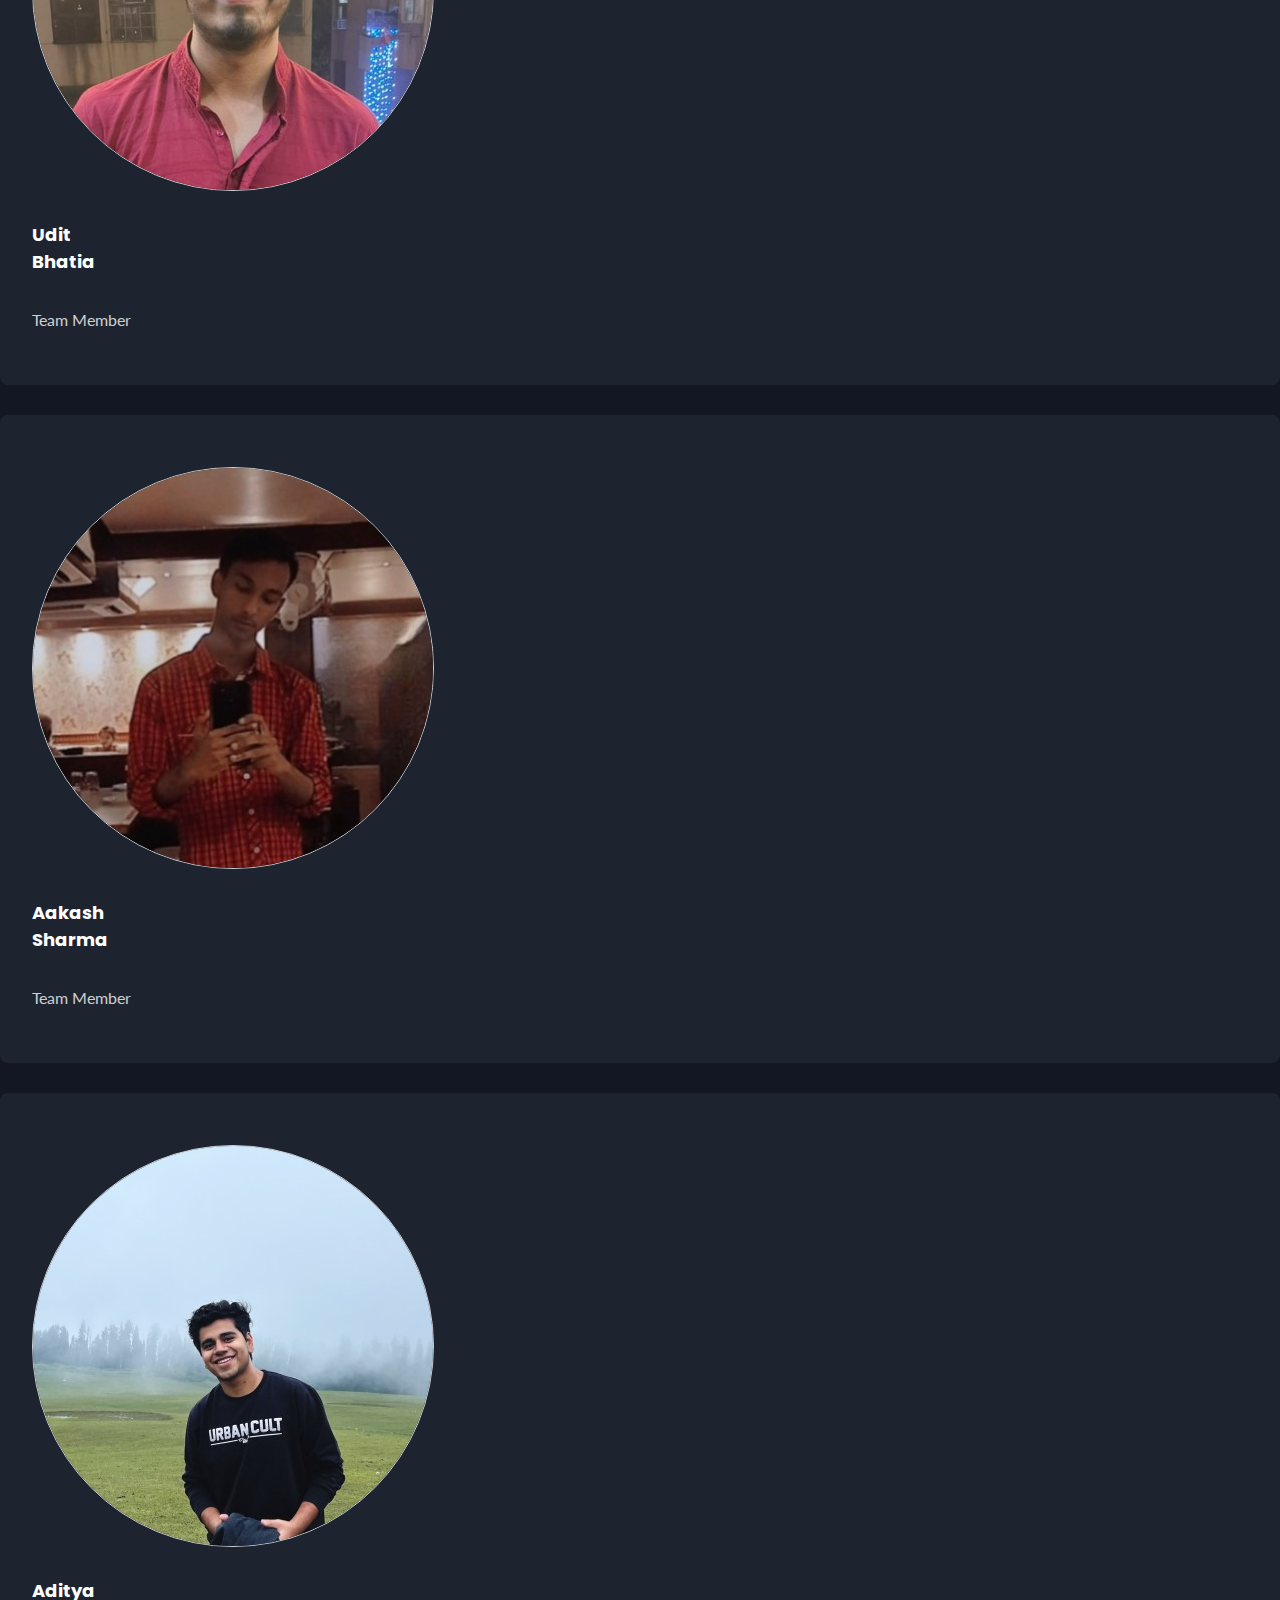
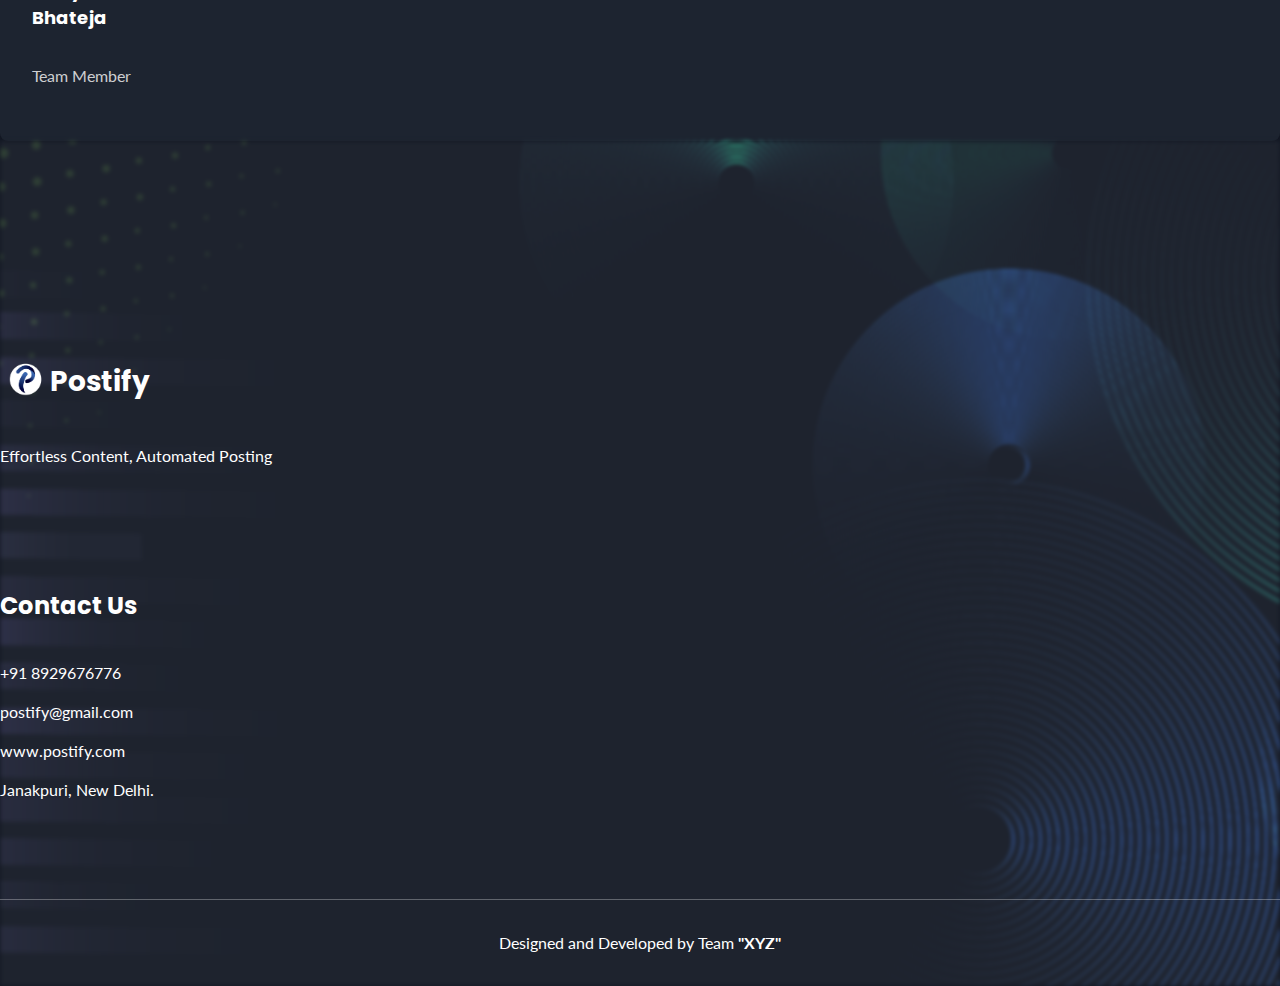
==== commit 7e5fa198: "Merge pull request #10 from Sky471012/main" ====
--- a/templates/index.html
+++ b/templates/index.html
@@ -238,16 +238,15 @@
     <div class="row justify-content-center m-10">
       <div class="col-lg-10">
         <div class="section-title text-center pb-40">
-          <div class="line m-auto"></div>
-          <h3 class="title">
-            Want to know more about the working? <Span>
+          <div ></div>
+          <h3 class="title ">
+            Want to know more about the working? <br><Span onclick="working_toggle()" class="working-title">Click here</Span>
           </h3>
-          <img src="../static/assets/images/working/workflow_for_postify.png" alt="working-image" style="margin: 50px 0 80px;">
+          <img id="work-image" class="hide-image" src="../static/assets/images/working/workflow_for_postify.png" alt="working-image" style="margin: 50px 0 80px;">
         </div>
         <!-- section title -->
       </div>
     </div>
-
   </section>
   <!--====== SERVICES PART ENDS ======-->
 
@@ -415,7 +414,7 @@
           <div class="section-title text-center pb-40">
             <div class="line m-auto"></div>
             <h3 class="title">
-              Meat Our <b>Creative Team Members</b>
+              Meet Our Team
             </h3>
           </div>
           <!-- section title -->
@@ -593,6 +592,13 @@
   <!--====== BACK TOP TOP PART ENDS ======-->
 
   <!--====== Javascript Files ======-->
+  <script>
+    function working_toggle() {
+    const section = document.getElementById('work-image');
+    // Toggle the 'hide-image' image
+    section.classList.toggle('hide-image');
+    }
+  </script>
   <script src="../static/assets/js/bootstrap.bundle.min.js"></script>
   <script src="../static/assets/js/wow.min.js"></script>
   <script src="../static/assets/js/glightbox.min.js"></script>
--- a/static/assets/css/style.css
+++ b/static/assets/css/style.css
@@ -1129,6 +1129,13 @@
   border: 1px solid #cecfd1;
 }
 
+.hide-image {
+  display: none;
+}
+
+.working-title:hover{
+  cursor: pointer;
+}
 
 /*===========================
   SUBSCRIBE  css 
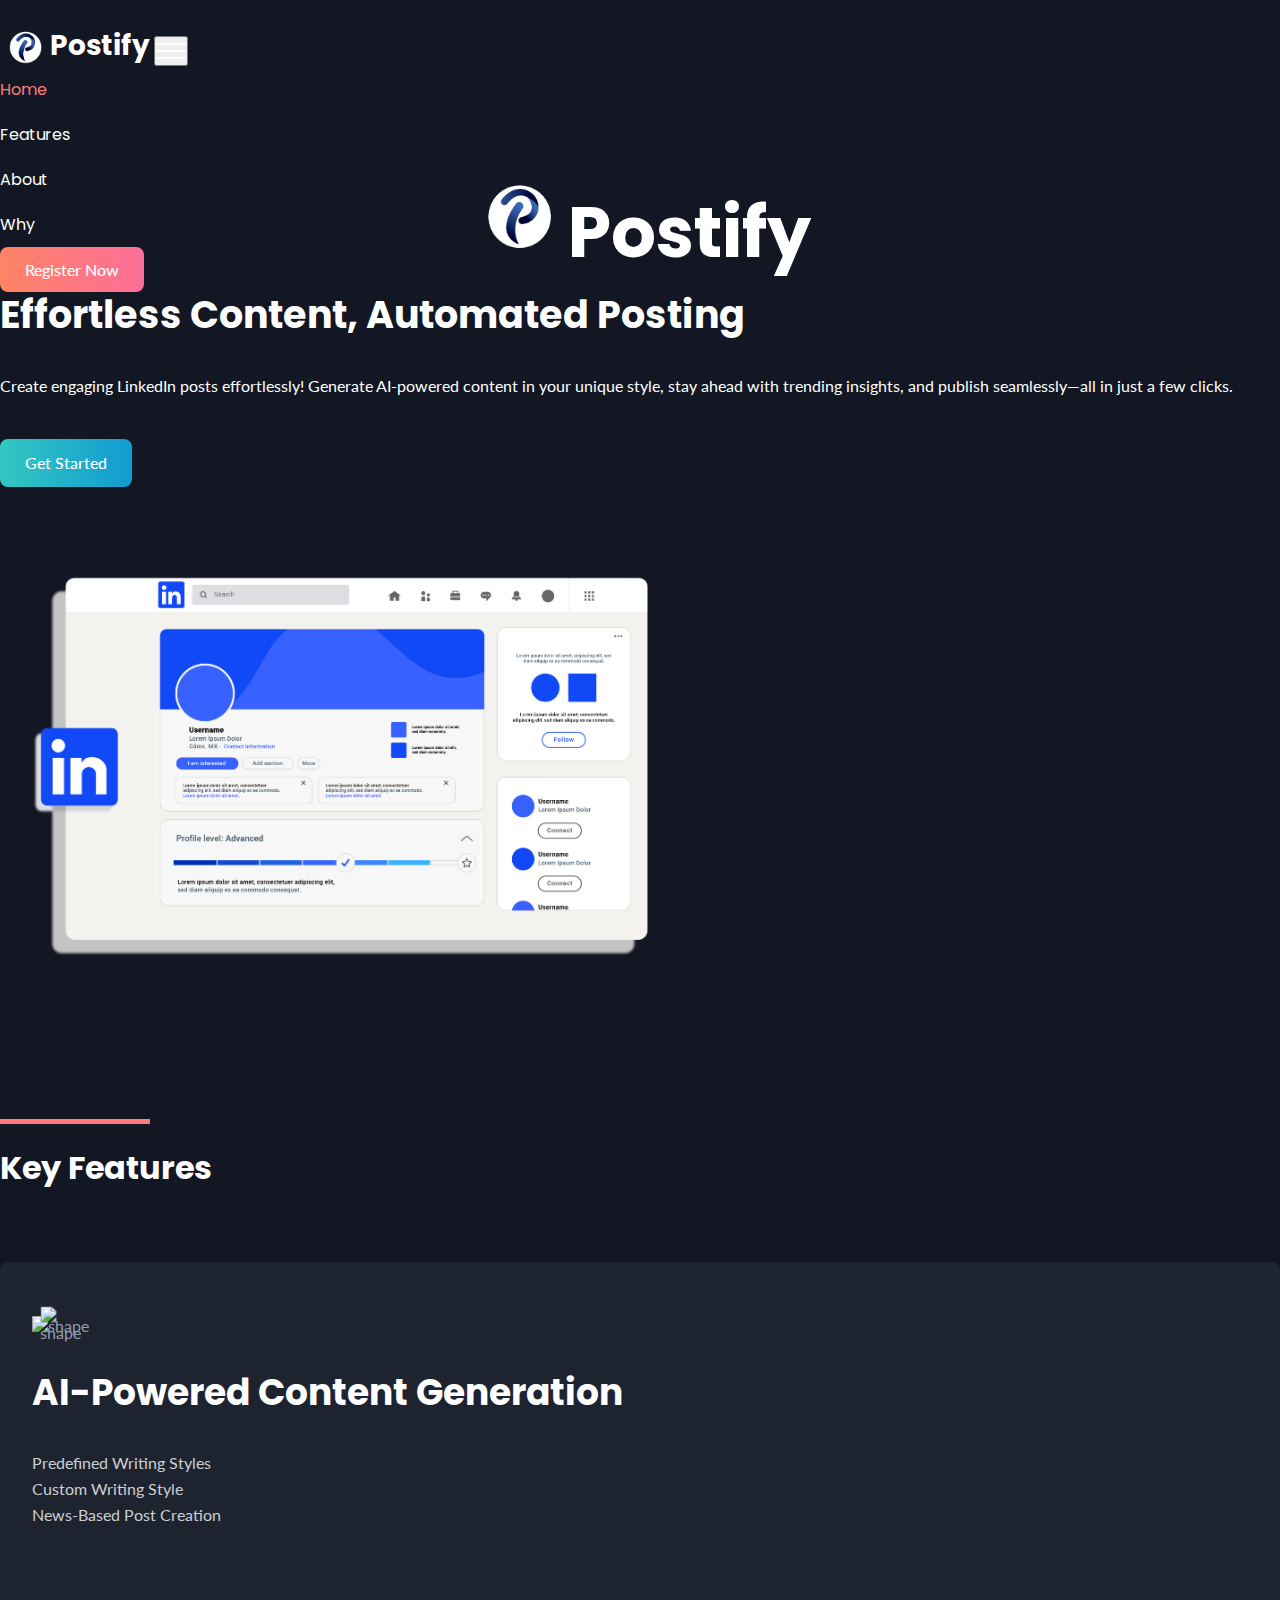
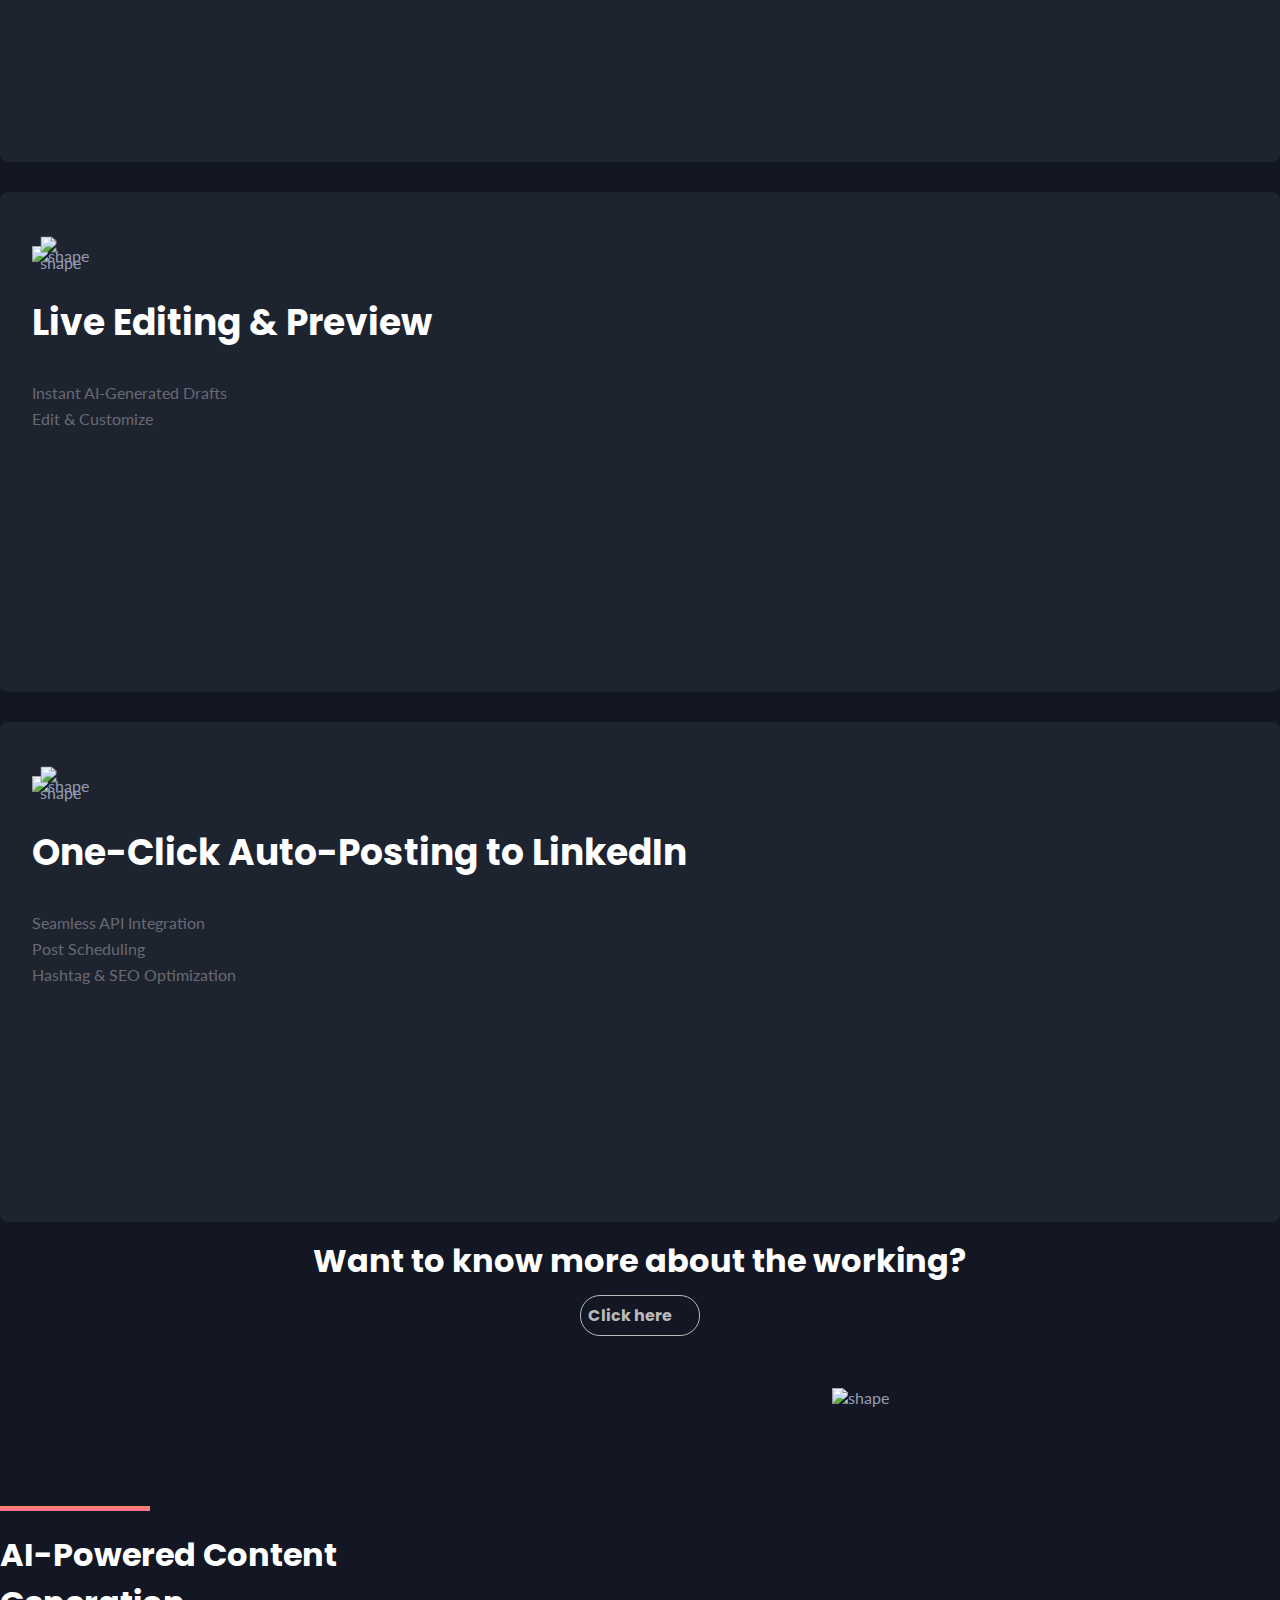
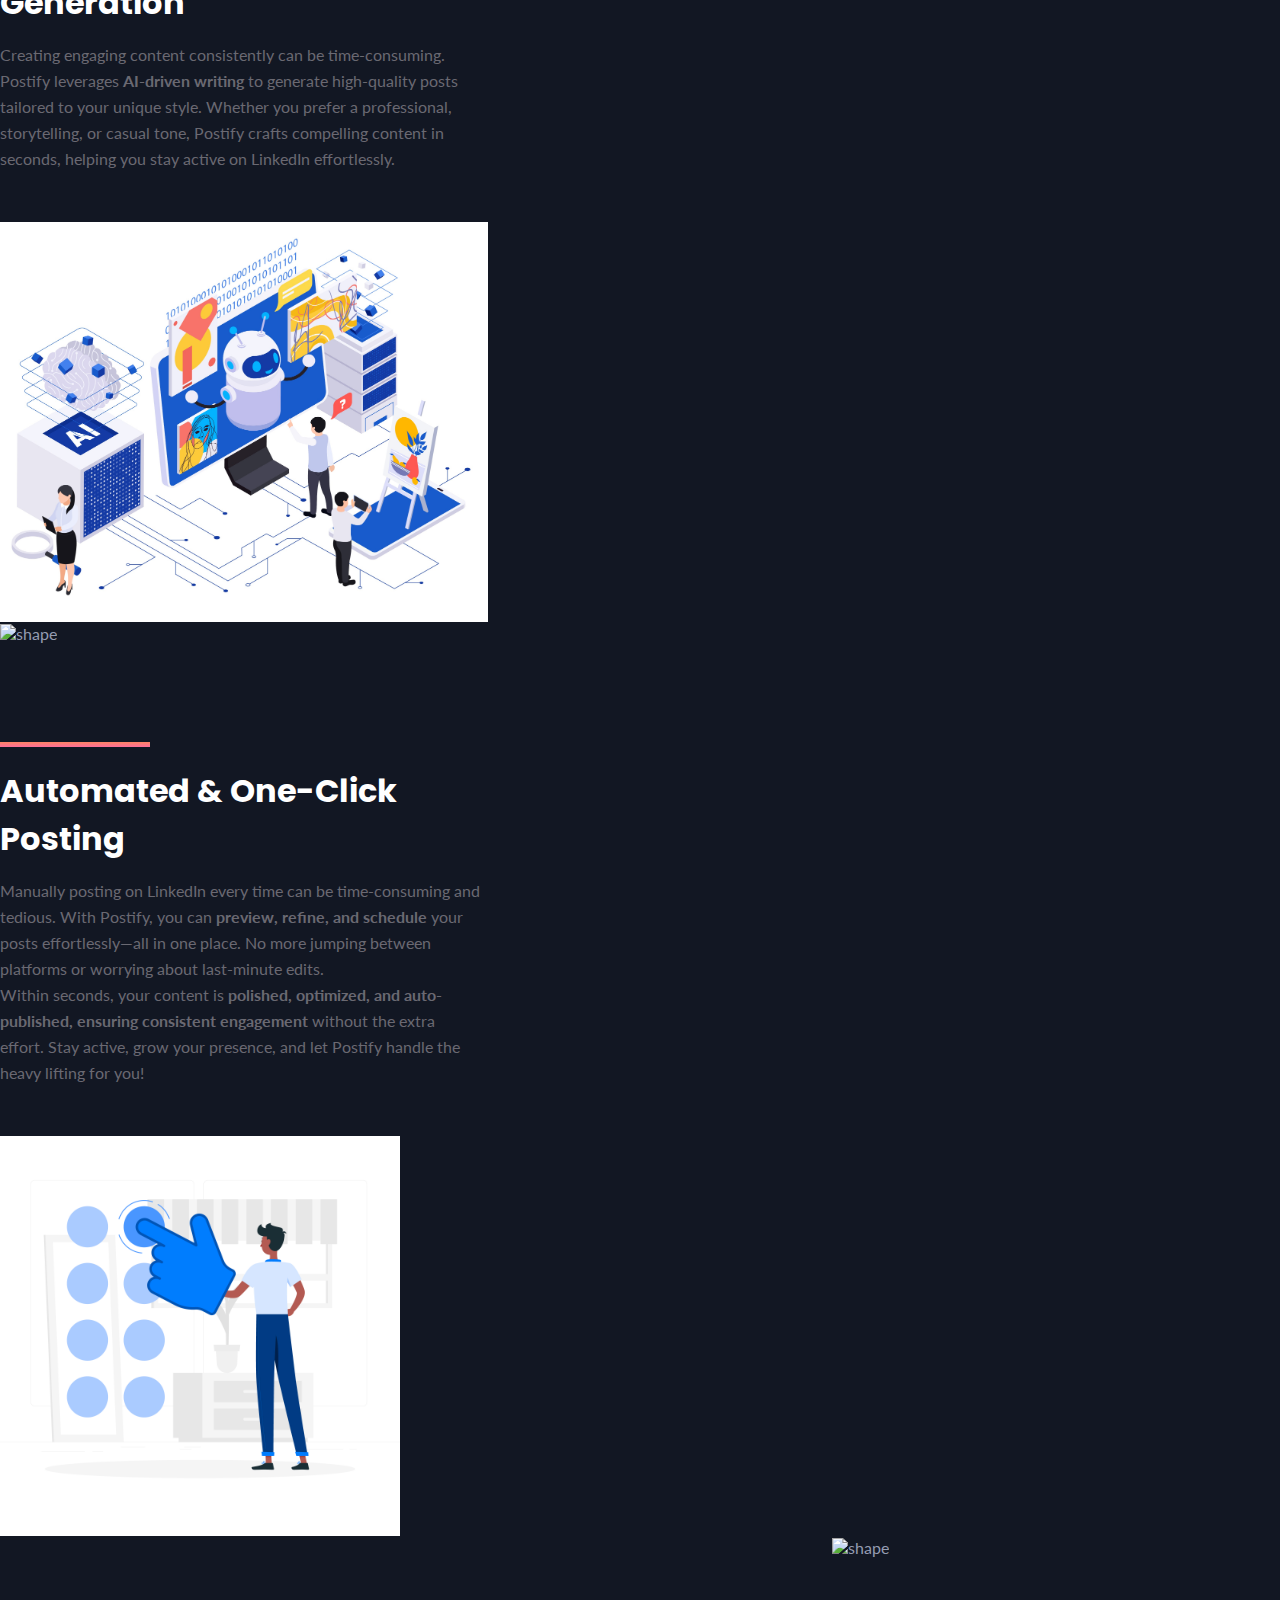
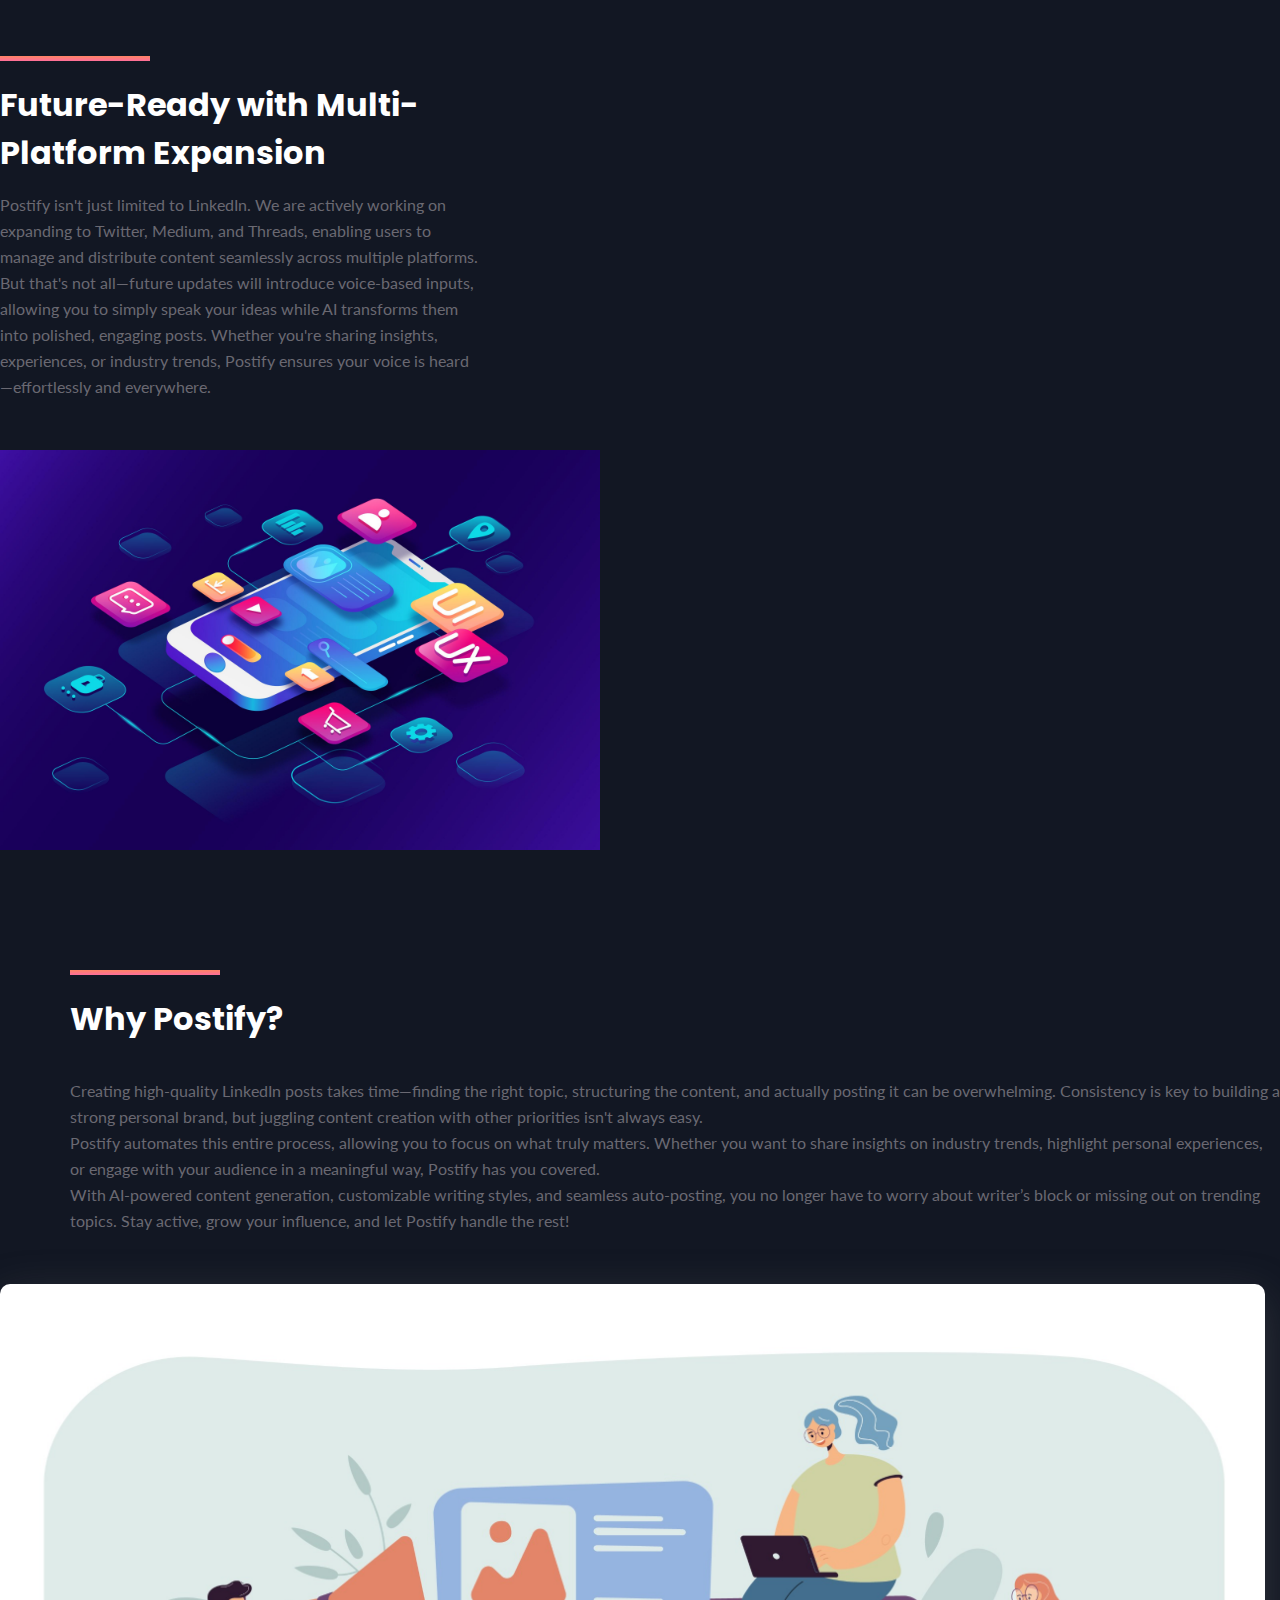
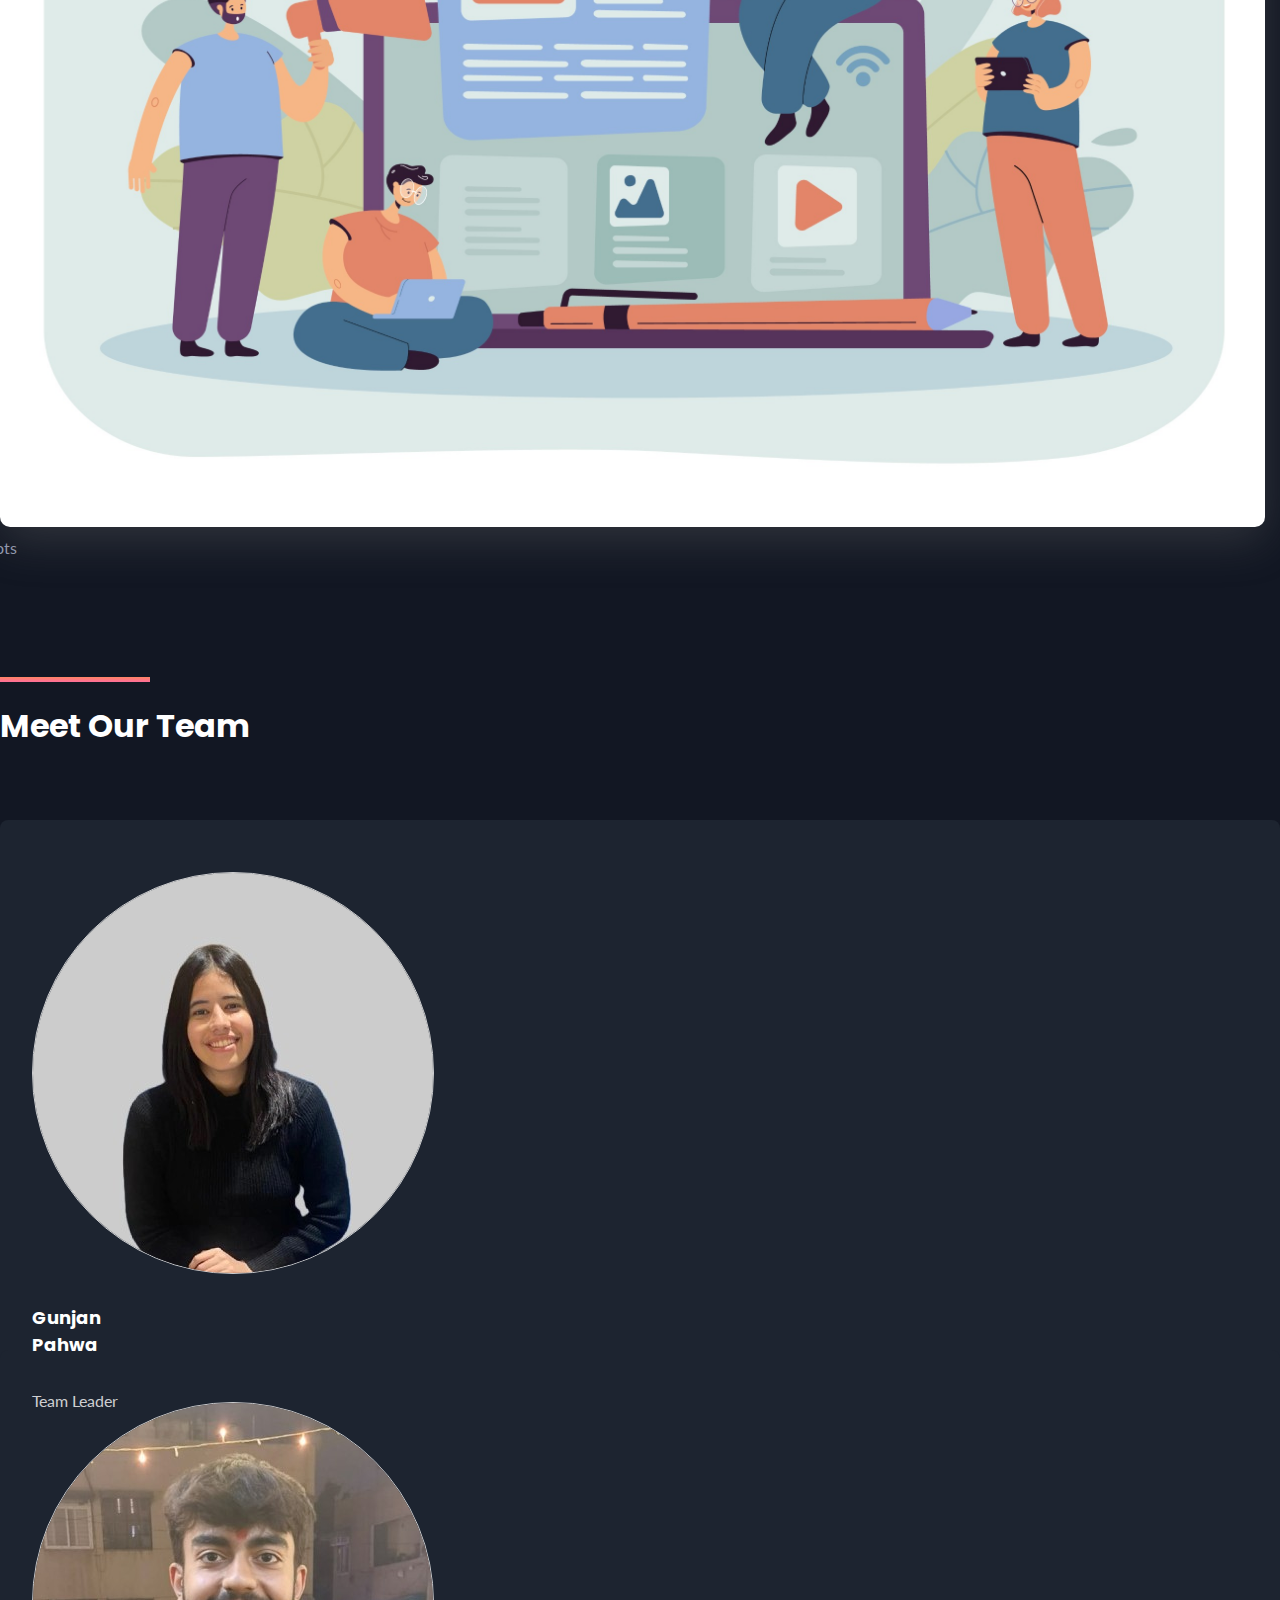
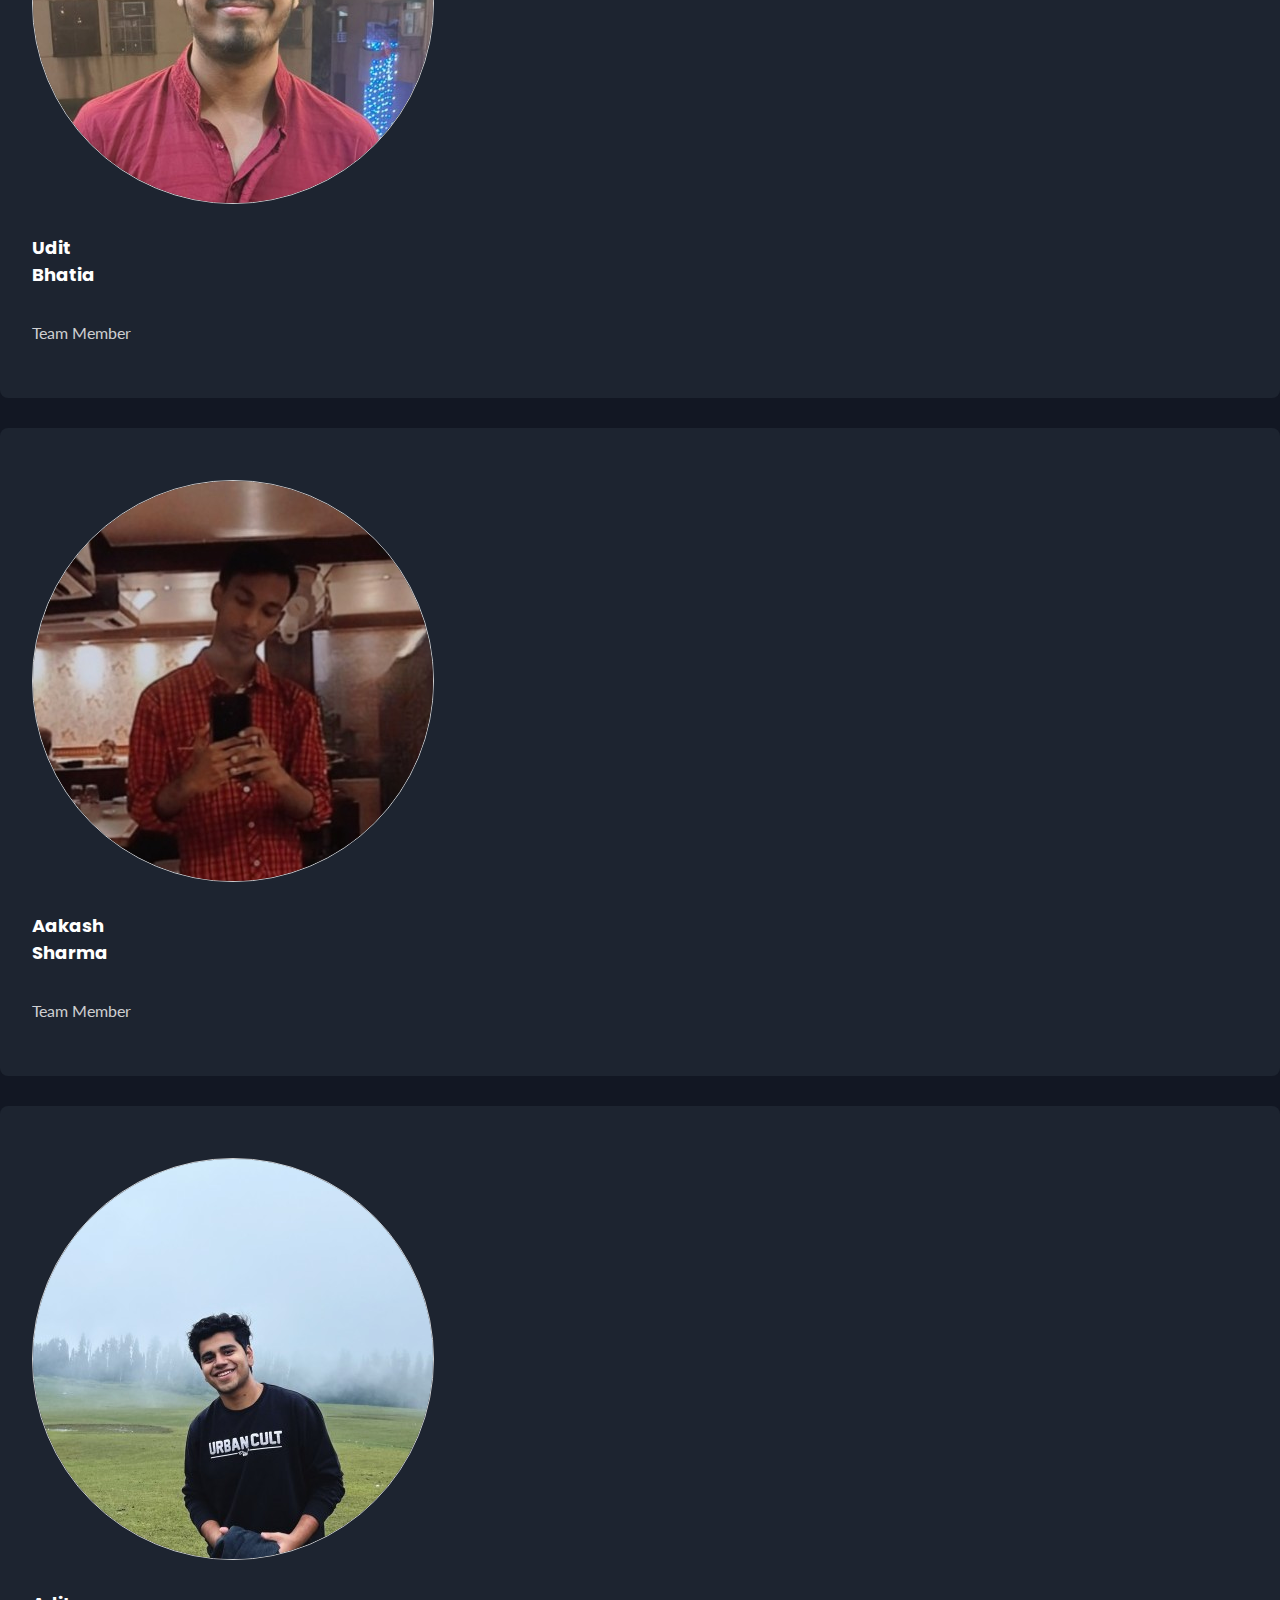
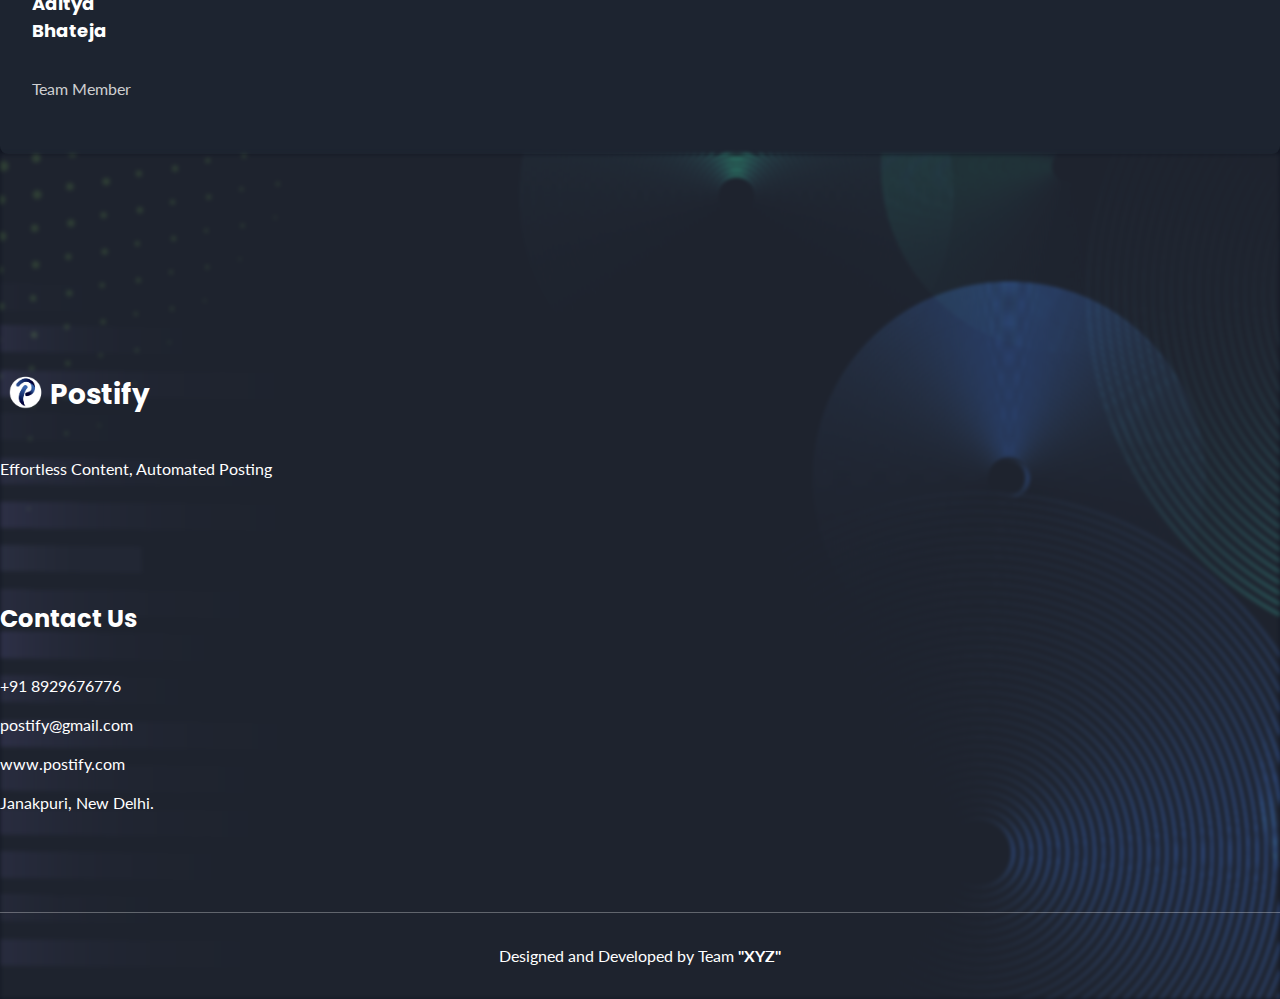
==== commit ec526edb: "Merge pull request #11 from Sky471012/main" ====
--- a/templates/index.html
+++ b/templates/index.html
@@ -11,6 +11,8 @@
   <meta name="viewport" content="width=device-width, initial-scale=1" />
 
   <!--====== Favicon Icon ======-->
+  <!-- Bootstrap Icons CDN -->
+<link rel="stylesheet" href="https://cdn.jsdelivr.net/npm/bootstrap-icons/font/bootstrap-icons.css">
   <link rel="shortcut icon" href="../static/assets/images/logo/postify-logo-03-01.png" type="image/png" />
 
   <!--====== CSS Files LinkUp ======-->
@@ -237,11 +239,12 @@
   <section class="mt-5">
     <div class="row justify-content-center m-10">
       <div class="col-lg-10">
-        <div class="section-title text-center pb-40">
+        <div class="section-title text-center pb-40" style="display: flex; flex-direction: column; align-items: center;">
           <div ></div>
           <h3 class="title ">
-            Want to know more about the working? <br><Span onclick="working_toggle()" class="working-title">Click here</Span>
+            Want to know more about the working?             
           </h3>
+          <div class="working-title"><h6 onclick="working_toggle()" class="text-center" style="color: #b9b9b9 !important;">Click here</h6></div>
           <img id="work-image" class="hide-image" src="../static/assets/images/working/workflow_for_postify.png" alt="working-image" style="margin: 50px 0 80px;">
         </div>
         <!-- section title -->
@@ -429,9 +432,9 @@
             </div>
             <div class="services-content mt-30">
               <h4 class="services-title">
-                <a href="https://www.linkedin.com/in/gunjan-pahwa-544798280/"><h5 href="javascript:void(0)">Gunjan<br>Pahwa</h5></a>
-                
+                <h5 href="javascript:void(0)">Gunjan<br>Pahwa</h5>
               </h4>
+              <!-- <a href="https://www.linkedin.com/in/gunjan-pahwa-544798280/"><h1><i class="bi bi-linkedin"></i></h1></a> -->
               <p class="text" style="color: #cecfd1; font-weight: 2000;">
                 Team Leader
               </p>
--- a/static/assets/css/style.css
+++ b/static/assets/css/style.css
@@ -1133,9 +1133,25 @@
   display: none;
 }
 
+.working-title{
+  display: flex;
+  flex-direction: column;
+  border: 1px solid #b9b9b9 !important;
+  border-radius: 20px;
+  width: 120px !important;
+  padding: 7px;
+  margin: 10px;
+}
+
 .working-title:hover{
   cursor: pointer;
 }
+
+/* .personal-link{
+  height: 100px;
+  margin-top: 10px;
+  color: #E1E1E1
+} */
 
 /*===========================
   SUBSCRIBE  css 
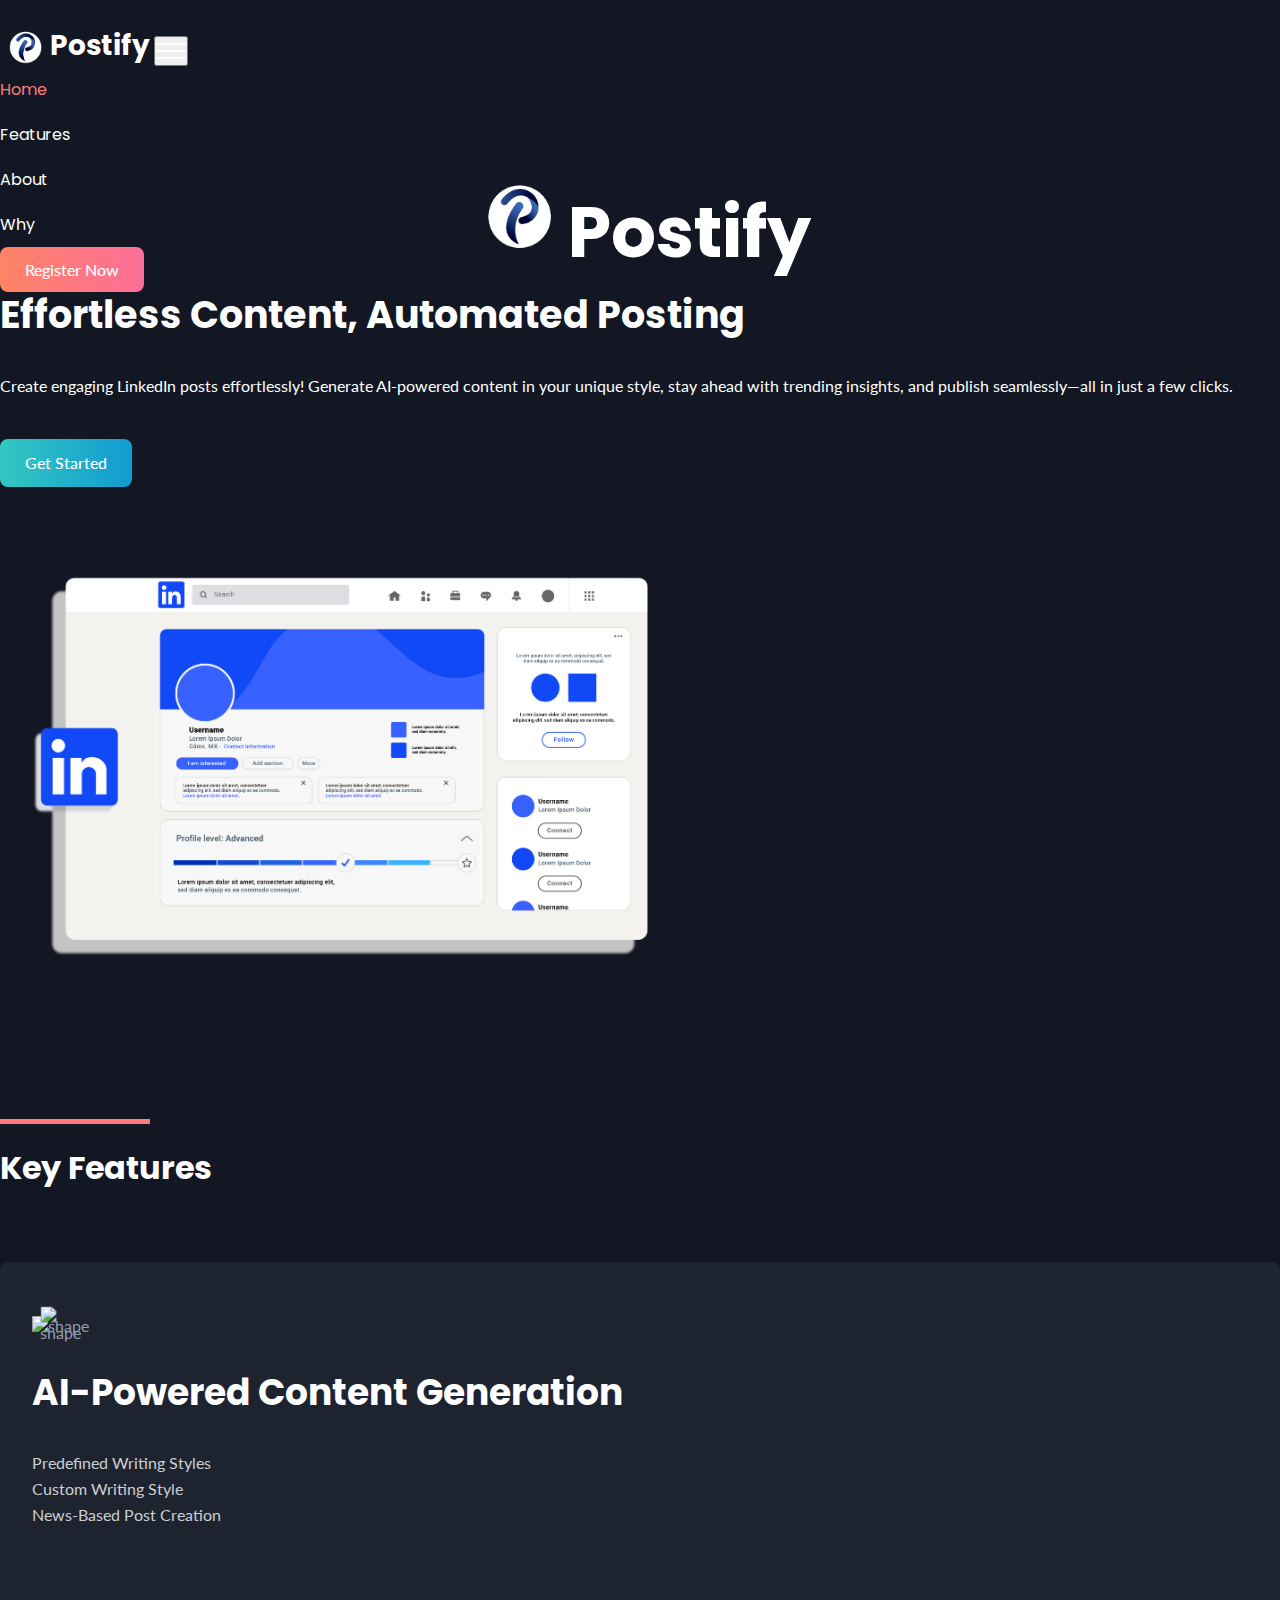
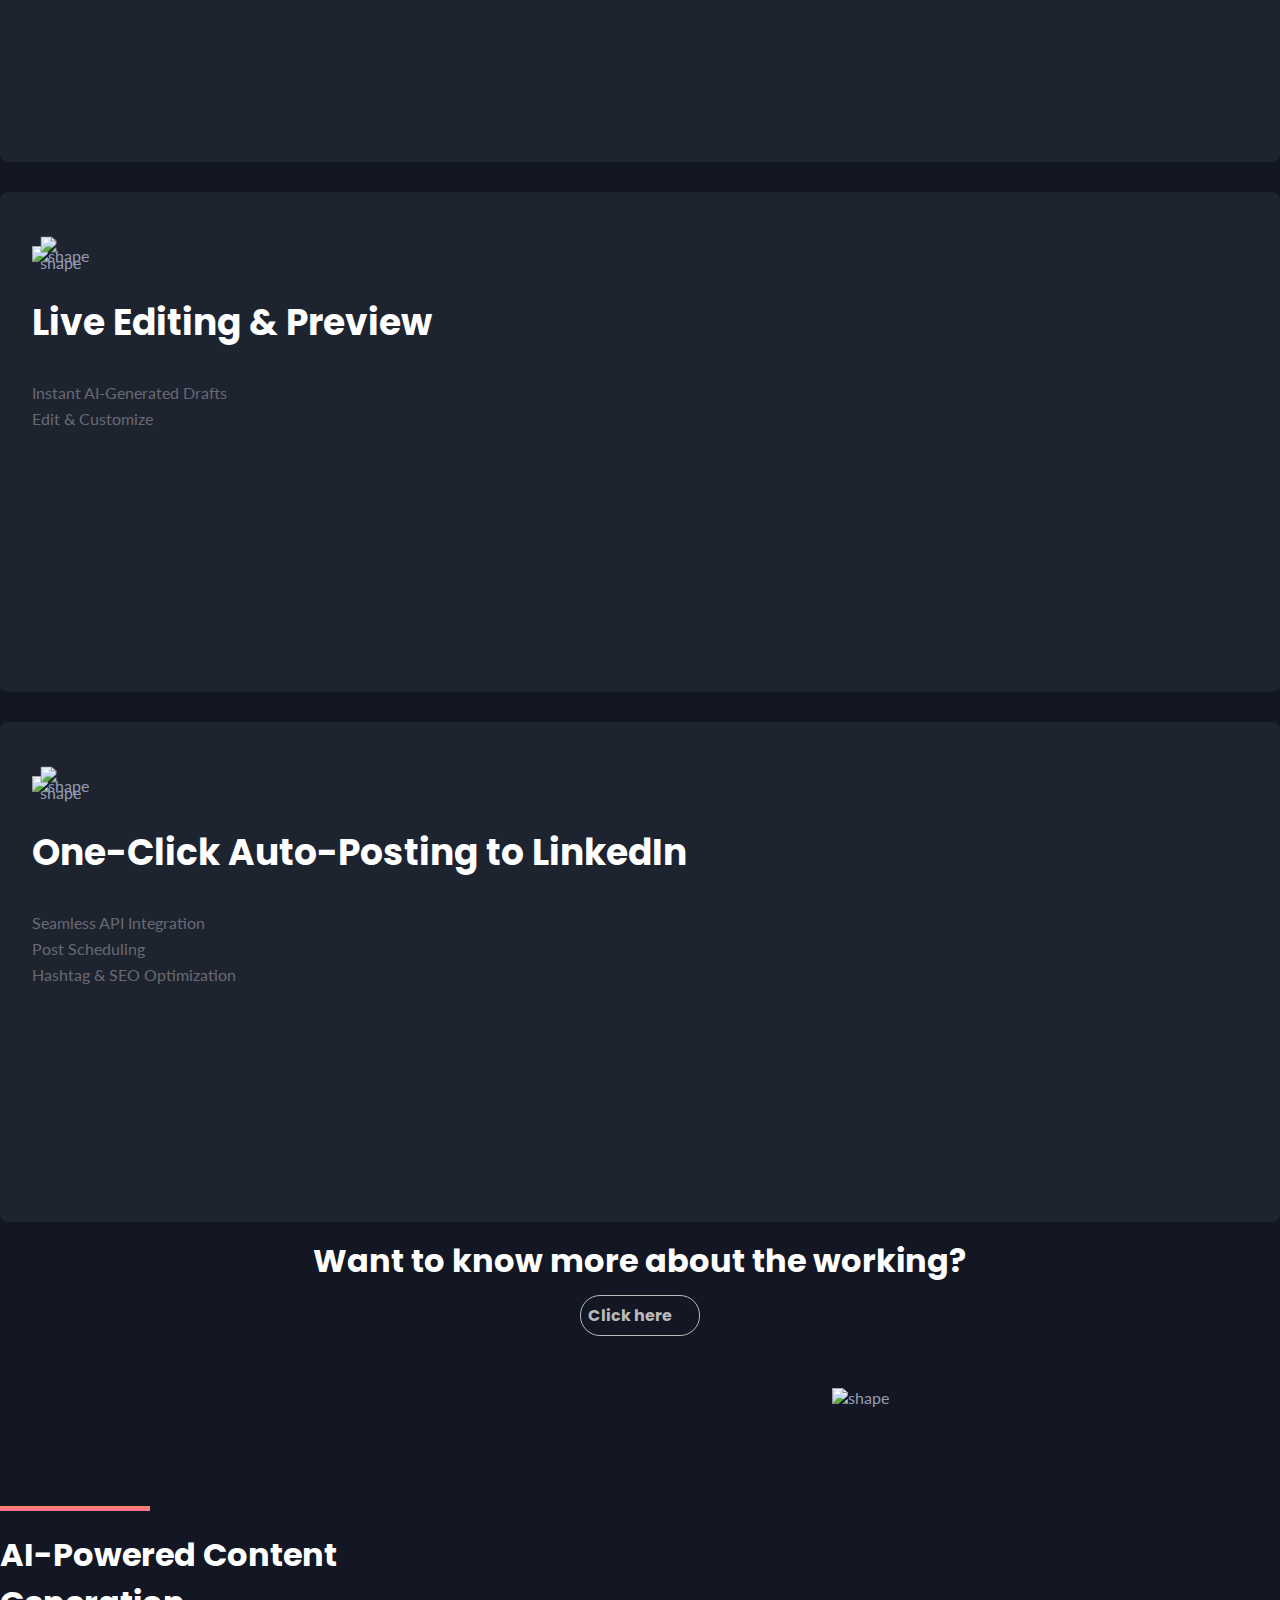
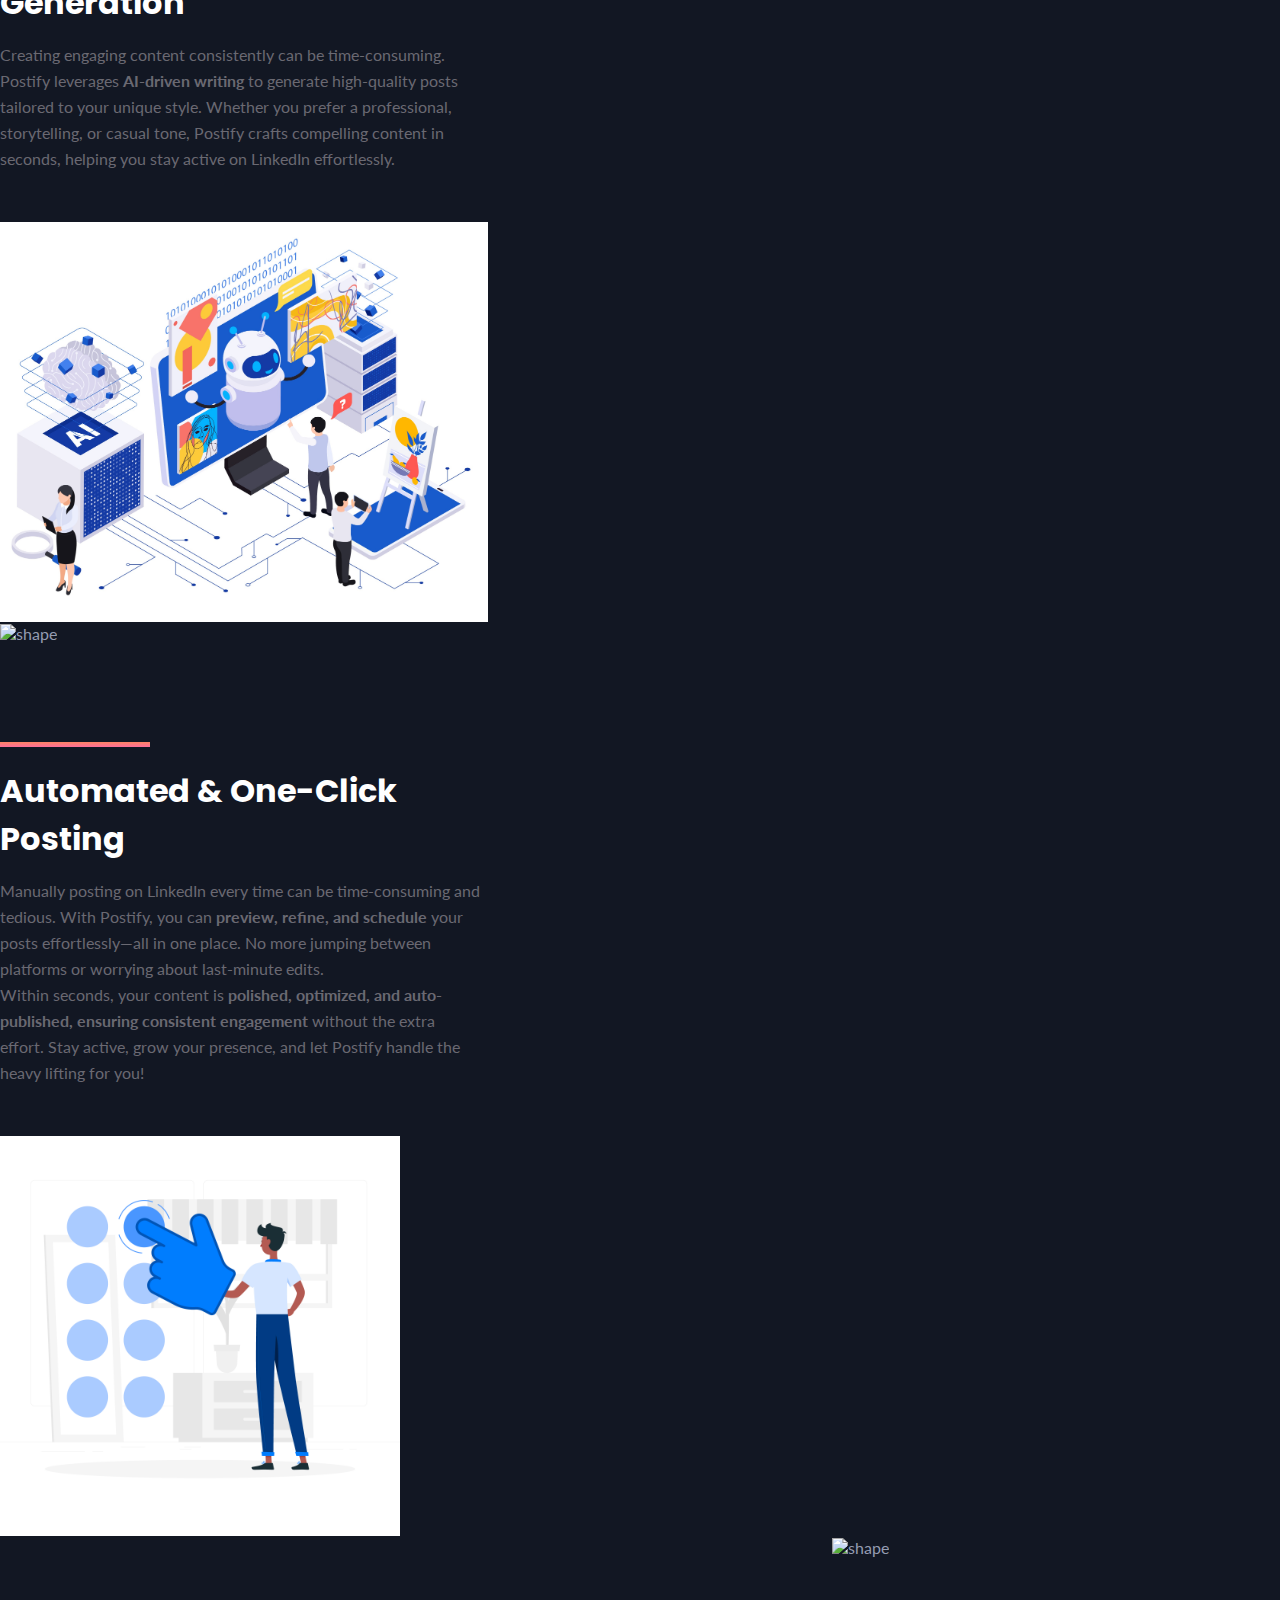
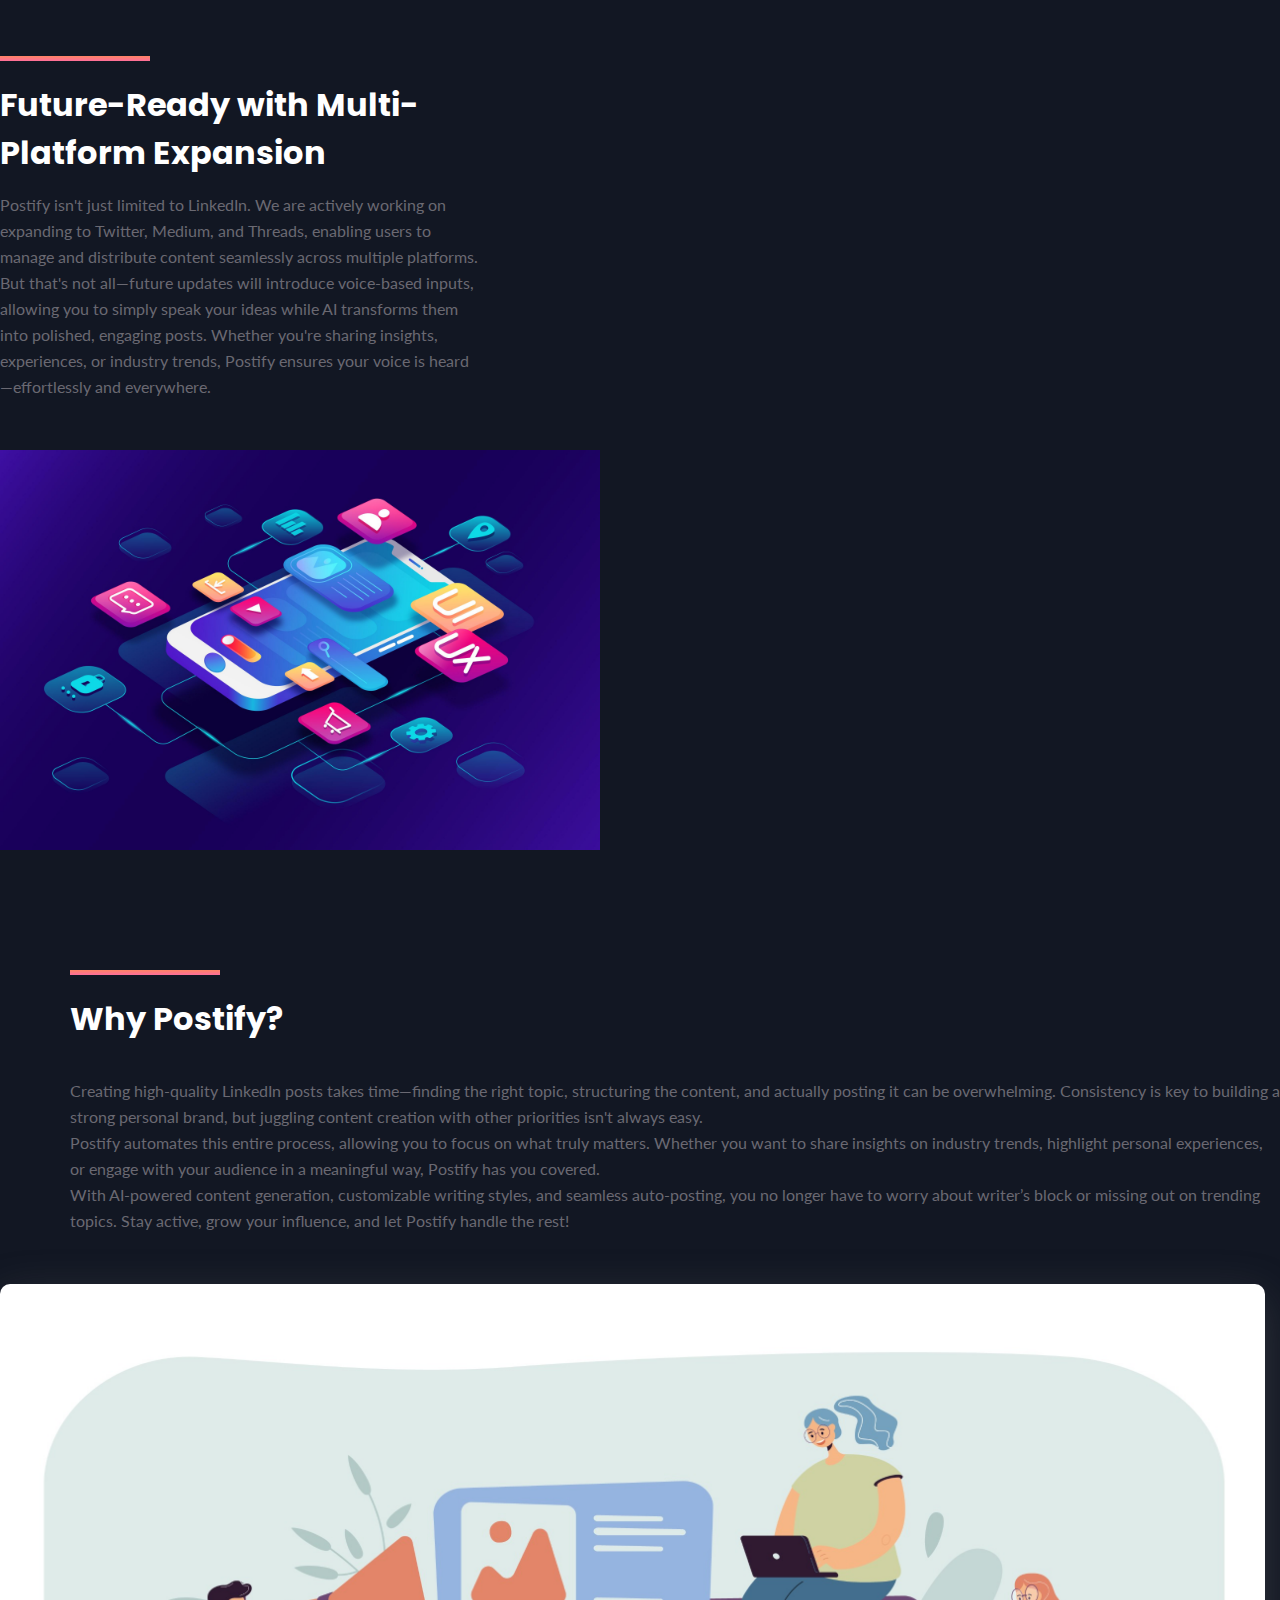
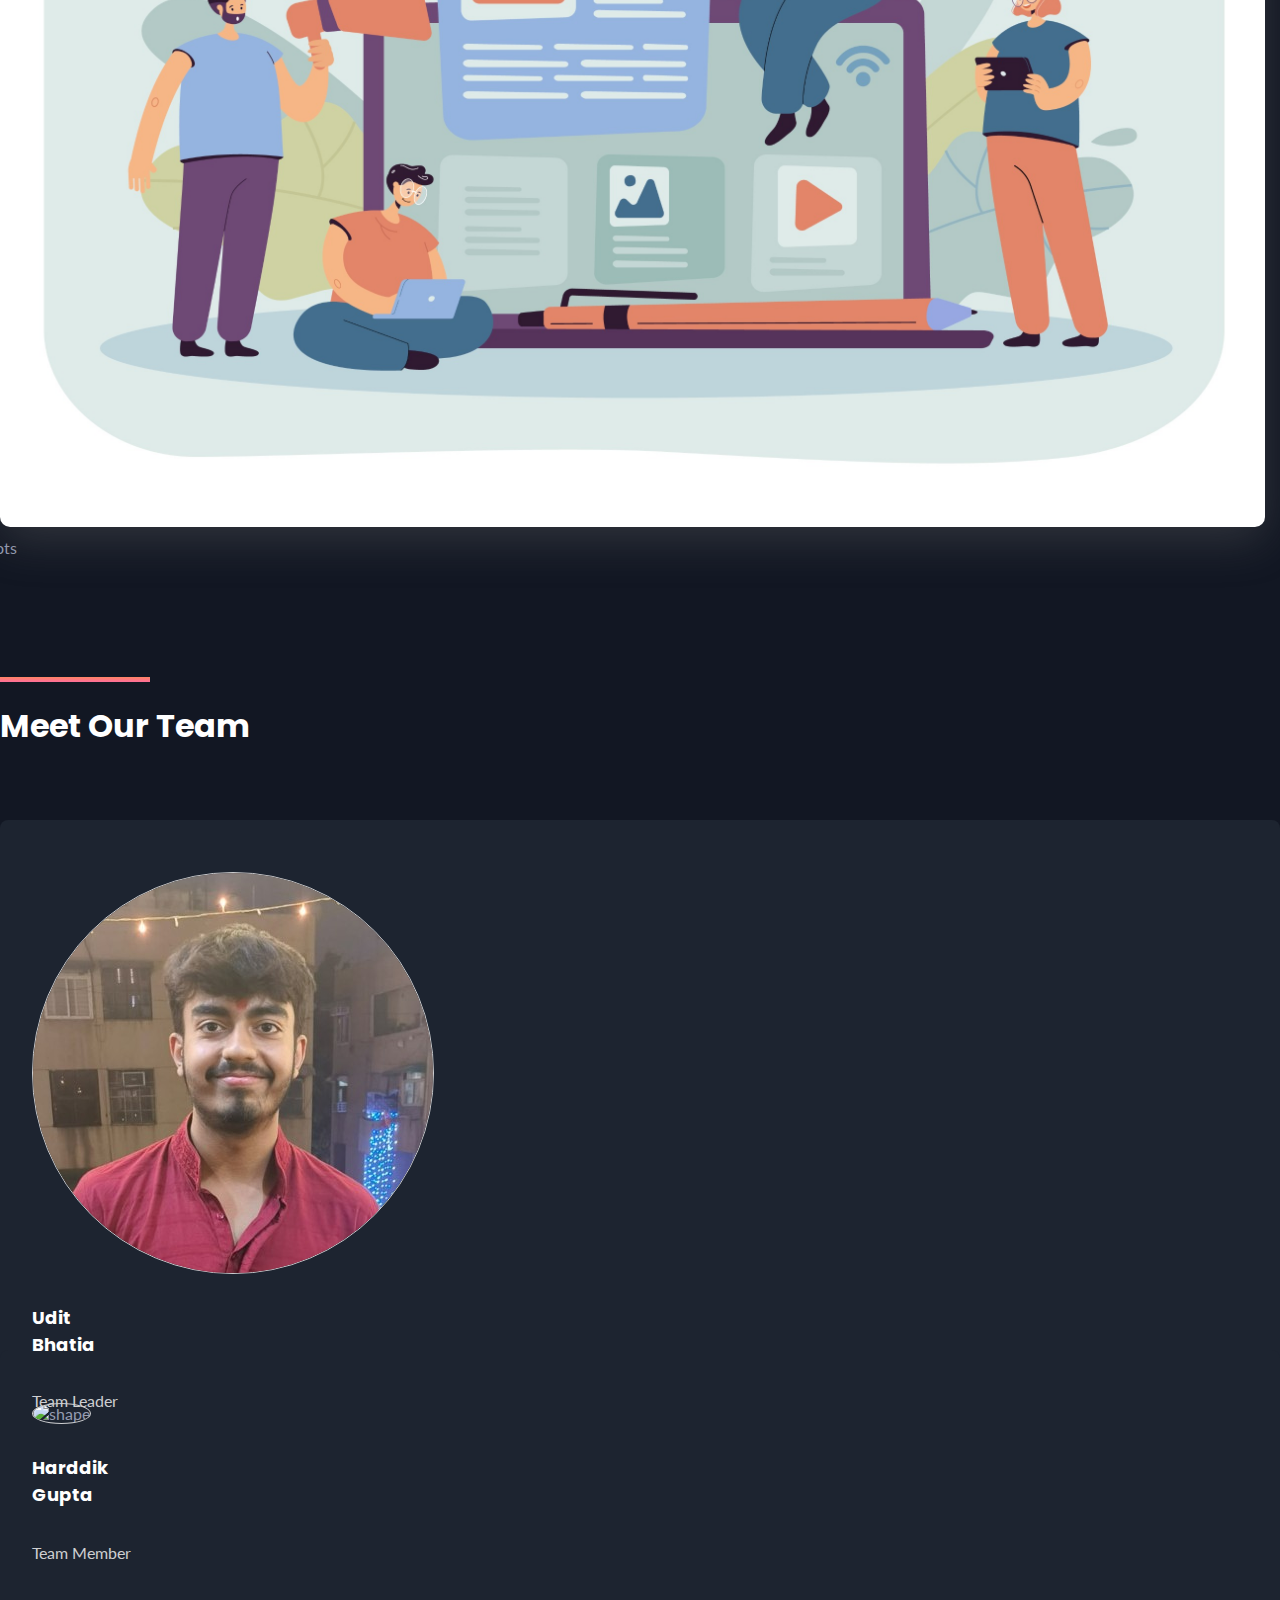
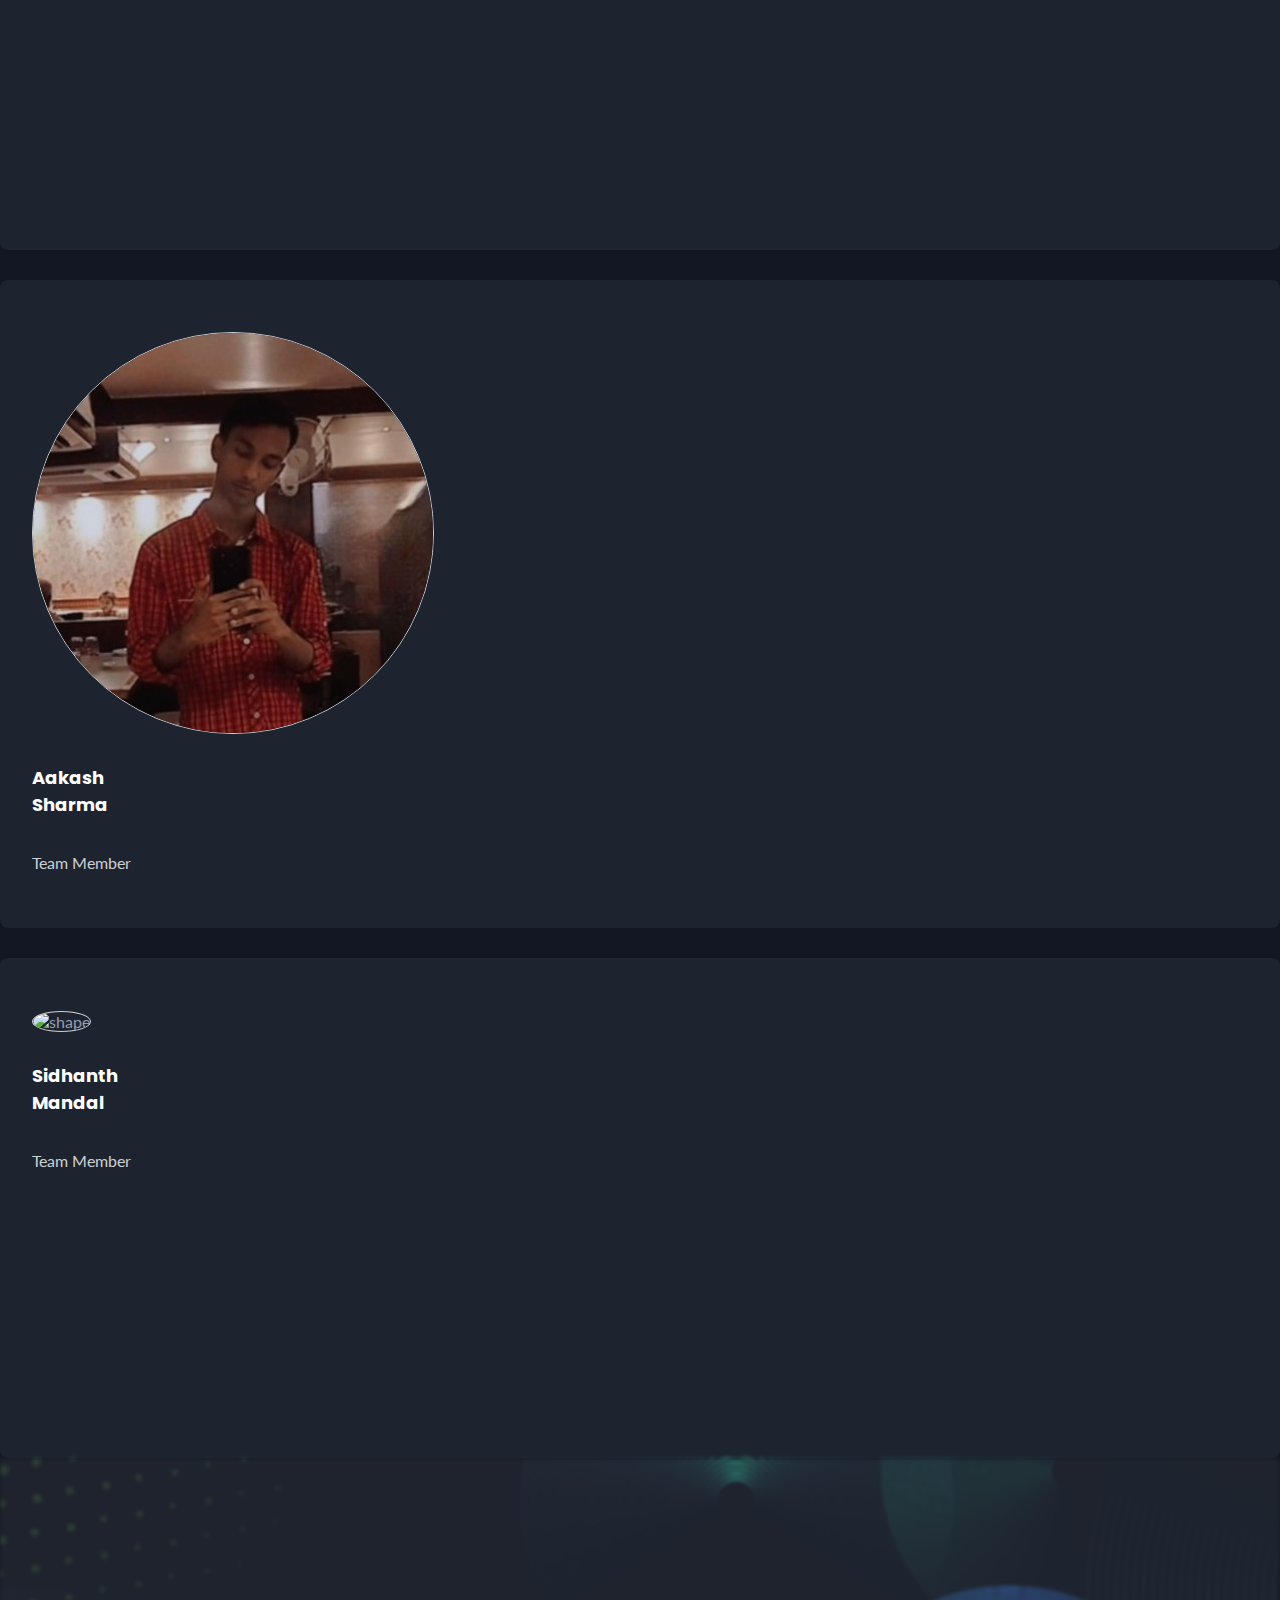
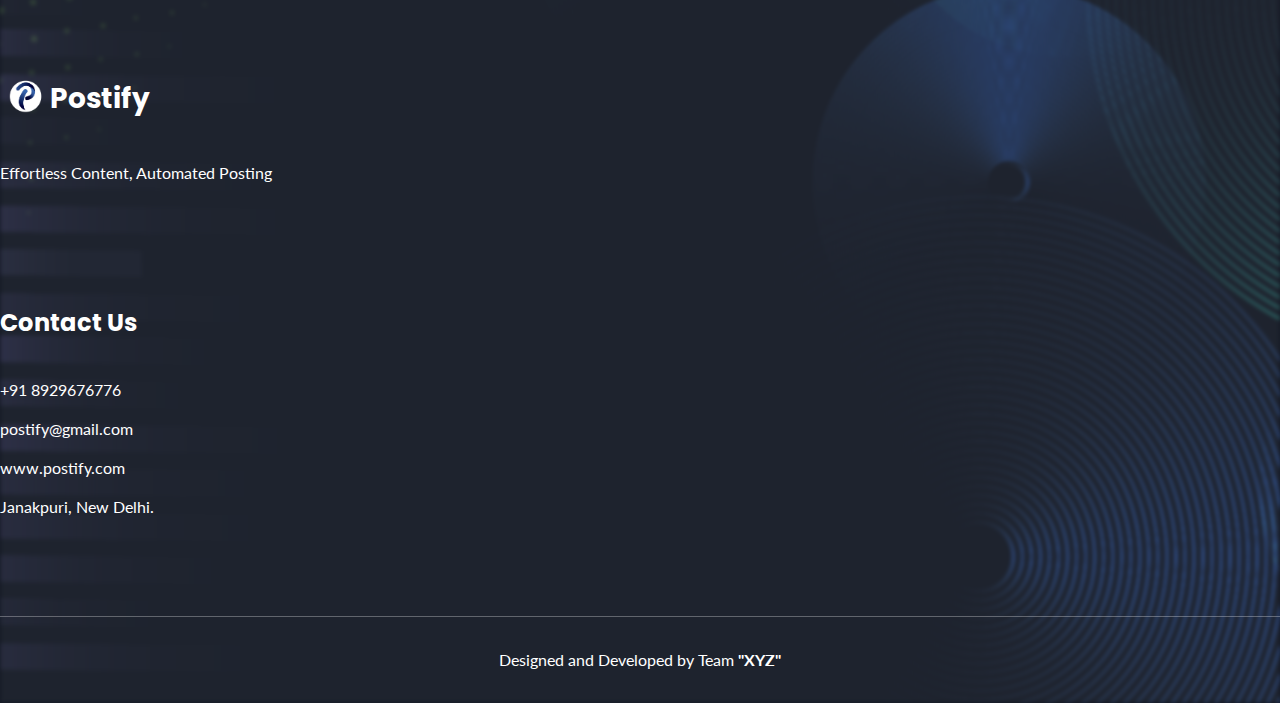
==== commit e680b020: "Updated photos" ====
--- a/templates/index.html
+++ b/templates/index.html
@@ -428,11 +428,11 @@
         <div class="col-lg-3 col-md-7 col-sm-8" style="height: 500px !important;">
           <div class="single-services text-center mt-30 wow fadeIn" data-wow-duration="1s" data-wow-delay="0.2s">
             <div class="services-icon">
-              <img class="team-photo" src="../static/assets/images/team/1739471183900.jfif" alt="shape" />
+              <img class="team-photo" src="../static/assets/images/team/udit.jpeg" alt="shape" />
             </div>
             <div class="services-content mt-30">
               <h4 class="services-title">
-                <h5 href="javascript:void(0)">Gunjan<br>Pahwa</h5>
+                <h5 href="javascript:void(0)">Udit<br>Bhatia</h5>
               </h4>
               <!-- <a href="https://www.linkedin.com/in/gunjan-pahwa-544798280/"><h1><i class="bi bi-linkedin"></i></h1></a> -->
               <p class="text" style="color: #cecfd1; font-weight: 2000;">
@@ -446,11 +446,11 @@
         <div class="col-lg-3 col-md-7 col-sm-8">
           <div class="single-services text-center mt-30 wow fadeIn" data-wow-duration="1s" data-wow-delay="0.5s">
             <div class="services-icon">
-              <img class="team-photo" src="../static/assets/images/team/1740508451384.jfif" alt="shape" />
+              <img class="team-photo" src="../static/assets/images/team/harddik.jpeg" alt="shape" />
             </div>
             <div class="services-content mt-30">
               <h4 class="services-title">
-                <a href="https://www.linkedin.com/in/uditbhatia26/"><h5 href="javascript:void(0)">Udit<br>Bhatia</h5></a>
+                <a href="https://www.linkedin.com/in/harddik-gupta/"><h5 href="javascript:void(0)">Harddik<br>Gupta</h5></a>
               </h4>
               <p class="text" style="color: #cecfd1; font-weight: 2000;">
                 Team Member
@@ -463,7 +463,7 @@
         <div class="col-lg-3 col-md-7 col-sm-8">
           <div class="single-services text-center mt-30 wow fadeIn" data-wow-duration="1s" data-wow-delay="0.8s">
             <div class="services-icon">
-              <img class="team-photo"  src="../static/assets/images/team/1731411605037.jfif" alt="shape" />
+              <img class="team-photo"  src="../static/assets/images/team/aakash.jpeg" alt="shape" />
             </div>
             <div class="services-content mt-30">
               <h4 class="services-title">
@@ -480,11 +480,11 @@
         <div class="col-lg-3 col-md-7 col-sm-8">
           <div class="single-services text-center mt-30 wow fadeIn" data-wow-duration="1s" data-wow-delay="0.8s">
             <div class="services-icon">
-              <img class="team-photo" src="../static/assets/images/team/1735064595796.jfif" alt="shape" />
+              <img class="team-photo" src="../static/assets/images/team/sidhanth.jpeg" alt="shape" />
             </div>
             <div class="services-content mt-30">
               <h4 class="services-title">
-                <a href="https://www.linkedin.com/in/aditya-bhateja-0572ab207/"><h5 href="javascript:void(0)">Aditya<br>Bhateja</h5></a>
+                <a href="https://www.linkedin.com/in/sidhanth-mandal/"><h5 href="javascript:void(0)">Sidhanth<br>Mandal</h5></a>
               </h4>
               <p class="text" style="color: #cecfd1; font-weight: 2000;">
                 Team Member
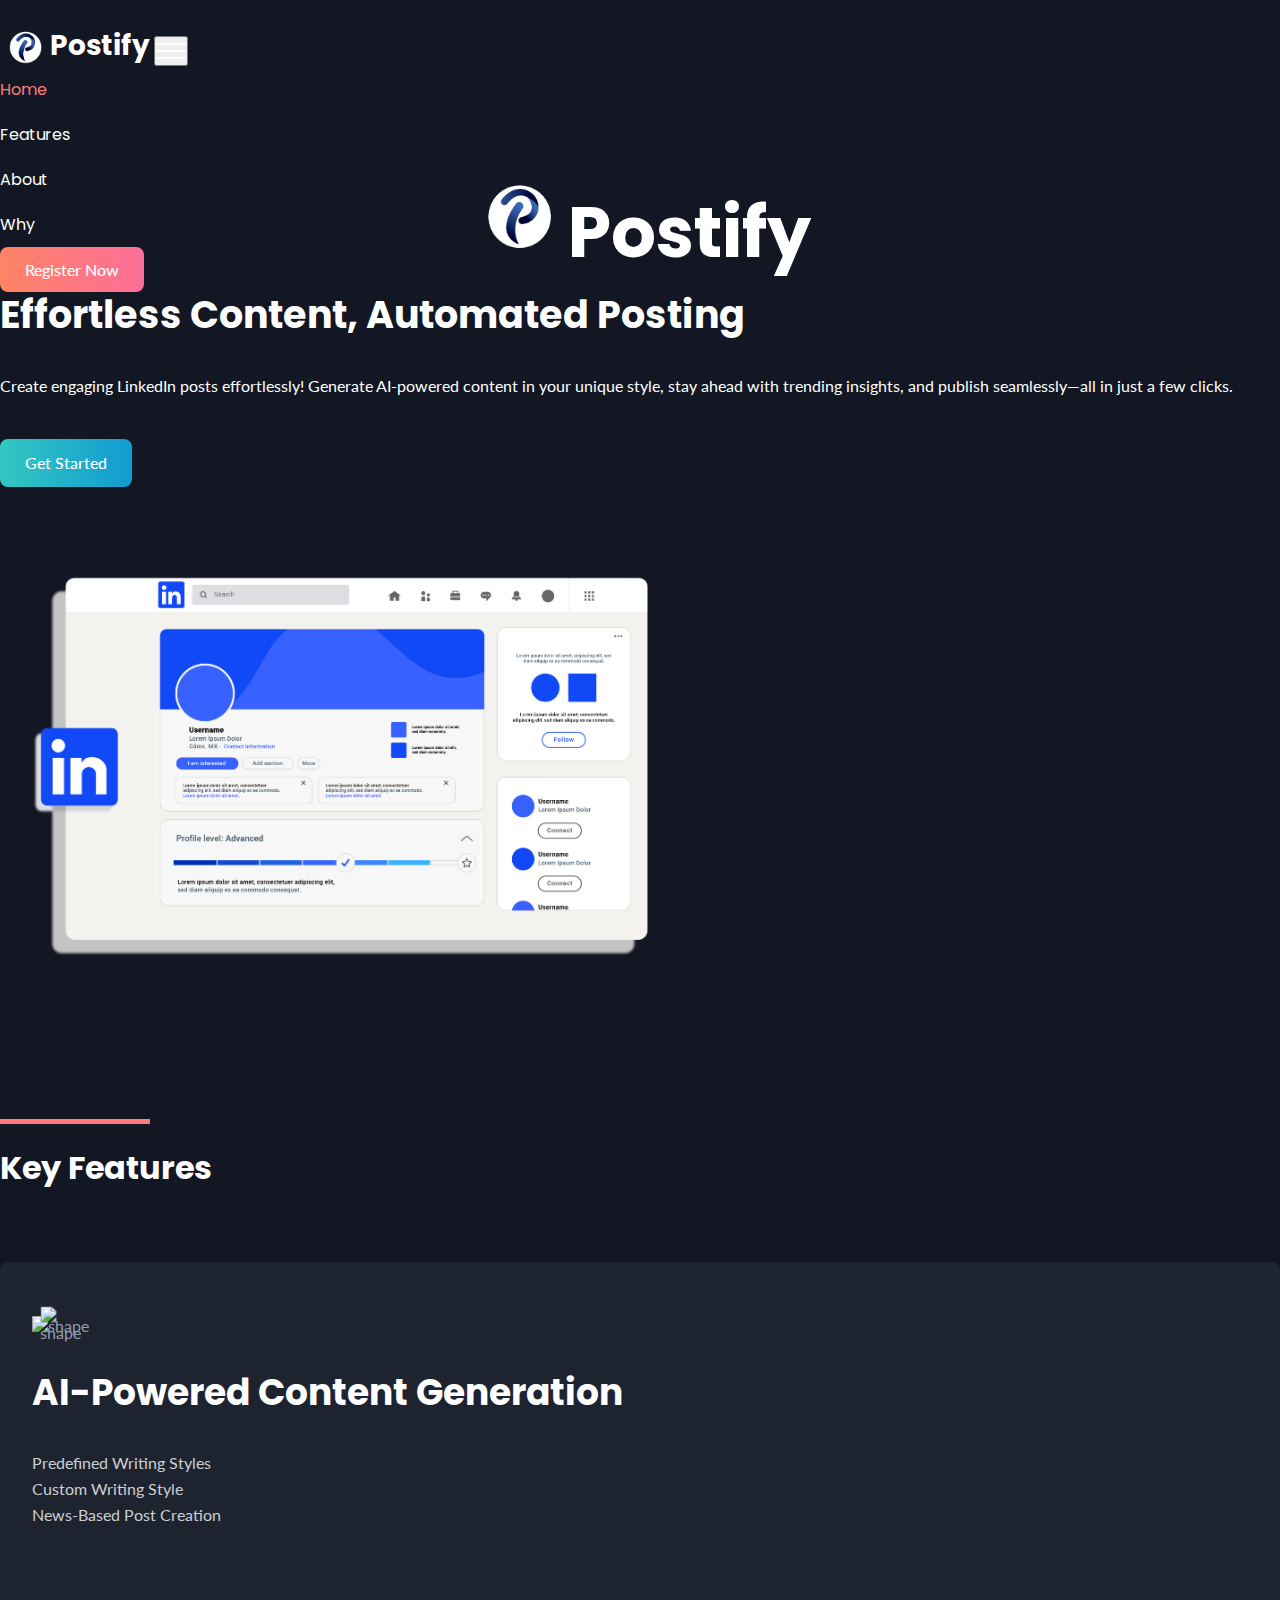
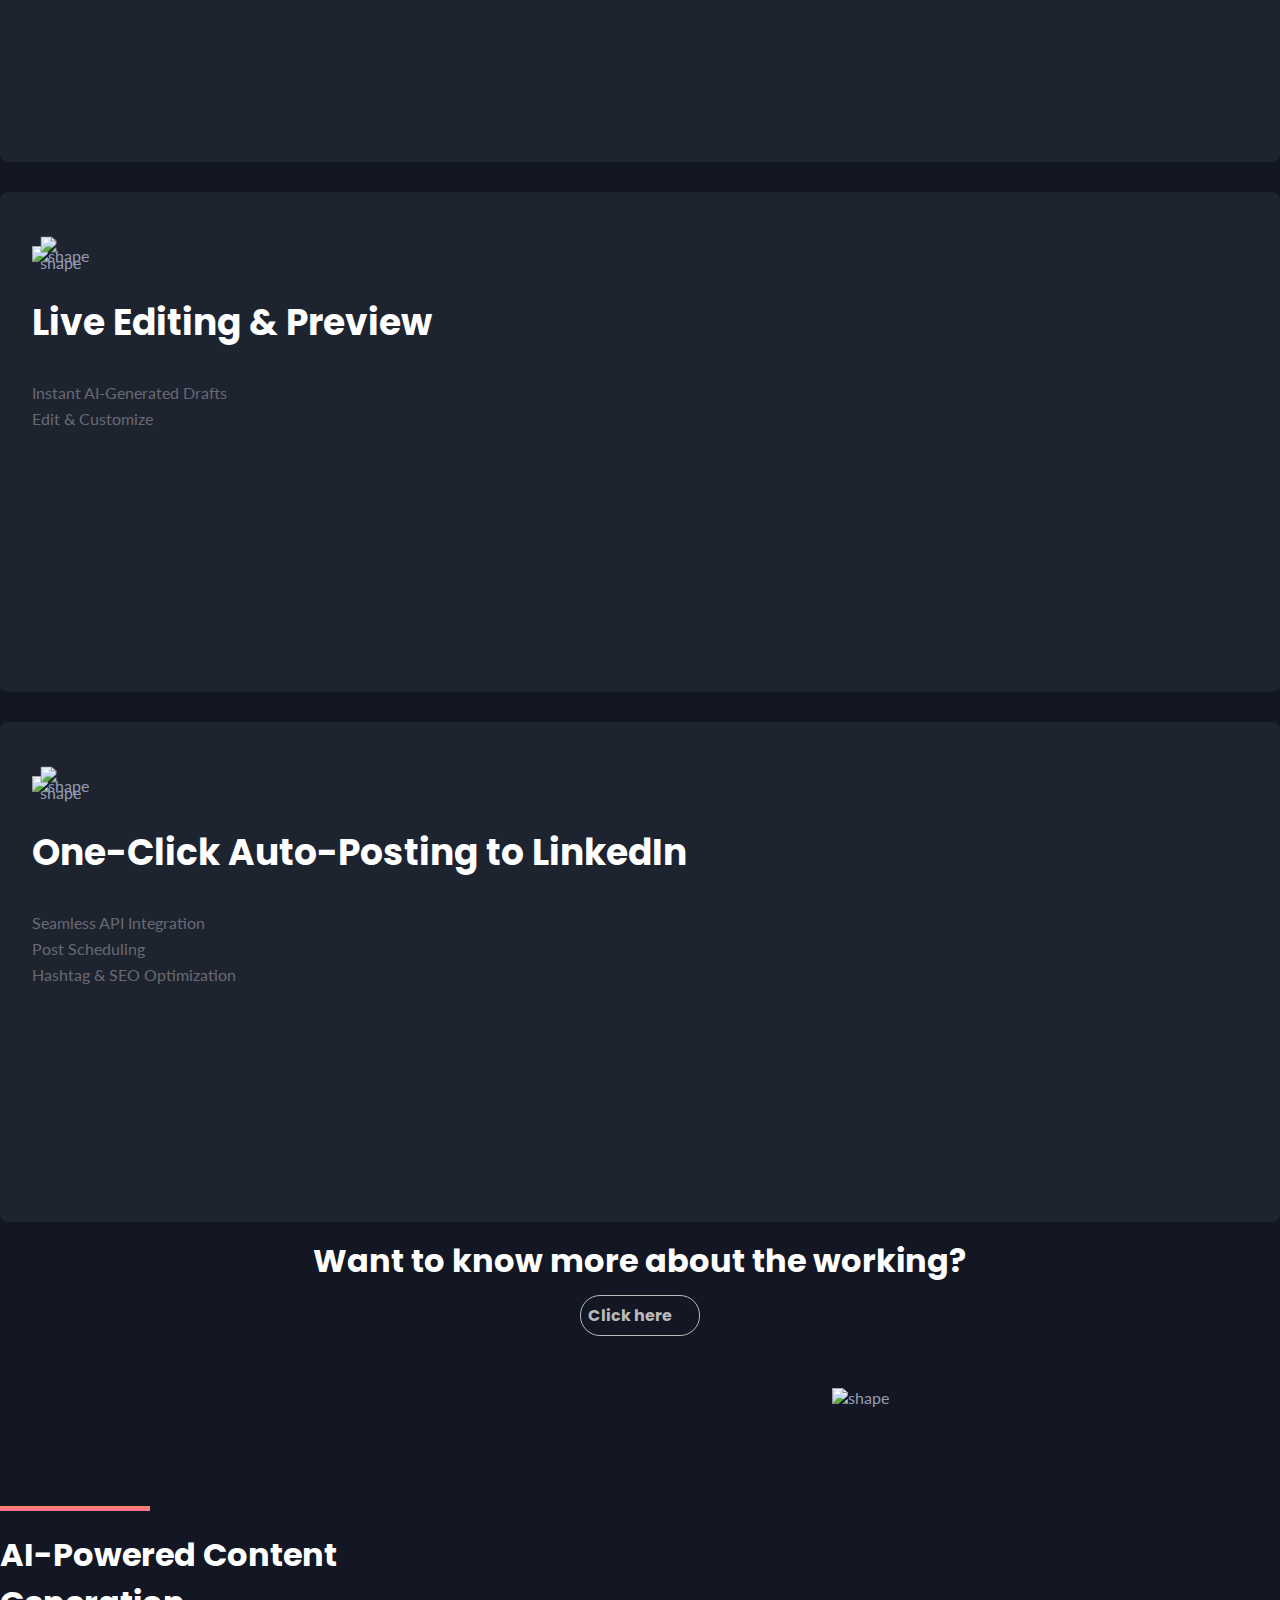
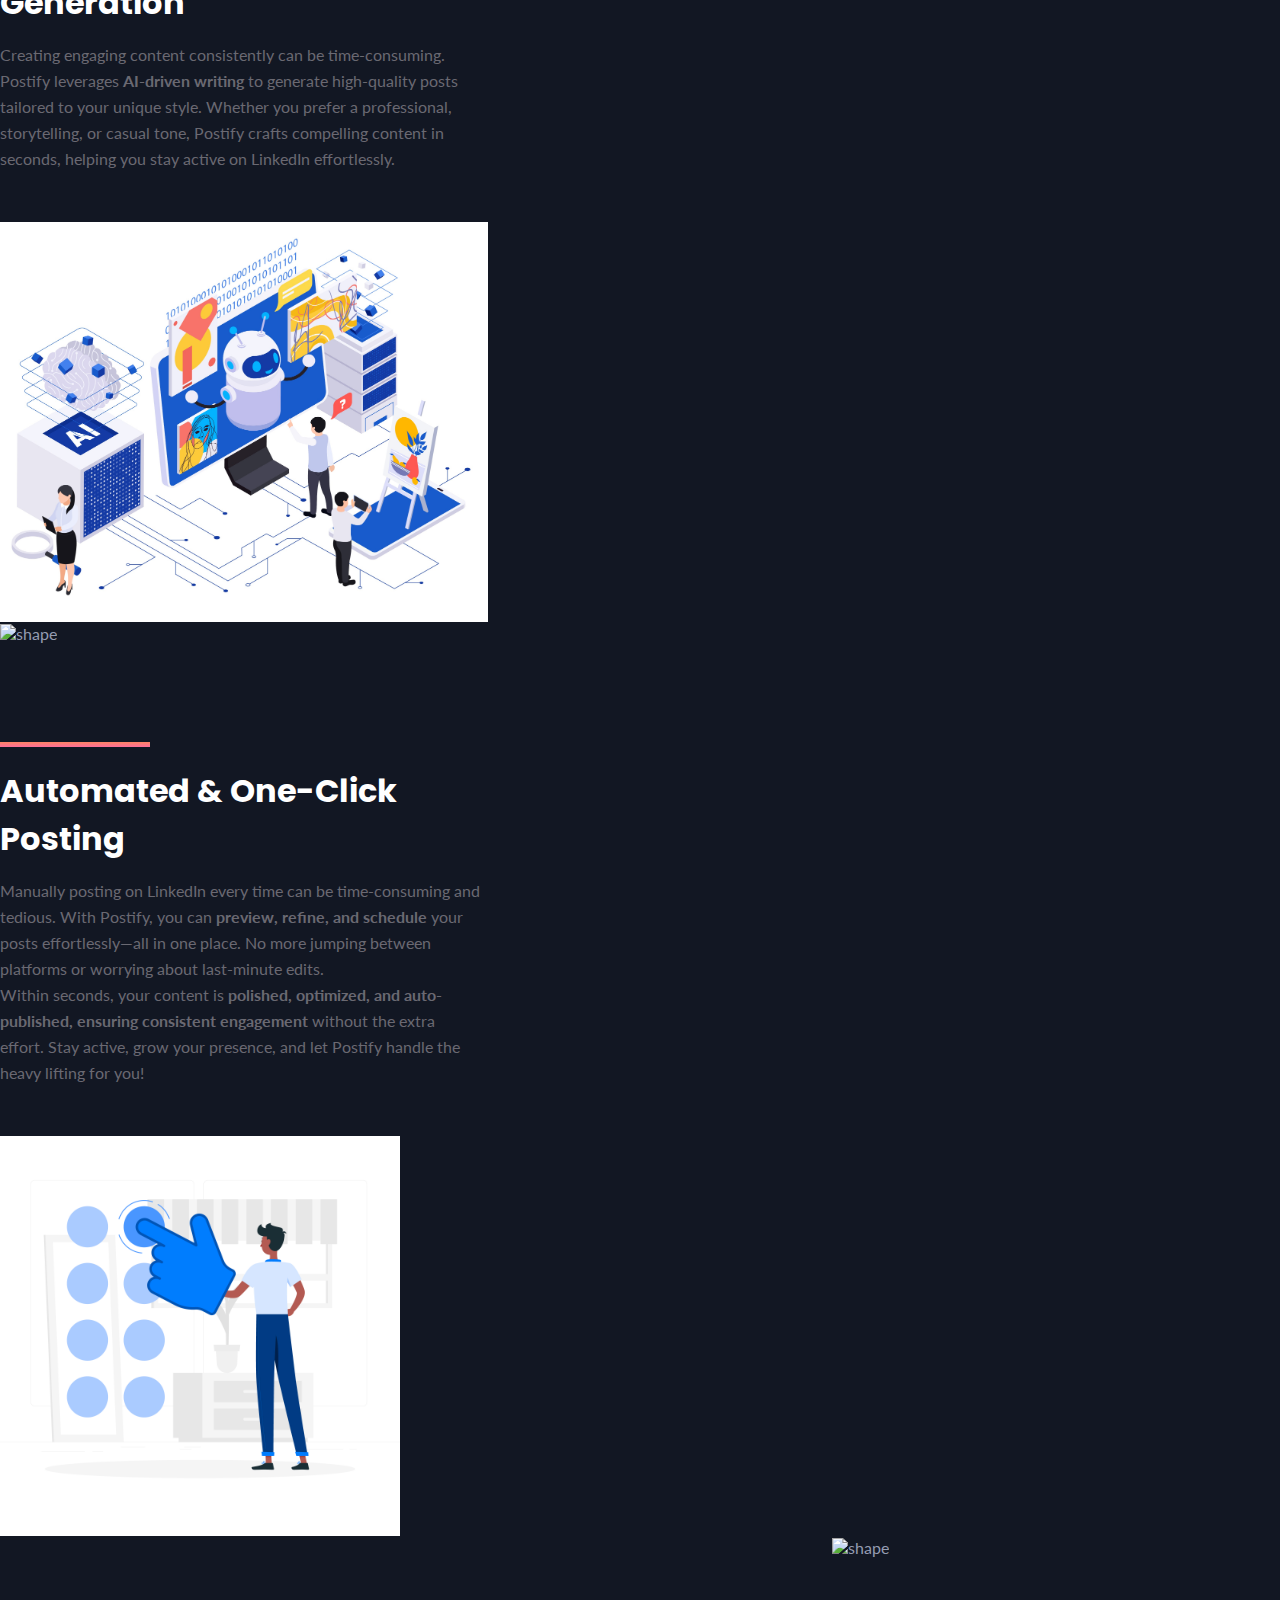
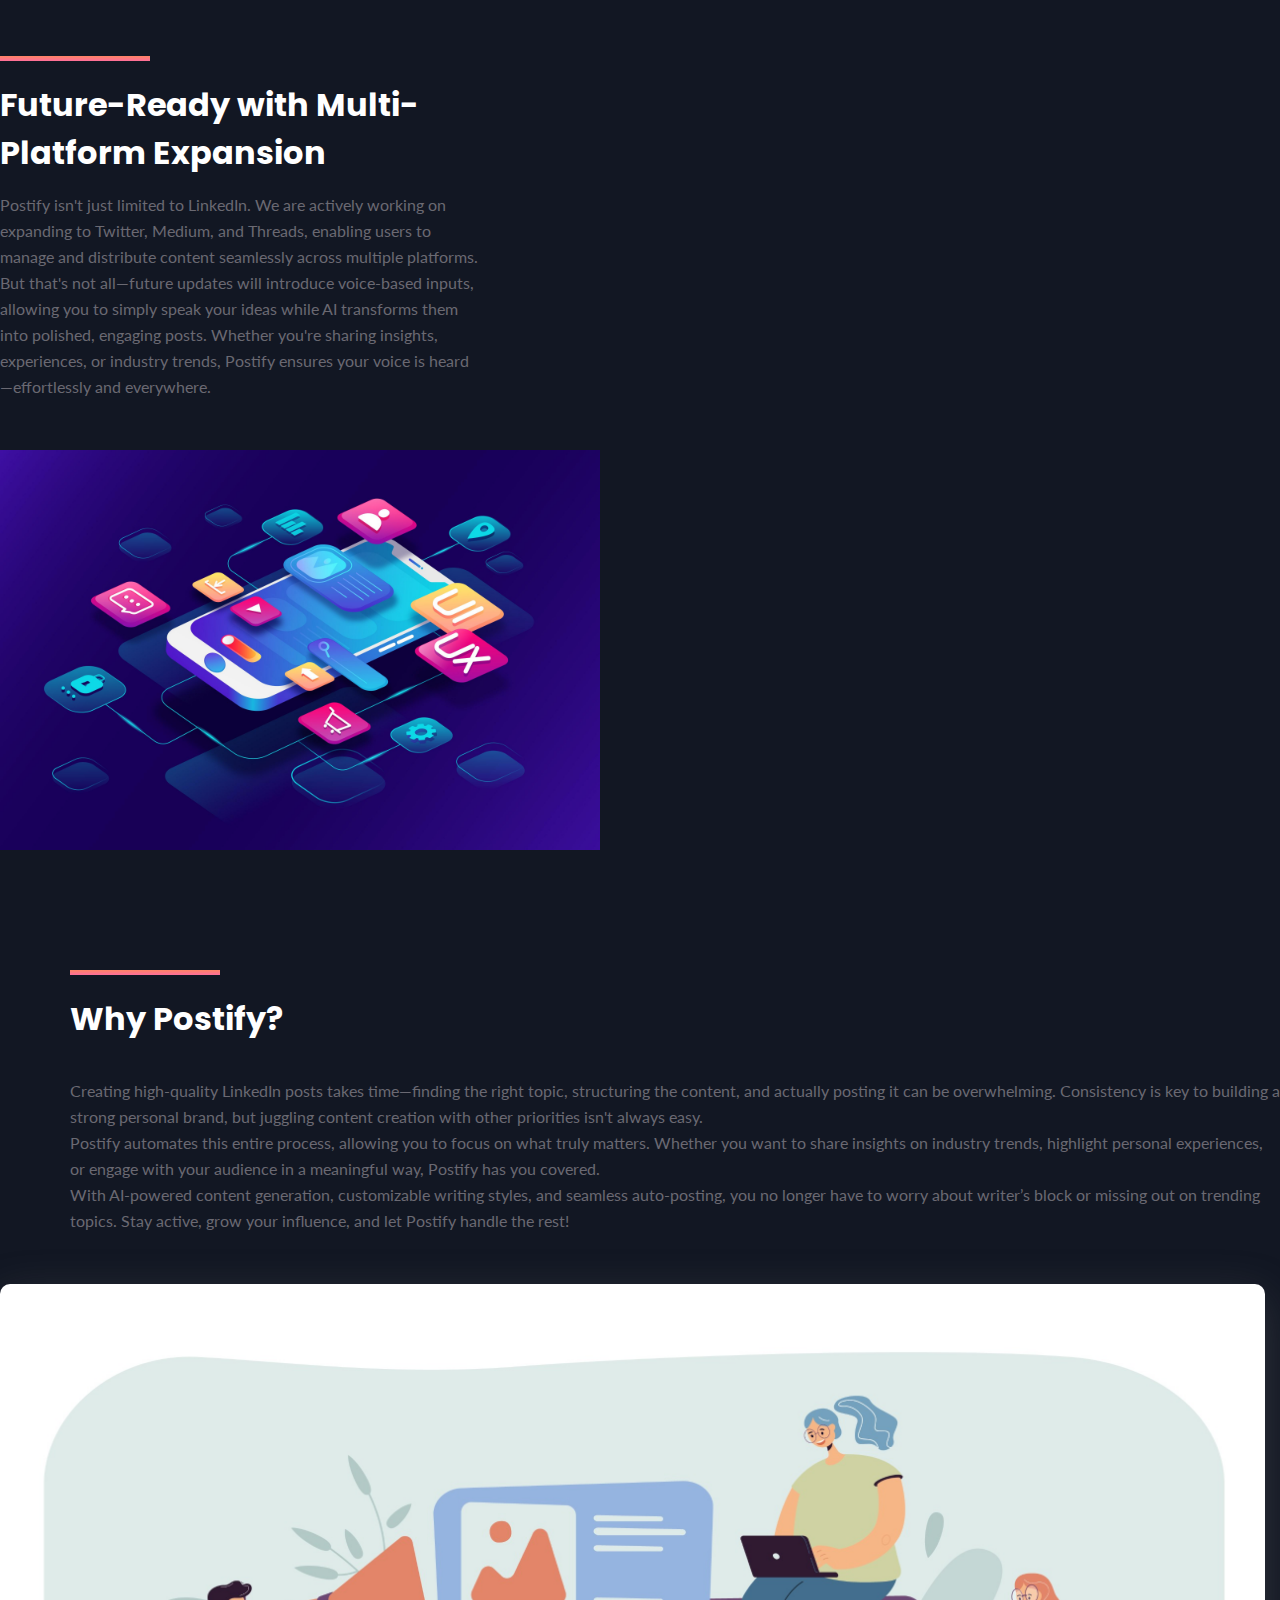
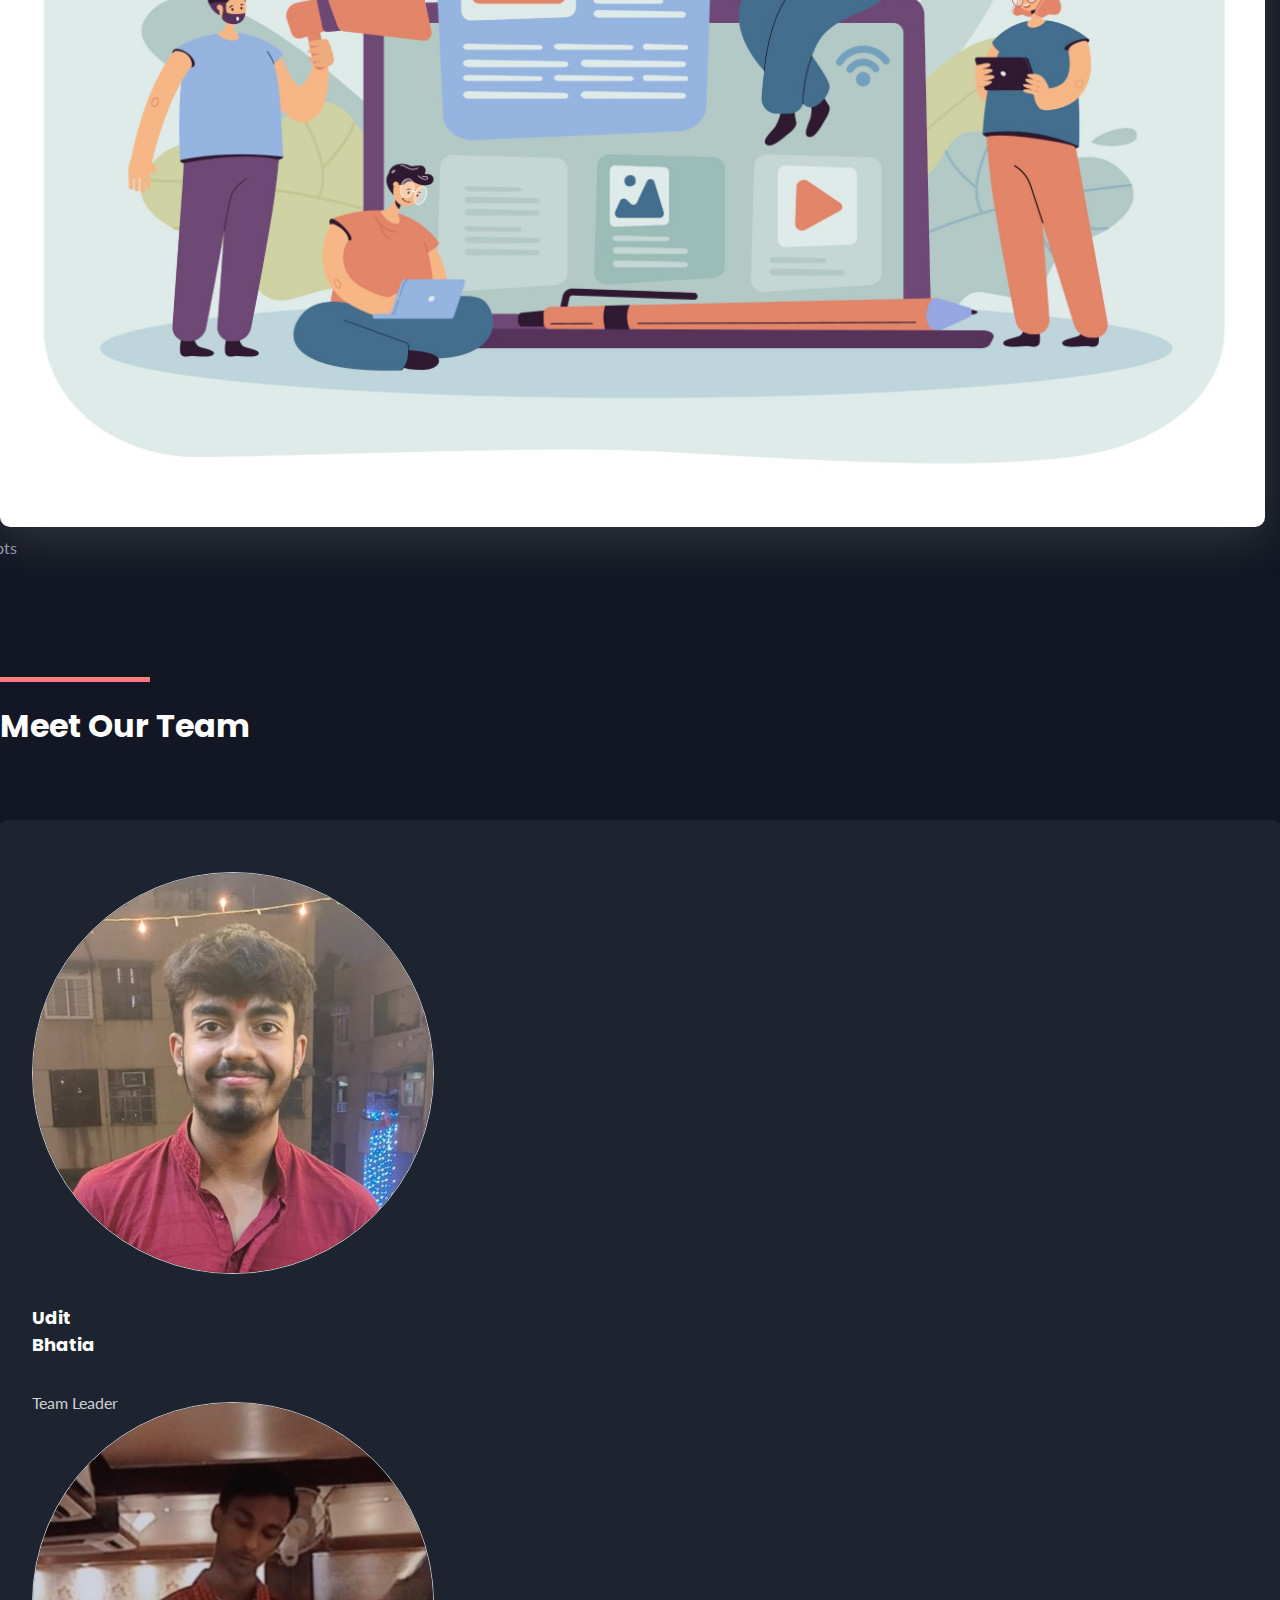
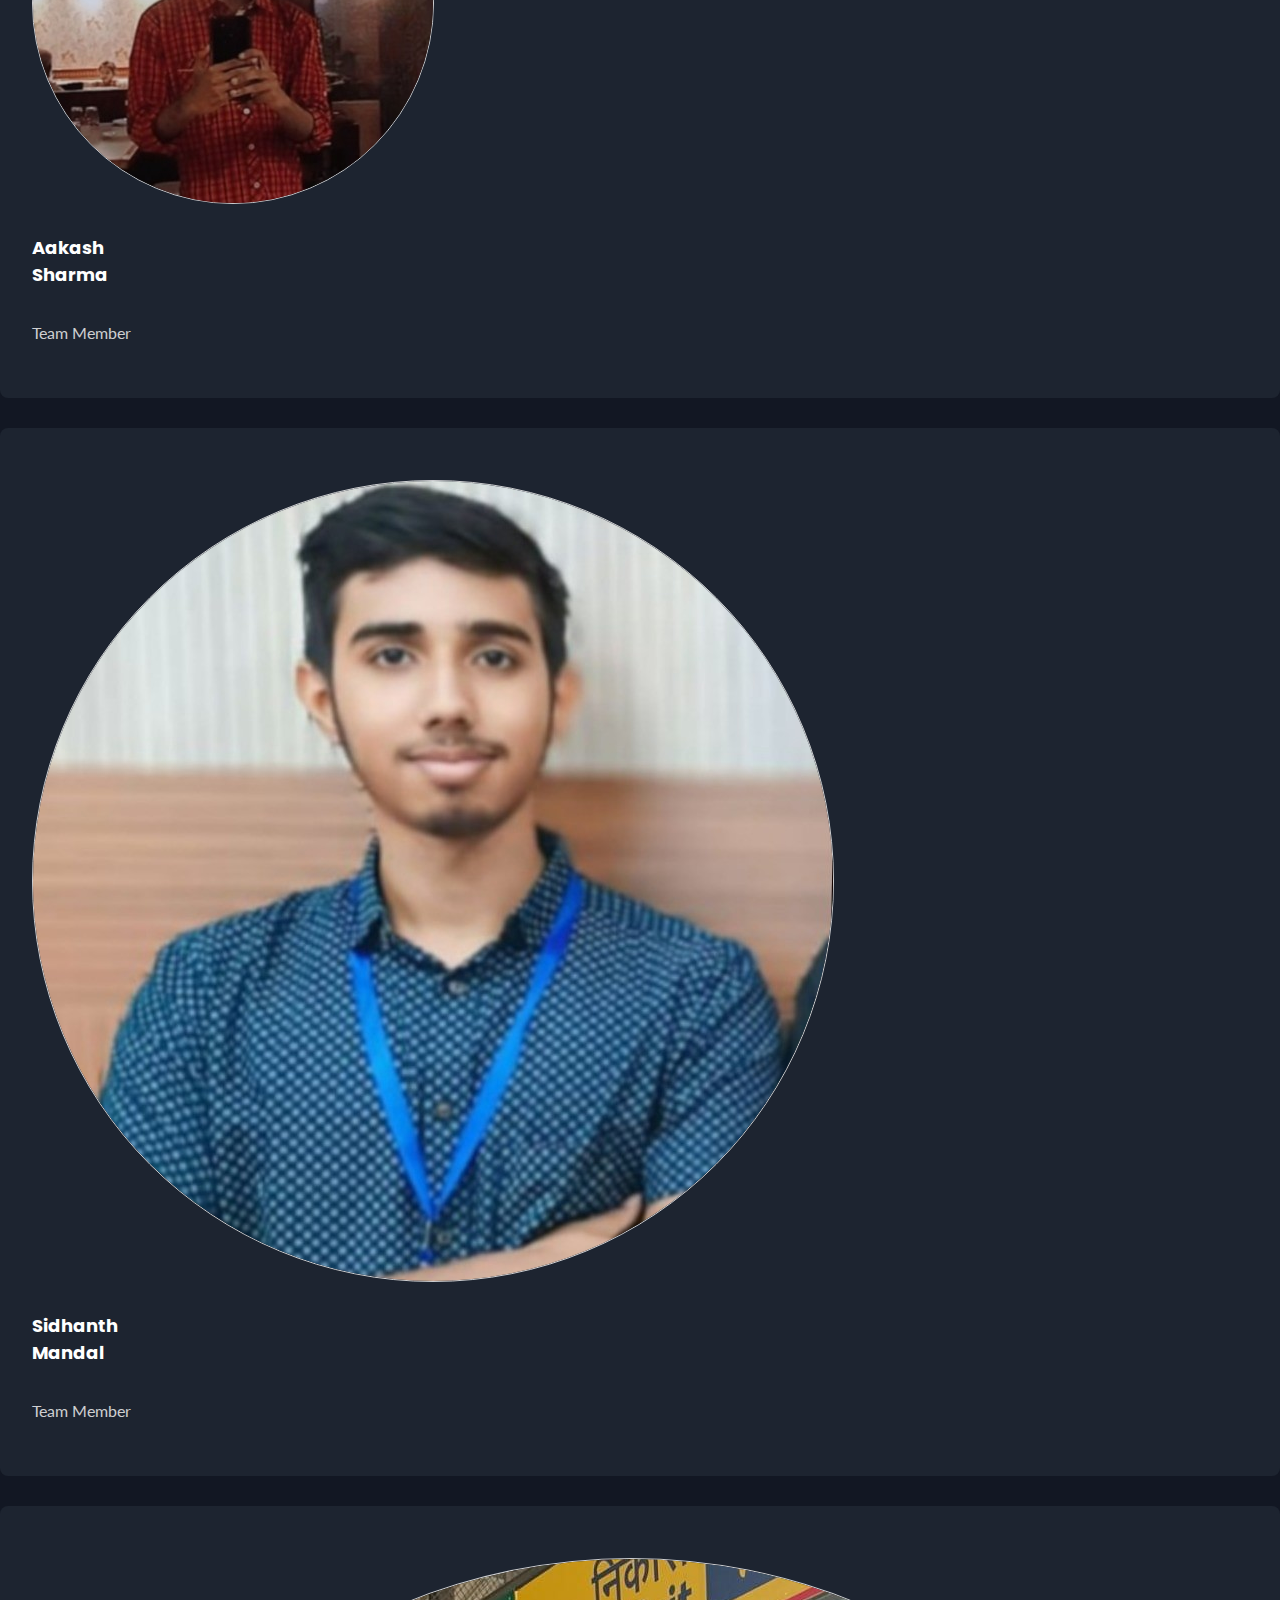
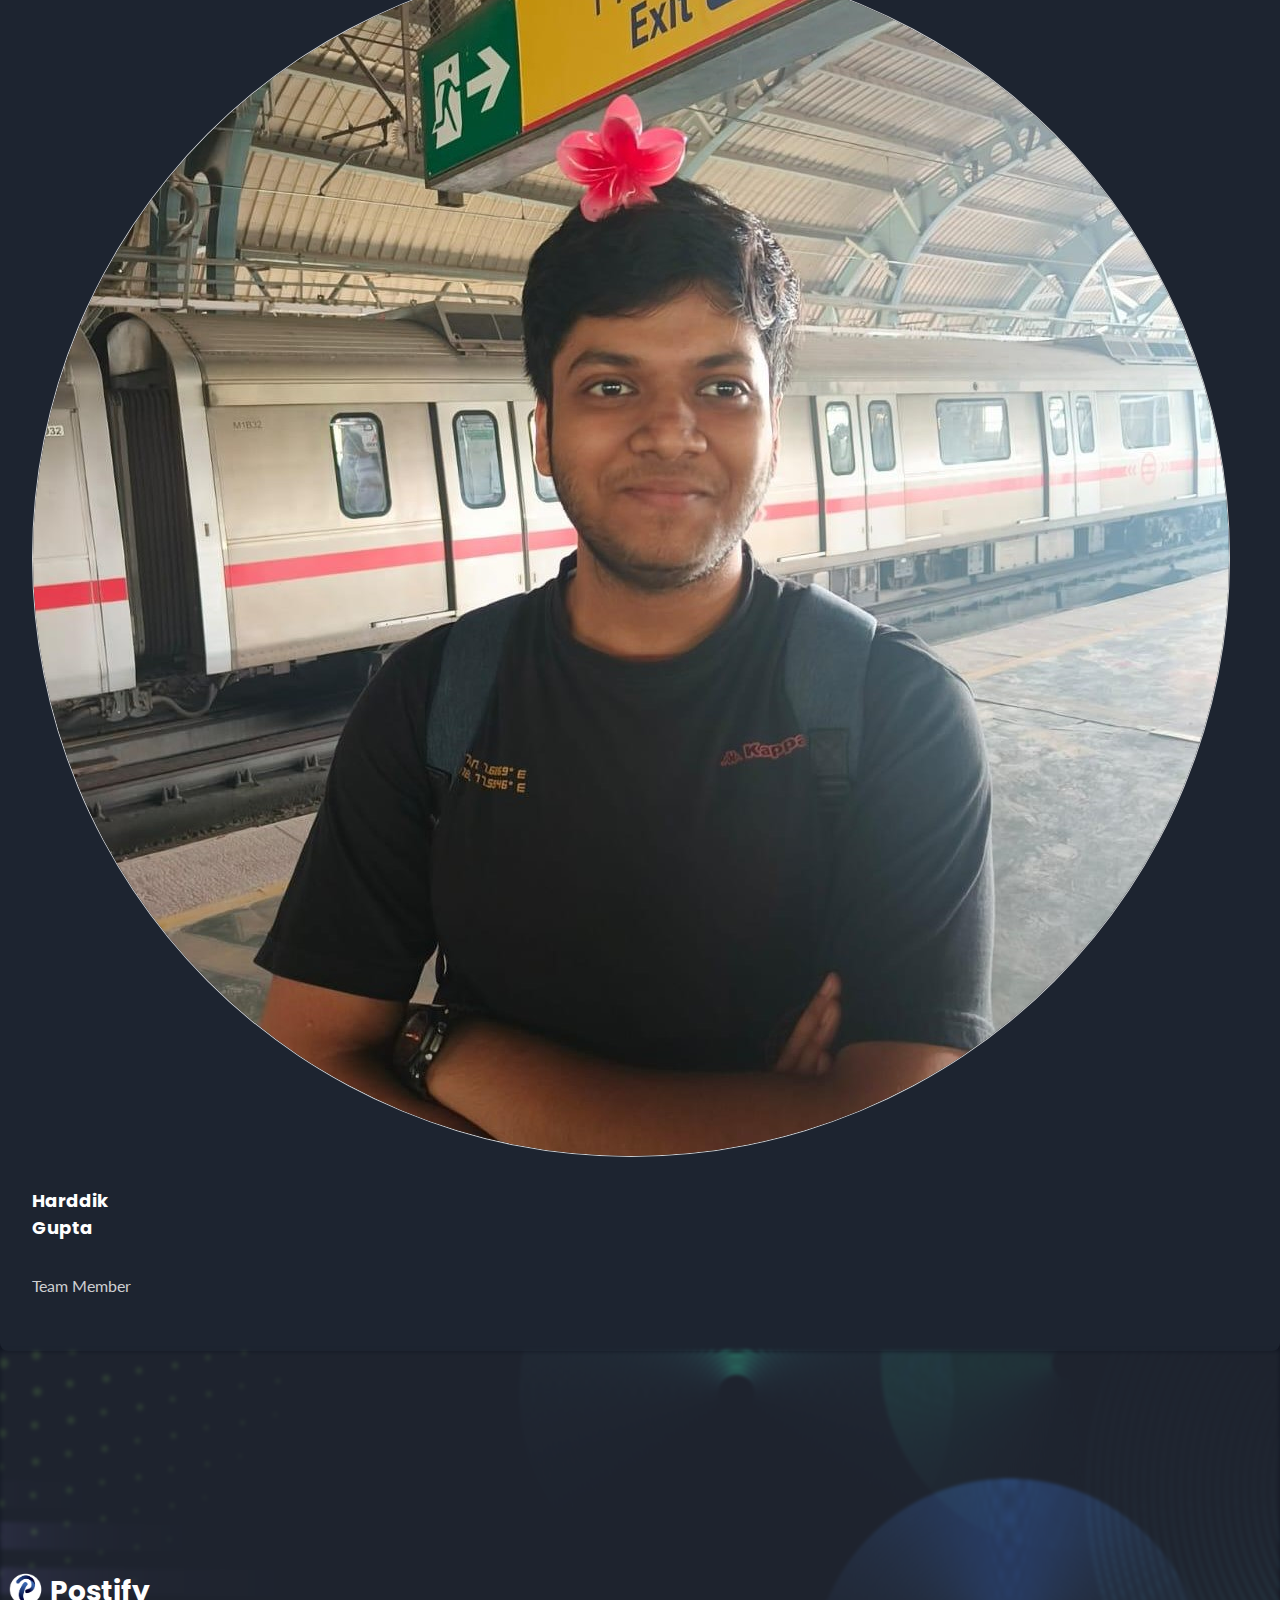
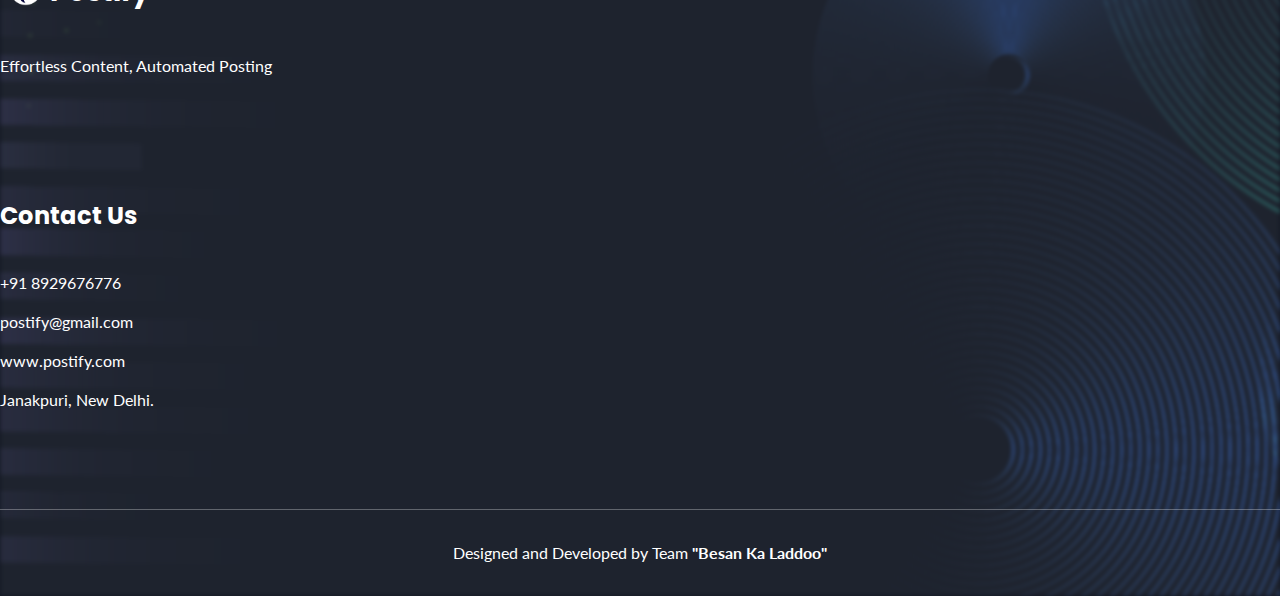
==== commit e5e99633: "updated" ====
--- a/templates/index.html
+++ b/templates/index.html
@@ -432,7 +432,7 @@
             </div>
             <div class="services-content mt-30">
               <h4 class="services-title">
-                <h5 href="javascript:void(0)">Udit<br>Bhatia</h5>
+                <a href="https://www.linkedin.com/in/uditbhatia26/"><h5 href="javascript:void(0)">Udit<br>Bhatia</h5></a>
               </h4>
               <!-- <a href="https://www.linkedin.com/in/gunjan-pahwa-544798280/"><h1><i class="bi bi-linkedin"></i></h1></a> -->
               <p class="text" style="color: #cecfd1; font-weight: 2000;">
@@ -446,24 +446,7 @@
         <div class="col-lg-3 col-md-7 col-sm-8">
           <div class="single-services text-center mt-30 wow fadeIn" data-wow-duration="1s" data-wow-delay="0.5s">
             <div class="services-icon">
-              <img class="team-photo" src="../static/assets/images/team/harddik.jpeg" alt="shape" />
-            </div>
-            <div class="services-content mt-30">
-              <h4 class="services-title">
-                <a href="https://www.linkedin.com/in/harddik-gupta/"><h5 href="javascript:void(0)">Harddik<br>Gupta</h5></a>
-              </h4>
-              <p class="text" style="color: #cecfd1; font-weight: 2000;">
-                Team Member
-              </p>
-              </a>
-            </div>
-          </div>
-          <!-- single services -->
-        </div>
-        <div class="col-lg-3 col-md-7 col-sm-8">
-          <div class="single-services text-center mt-30 wow fadeIn" data-wow-duration="1s" data-wow-delay="0.8s">
-            <div class="services-icon">
-              <img class="team-photo"  src="../static/assets/images/team/aakash.jpeg" alt="shape" />
+              <img class="team-photo" src="../static/assets/images/team/aakash.jpeg" alt="shape" />
             </div>
             <div class="services-content mt-30">
               <h4 class="services-title">
@@ -480,11 +463,28 @@
         <div class="col-lg-3 col-md-7 col-sm-8">
           <div class="single-services text-center mt-30 wow fadeIn" data-wow-duration="1s" data-wow-delay="0.8s">
             <div class="services-icon">
-              <img class="team-photo" src="../static/assets/images/team/sidhanth.jpeg" alt="shape" />
+              <img class="team-photo"  src="../static/assets/images/team/sidhant.jpeg" alt="shape" />
             </div>
             <div class="services-content mt-30">
               <h4 class="services-title">
                 <a href="https://www.linkedin.com/in/sidhanth-mandal/"><h5 href="javascript:void(0)">Sidhanth<br>Mandal</h5></a>
+              </h4>
+              <p class="text" style="color: #cecfd1; font-weight: 2000;">
+                Team Member
+              </p>
+              </a>
+            </div>
+          </div>
+          <!-- single services -->
+        </div>
+        <div class="col-lg-3 col-md-7 col-sm-8">
+          <div class="single-services text-center mt-30 wow fadeIn" data-wow-duration="1s" data-wow-delay="0.8s">
+            <div class="services-icon">
+              <img class="team-photo" src="../static/assets/images/team/hardik.jpeg" alt="shape" />
+            </div>
+            <div class="services-content mt-30">
+              <h4 class="services-title">
+                <a href="https://www.linkedin.com/in/harddik-gupta/"><h5 href="javascript:void(0)">Harddik<br>Gupta</h5></a>
               </h4>
               <p class="text" style="color: #cecfd1; font-weight: 2000;">
                 Team Member
@@ -573,7 +573,7 @@
             <div class="copyright d-sm-flex justify-content-between">
               <div class="copyright-content">
                 <p class="text">
-                  Designed and Developed by Team <b>"XYZ"</b>
+                  Designed and Developed by Team <b>"Besan Ka Laddoo"</b>
                 </p>
               </div>
               <!-- copyright content -->
